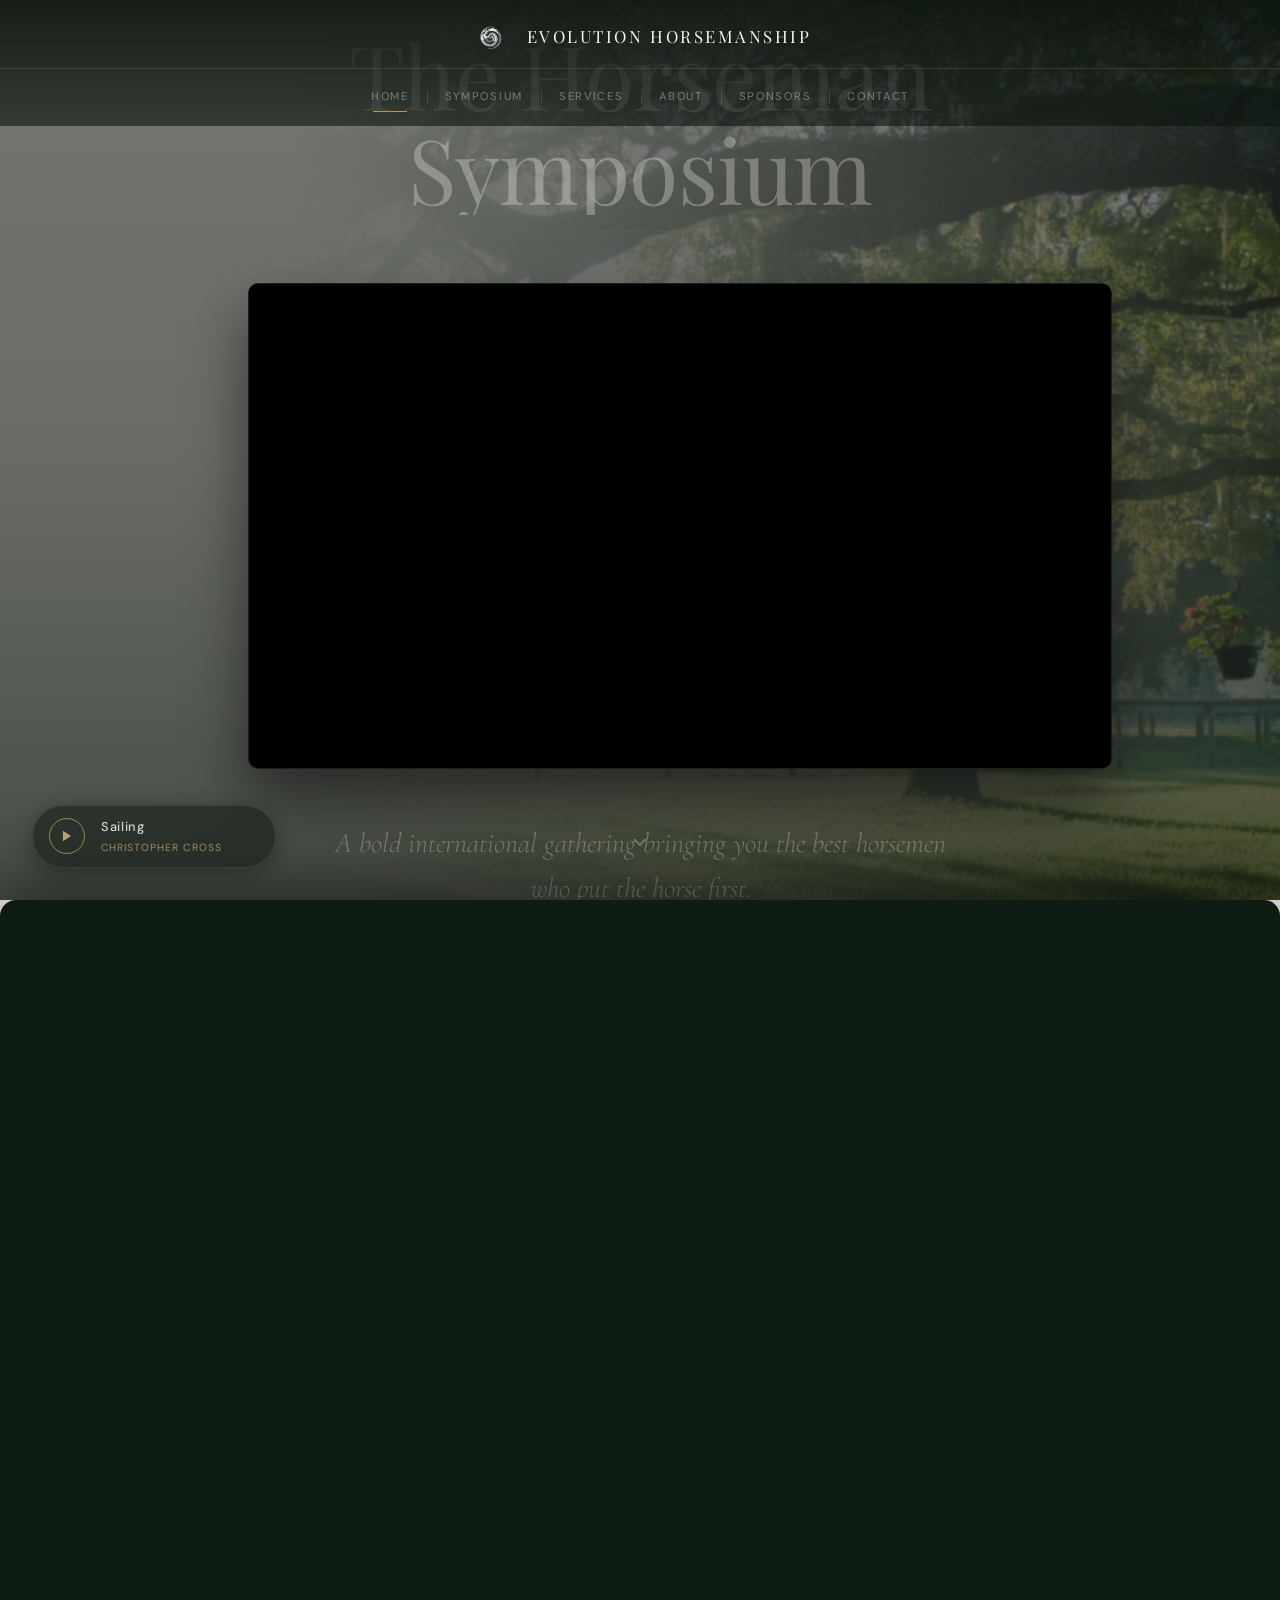
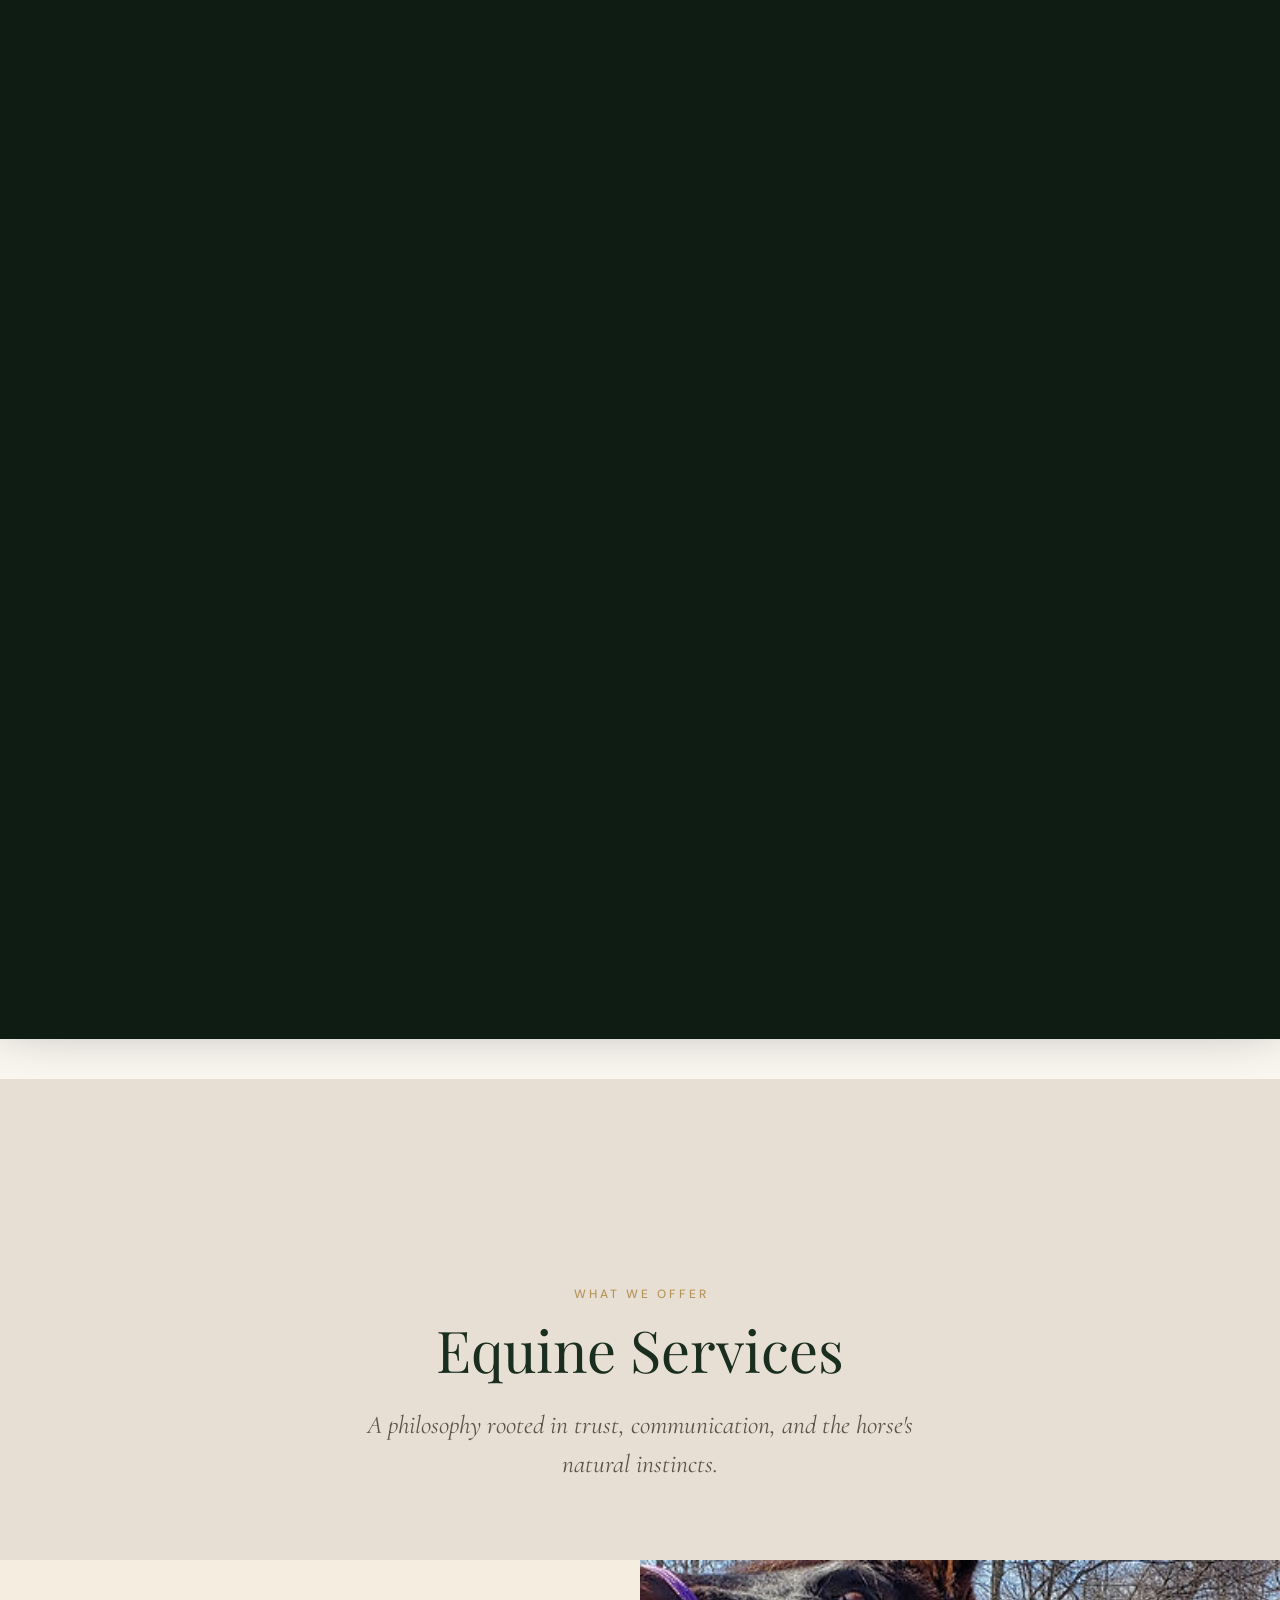
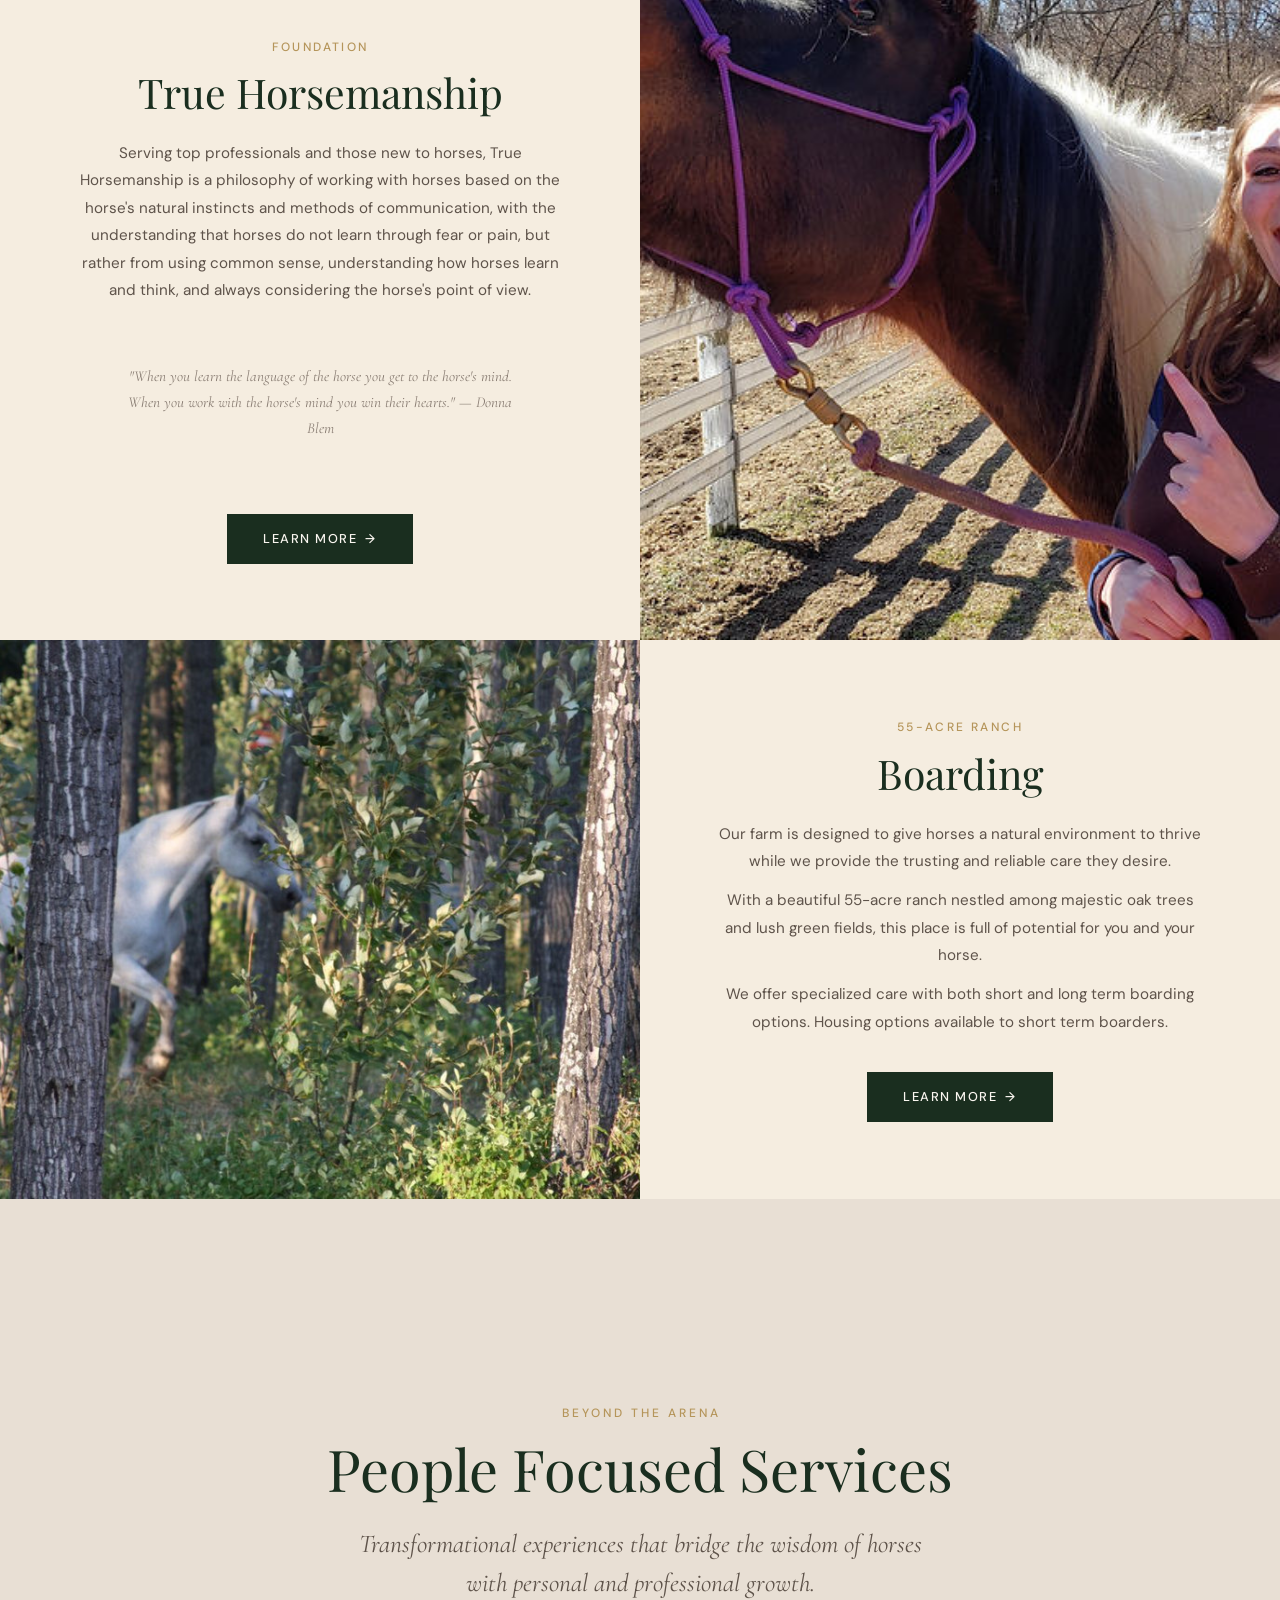
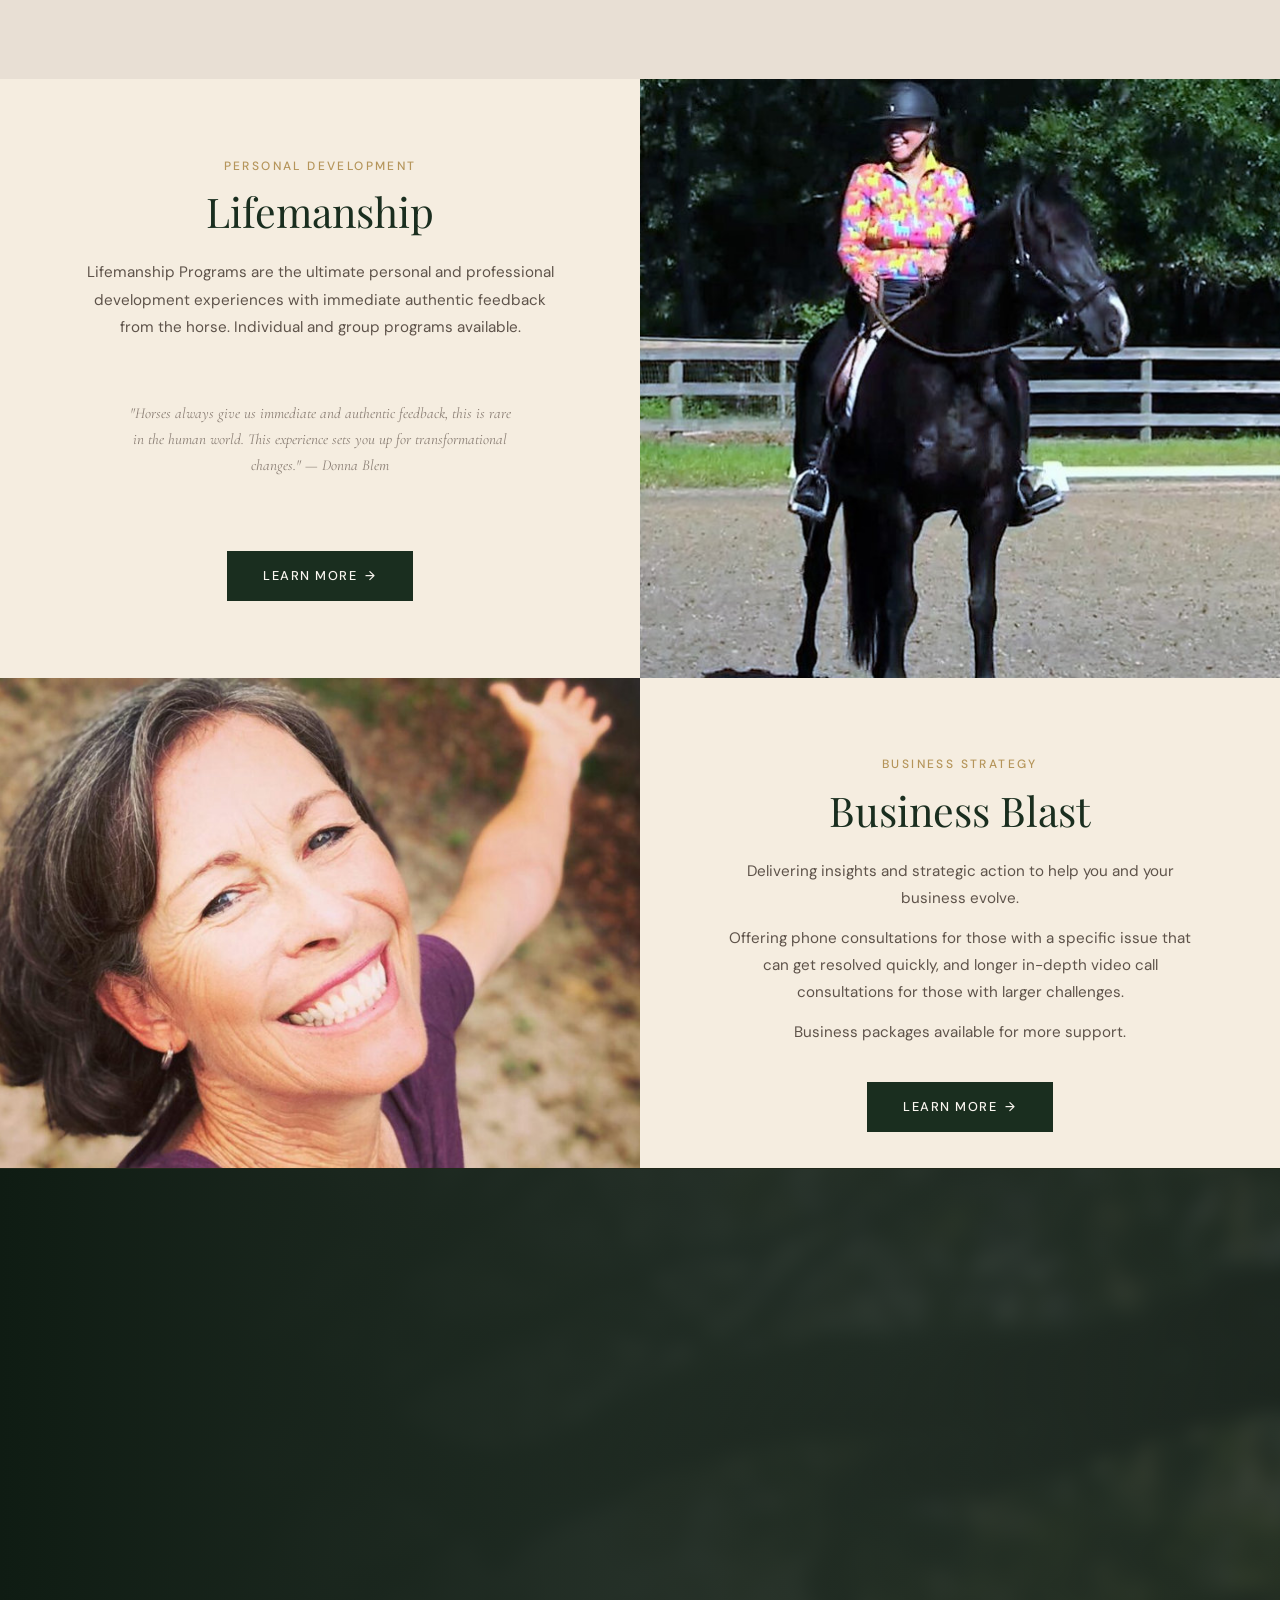
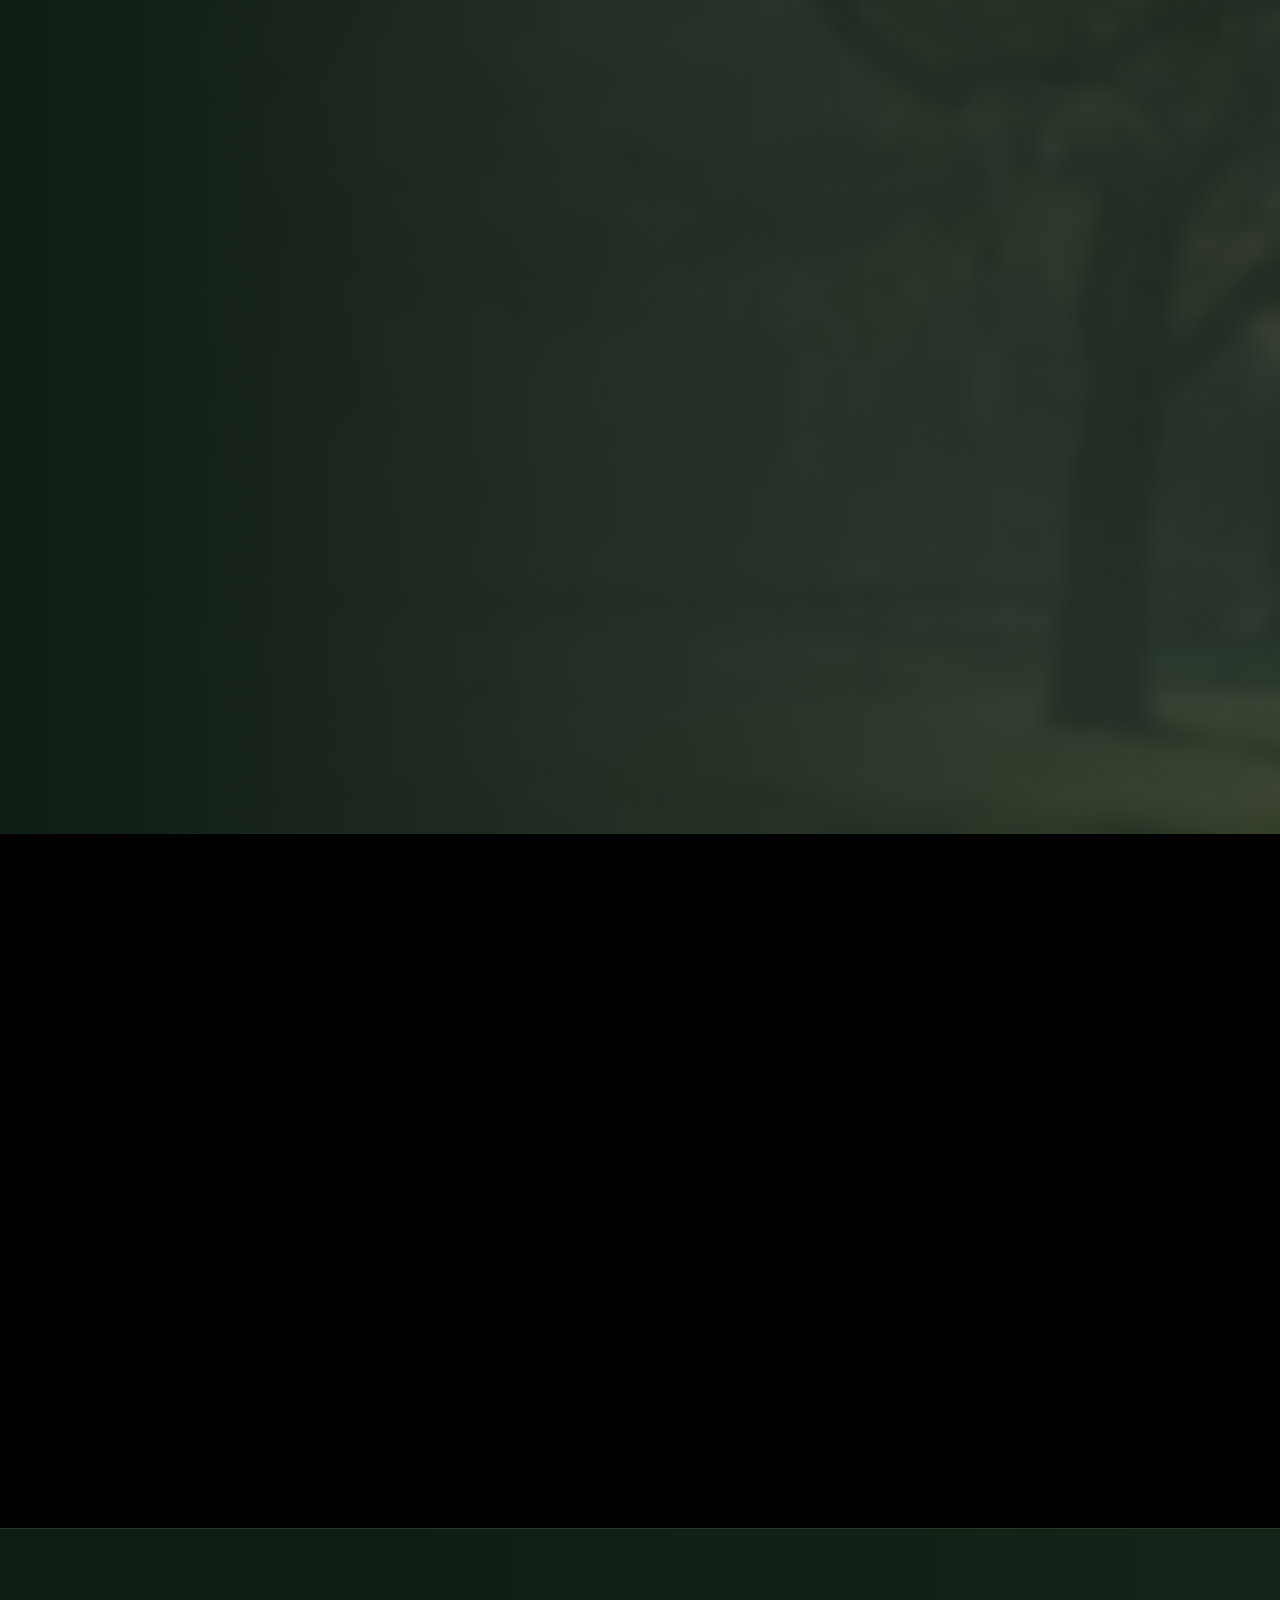
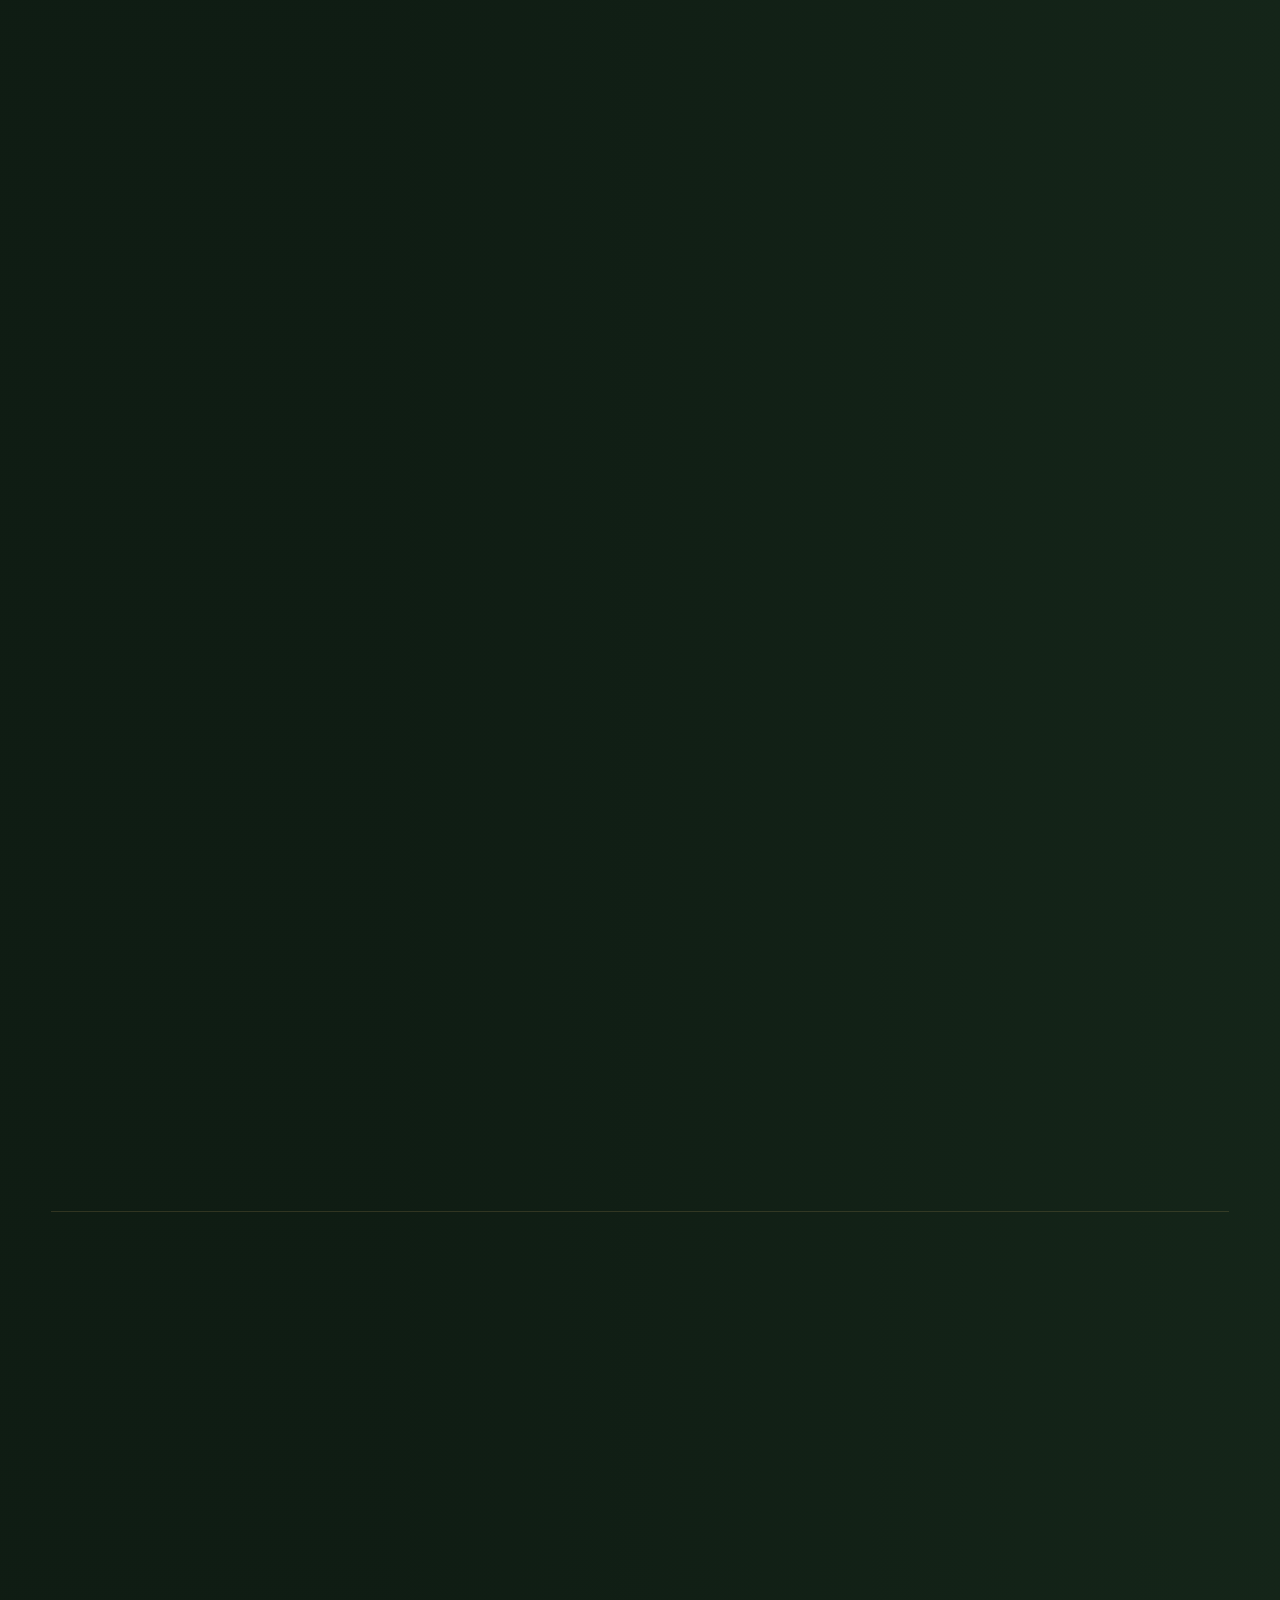
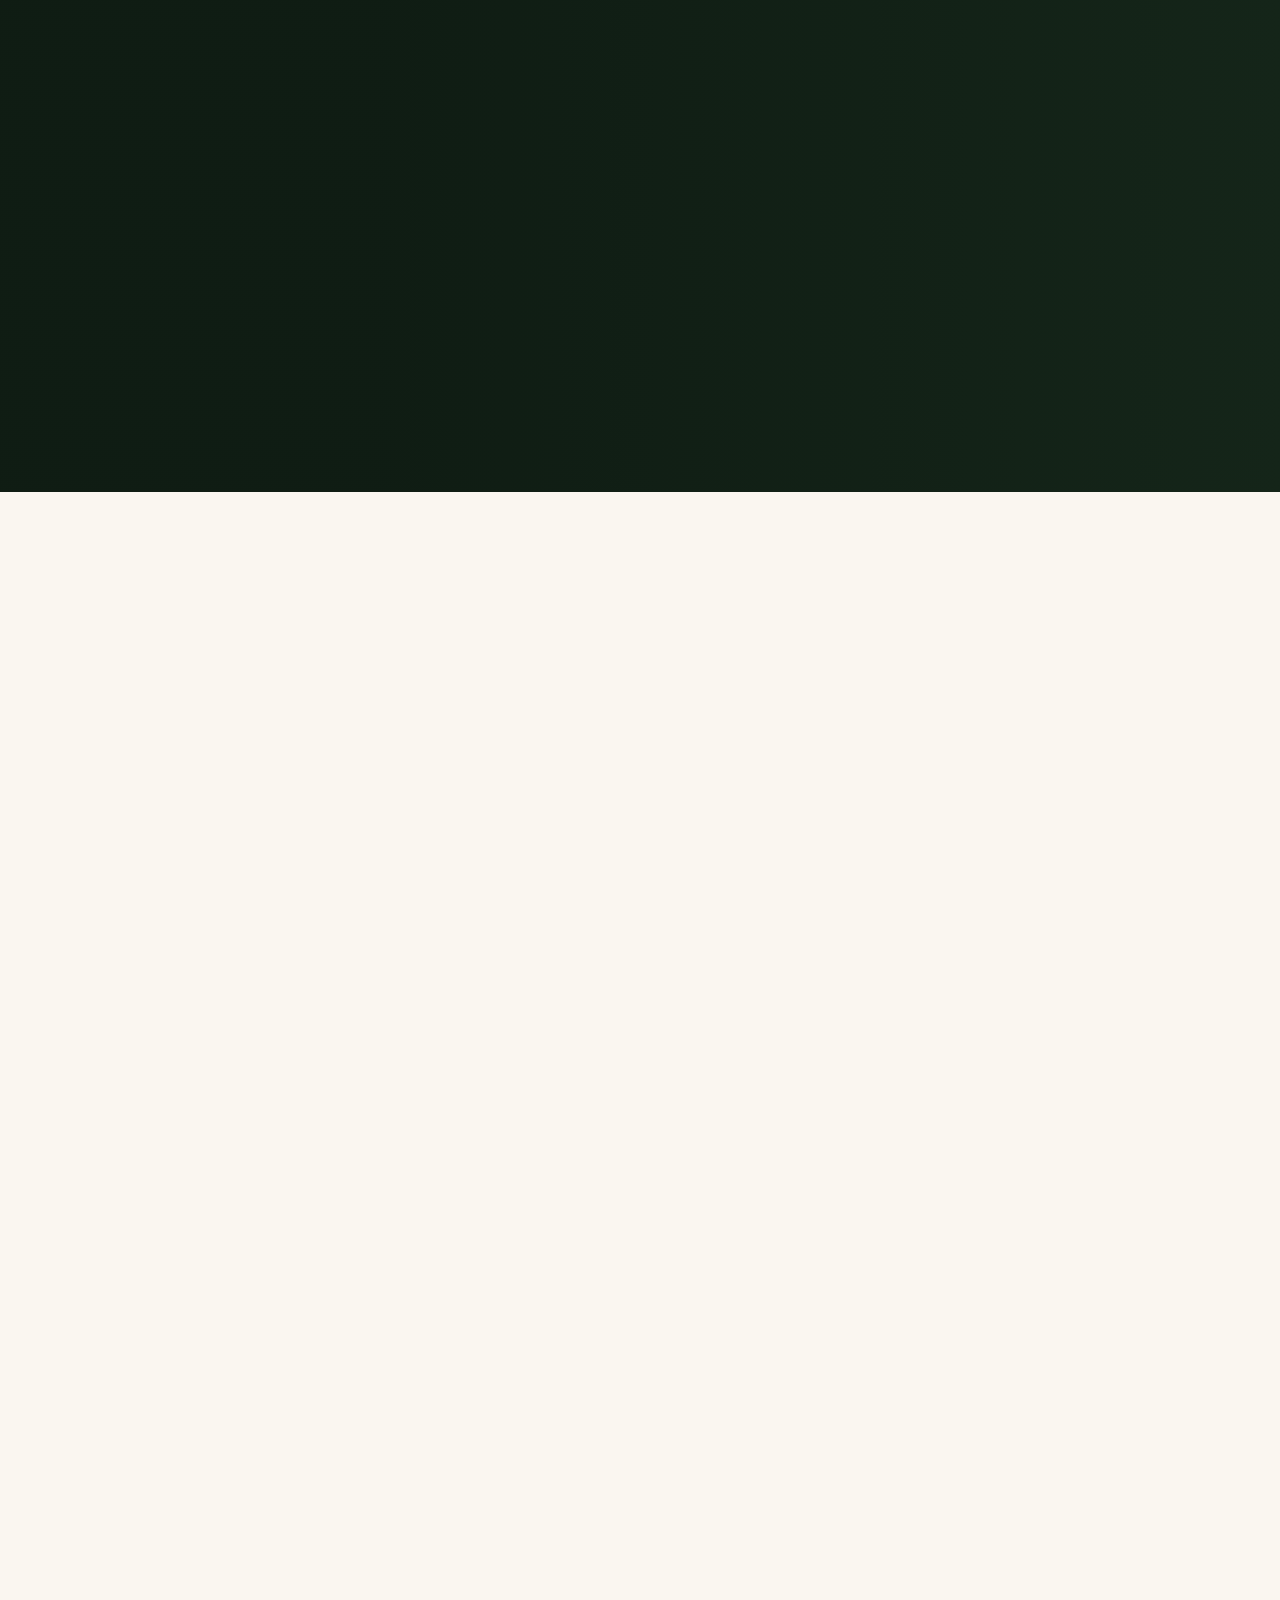
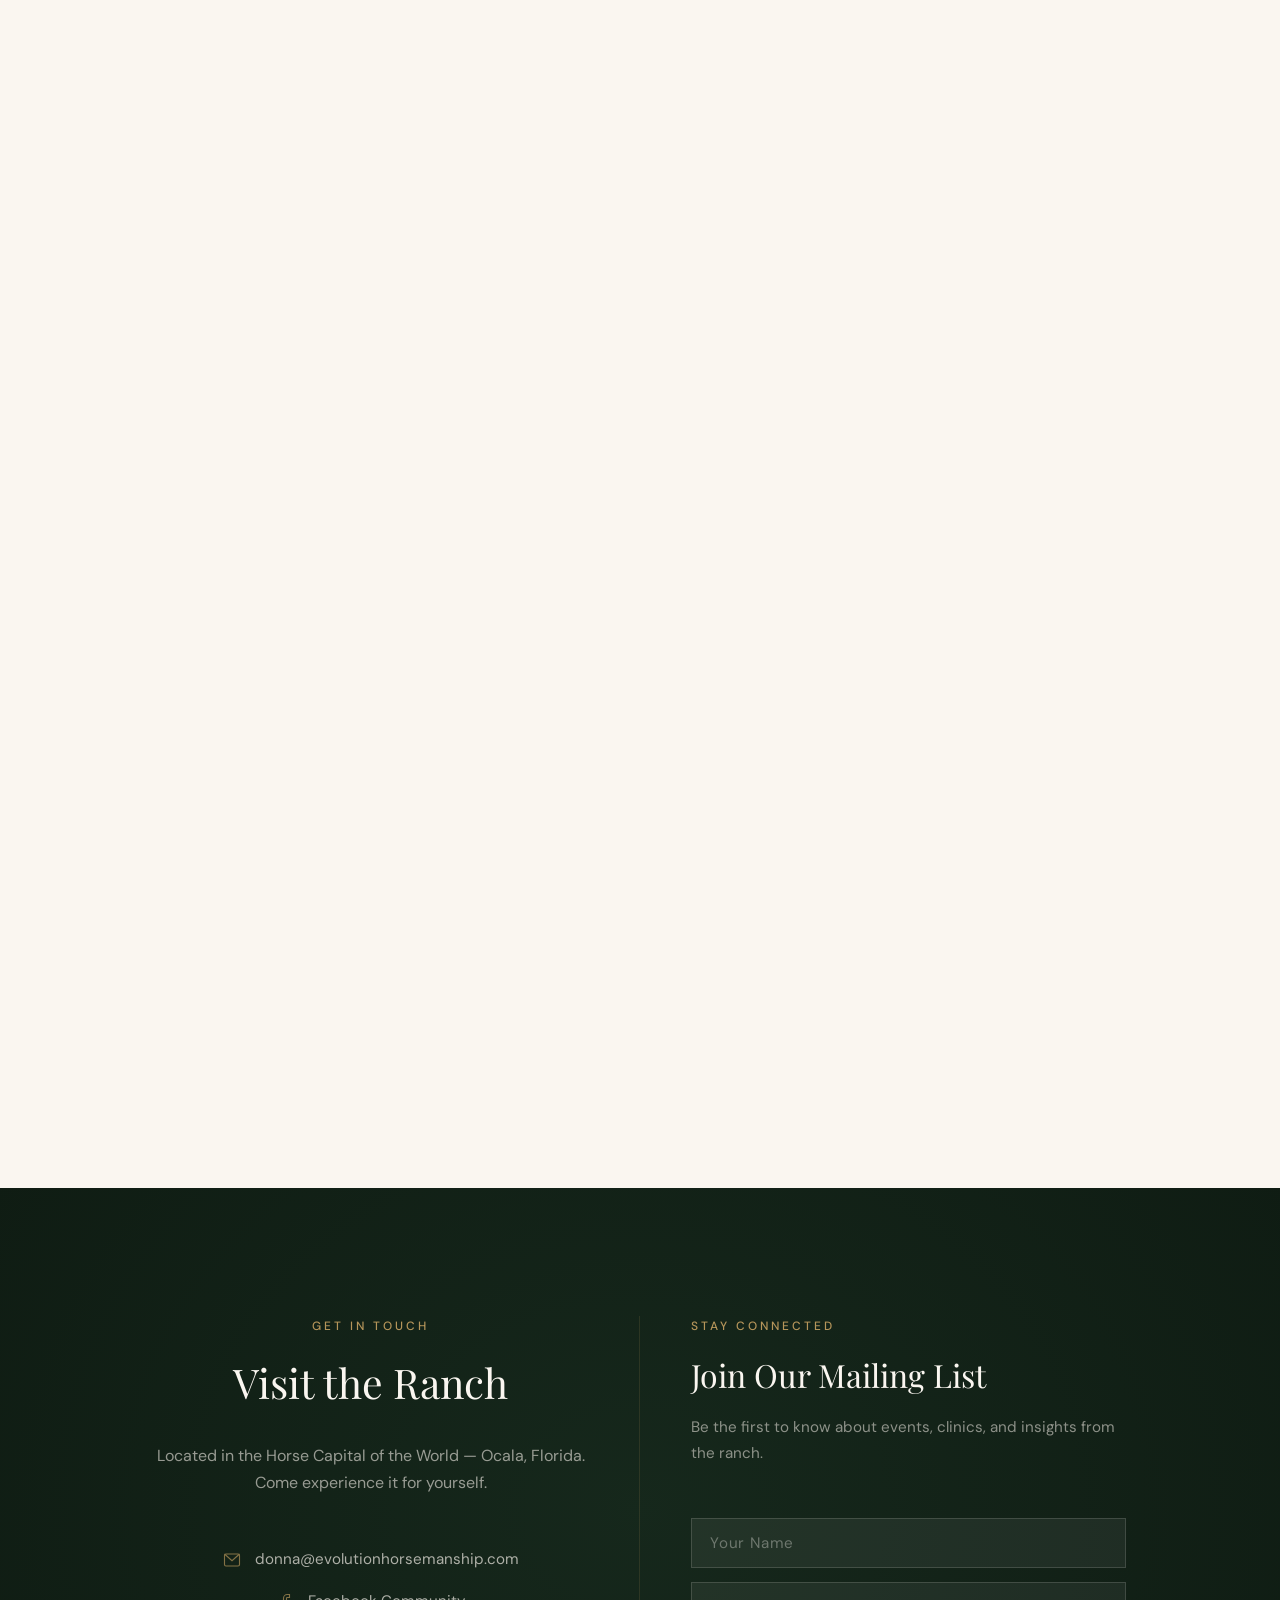
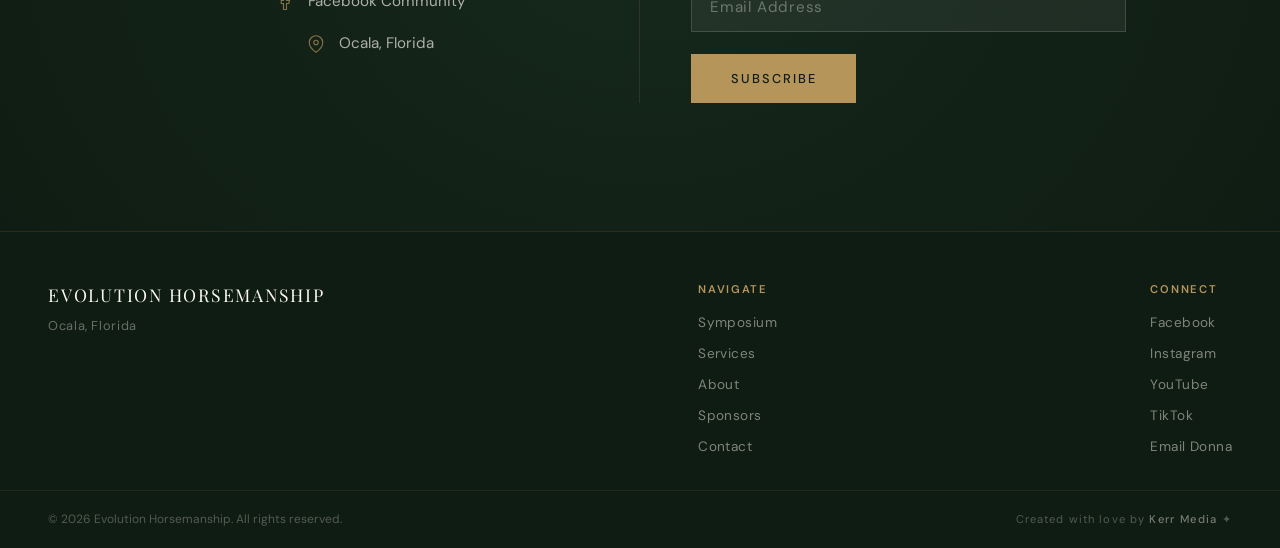
==== src/index.html @ a8182727 "feat: Implement native Vimeo hero player for deployment" ====
<!DOCTYPE html>
<html lang="en">
<head>
  <meta charset="UTF-8">
  <meta name="viewport" content="width=device-width, initial-scale=1.0, viewport-fit=cover">
  <title>Evolution Horsemanship — Find True Connection</title>
  <meta name="description" content="Find true connection with yourself, your horse, and others. Evolution Horsemanship offers True Horsemanship, Lifemanship Programs, Boarding, and Business Consulting in Ocala, Florida — Horse Capital of the World.">
  <meta property="og:title" content="Evolution Horsemanship — Ocala, Florida">
  <meta property="og:description" content="Home of The Horseman Symposium. Find true connection with yourself, your horse, and others.">
  <meta property="og:type" content="website">
  <link rel="stylesheet" href="style.css?v=23">
  <script>
    if ('scrollRestoration' in history) history.scrollRestoration = 'manual';
    window.scrollTo(0, 0);
  </script>
</head>
<body>

  <!-- ===== HEADER ===== -->
  <header class="site-header" id="header">
    <div class="logo-area">
      <img src="images/logo.png" alt="Evolution Horsemanship logo">
      <span class="brand-name">Evolution<span class="brand-sep"> </span>Horsemanship</span>
    </div>
    <nav class="main-nav" id="main-nav">
      <a href="#" class="active">Home</a>
      <a href="#symposium">Symposium</a>
      <a href="#services">Services</a>
      <a href="#about">About</a>
      <a href="#sponsorships">Sponsors</a>
      <a href="#contact">Contact</a>
    </nav>
    <button class="nav-toggle" id="nav-toggle" aria-label="Toggle navigation">
      <span></span><span></span><span></span>
    </button>
  </header>

  <!-- ===== BGM PLAYER WIDGET ===== -->
  <div class="bgm-player" id="bgm-player">
    <button class="bgm-btn" id="bgm-btn" aria-label="Play background music">
      <svg class="bgm-icon-play" viewBox="0 0 24 24" fill="currentColor">
        <polygon points="5,3 19,12 5,21"/>
      </svg>
      <svg class="bgm-icon-pause" viewBox="0 0 24 24" fill="currentColor" style="display:none;">
        <rect x="6" y="4" width="4" height="16"/>
        <rect x="14" y="4" width="4" height="16"/>
      </svg>
    </button>
    <div class="bgm-info">
      <span class="bgm-title">Sailing</span>
      <span class="bgm-artist">Christopher Cross</span>
    </div>
    <div class="bgm-waveform" id="bgm-waveform">
      <span></span><span></span><span></span><span></span>
    </div>
    <!-- Hidden YT Player -->
    <div id="yt-player-container" style="position: absolute; width: 1px; height: 1px; overflow: hidden; opacity: 0; pointer-events: none;">
      <div id="yt-player"></div>
    </div>
  </div>

  <!-- ===== HERO ===== -->
  <section class="hero" id="hero">
    <div class="hero-bg">
      <video autoplay muted loop playsinline poster="images/hero_trees.png" id="hero-video">
        <source src="video/hero_horses.mp4" type="video/mp4">
      </video>
    </div>
    <div class="hero-content">
      <div class="anim-wrap wrap-1"><div class="eyebrow">March 28–29, 2026 — Ocala, Florida</div></div>
      <div class="anim-wrap wrap-2"><h1>The Horseman<br>Symposium</h1></div>
      <div class="hero-divider"></div>
      
      <!-- Vimeo Promo Video -->
      <div class="anim-wrap wrap-3">
        <div class="video-showcase hero-video-box">
          <div class="video-frame" id="symposium-video">
            <div id="hero-vimeo-player"></div>
          </div>
        </div>
      </div>

      <div class="anim-wrap wrap-4"><p>A bold international gathering bringing you the best horsemen<br>
      who put the horse first.</p></div>
      
      <div class="anim-wrap wrap-5">
        <a href="#symposium" class="hero-cta glass-btn">Learn More</a>
      </div>
    </div>
    <a href="#symposium" class="hero-scroll-cue" aria-label="Scroll to explore">
      <svg width="24" height="24" viewBox="0 0 24 24" fill="none" stroke="currentColor" stroke-width="1.5">
        <path d="M6 9l6 6 6-6"/>
      </svg>
    </a>
  </section>

  <!-- ===== THE HORSEMAN SYMPOSIUM ===== -->
  <section class="symposium-section" id="symposium">
    <div class="symposium-header reveal">
      <div class="label">Flagship Event</div>
      <h2>The Horseman<br>Symposium</h2>
      <div class="symposium-meta">
        <div class="meta-item">
          <span class="meta-label">Date</span>
          <span class="meta-value">March 28 & 29, 2026</span>
        </div>
        <div class="meta-divider"></div>
        <div class="meta-item">
          <span class="meta-label">Venue</span>
          <span class="meta-value">Southeast Livestock Pavilion</span>
        </div>
        <div class="meta-divider"></div>
        <div class="meta-item">
          <span class="meta-label">Location</span>
          <span class="meta-value">Ocala, FL</span>
        </div>
      </div>
      <p class="symposium-tagline">Not just another event — it's a movement. A bold international gathering<br>bringing you the best horsemen who put the horse first.</p>
    </div>

    <!-- Presenter Grid -->
    <div class="presenters-label reveal">
      <div class="label">Featured Presenters</div>
    </div>
    <div class="presenters-grid">
      <article class="presenter reveal" style="--i:0">
        <div class="presenter-image">
          <img src="images/presenters/linda_parelli_new.jpg" alt="Linda Parelli" loading="lazy">
        </div>
        <div class="presenter-info">
          <h3>Linda Parelli</h3>
          <p>Natural Horsemanship Pioneer</p>
          <span class="presenter-cred">Co-founder, Parelli Natural Horsemanship</span>
        </div>
      </article>

      <article class="presenter reveal" style="--i:1">
        <div class="presenter-image">
          <img src="images/presenters/luis_lucio.jpg" alt="Luis Lucio" loading="lazy">
        </div>
        <div class="presenter-info">
          <h3>Luis Lucio</h3>
          <p>Olympic Dressage</p>
          <span class="presenter-cred">Spanish Olympic Team — Atlanta '96, Sydney 2000</span>
        </div>
      </article>

      <article class="presenter reveal" style="--i:2">
        <div class="presenter-image">
          <img src="images/presenters/ryan_rose.jpg" alt="Ryan Rose" loading="lazy">
        </div>
        <div class="presenter-info">
          <h3>Ryan Rose</h3>
          <p>Professional Trainer & Clinician</p>
          <span class="presenter-cred">Parelli-trained since 2005</span>
        </div>
      </article>

      <article class="presenter reveal" style="--i:3">
        <div class="presenter-image">
          <img src="images/presenters/emily_rose.jpg" alt="Dr. Emily Rose" loading="lazy">
        </div>
        <div class="presenter-info">
          <h3>Dr. Emily Rose</h3>
          <p>Equine Physical Therapy</p>
          <span class="presenter-cred">Doctorate, UW-Madison</span>
        </div>
      </article>

      <article class="presenter reveal" style="--i:4">
        <div class="presenter-image">
          <img src="images/presenters/jake_biernbaum.jpg" alt="Jake Biernbaum" loading="lazy">
        </div>
        <div class="presenter-info">
          <h3>Jake Biernbaum</h3>
          <p>Foundation Training</p>
          <span class="presenter-cred">Starts & develops horses for the public</span>
        </div>
      </article>

      <article class="presenter reveal" style="--i:5">
        <div class="presenter-image">
          <img src="images/presenters/pete_rodda.png" alt="Pete Rodda" loading="lazy">
        </div>
        <div class="presenter-info">
          <h3>Pete Rodda</h3>
          <p>Complementary Horsemanship</p>
          <span class="presenter-cred">15+ years, psychology-based training</span>
        </div>
      </article>
    </div>

    <div class="symposium-venue-line reveal">
      <span>Held at the historic <strong>Southeast Livestock Pavilion</strong> — 4,200-seat covered arena — Ocala, FL</span>
    </div>
  </section>

  <!-- ===== EQUINE SERVICES ===== -->
  <div class="section-intro reveal" id="services">
    <div class="label">What We Offer</div>
    <h2>Equine Services</h2>
    <p>A philosophy rooted in trust, communication, and the horse's natural instincts.</p>
  </div>

  <div class="service-row reveal">
    <div class="service-text">
      <div class="label">Foundation</div>
      <h2>True Horsemanship</h2>
      <p>Serving top professionals and those new to horses, True Horsemanship is a philosophy of working with horses based on the horse's natural instincts and methods of communication, with the understanding that horses do not learn through fear or pain, but rather from using common sense, understanding how horses learn and think, and always considering the horse's point of view.</p>
      <div class="quote">"When you learn the language of the horse you get to the horse's mind. When you work with the horse's mind you win their hearts." — Donna Blem</div>
      <a href="#" class="btn"><span>Learn More</span> <span class="arrow">→</span></a>
    </div>
    <div class="service-image">
      <img src="images/ranch_horses.jpg" alt="Horses grazing at the Evolution Horsemanship ranch">
    </div>
  </div>

  <div class="service-row reverse reveal">
    <div class="service-text">
      <div class="label">55-Acre Ranch</div>
      <h2>Boarding</h2>
      <p>Our farm is designed to give horses a natural environment to thrive while we provide the trusting and reliable care they desire.</p>
      <p>With a beautiful 55-acre ranch nestled among majestic oak trees and lush green fields, this place is full of potential for you and your horse.</p>
      <p>We offer specialized care with both short and long term boarding options. Housing options available to short term boarders.</p>
      <a href="#" class="btn"><span>Learn More</span> <span class="arrow">→</span></a>
    </div>
    <div class="service-image">
      <img src="images/horsemanship_session.jpg" alt="White horse among oak trees at Evolution Horsemanship ranch">
    </div>
  </div>

  <!-- ===== PEOPLE FOCUSED ===== -->
  <div class="section-intro reveal">
    <div class="label">Beyond the Arena</div>
    <h2>People Focused Services</h2>
    <p>Transformational experiences that bridge the wisdom of horses with personal and professional growth.</p>
  </div>

  <div class="service-row reveal">
    <div class="service-text">
      <div class="label">Personal Development</div>
      <h2>Lifemanship</h2>
      <p>Lifemanship Programs are the ultimate personal and professional development experiences with immediate authentic feedback from the horse. Individual and group programs available.</p>
      <div class="quote">"Horses always give us immediate and authentic feedback, this is rare in the human world. This experience sets you up for transformational changes." — Donna Blem</div>
      <a href="#" class="btn"><span>Learn More</span> <span class="arrow">→</span></a>
    </div>
    <div class="service-image">
      <img src="images/horsemanship_training.jpg" alt="Donna Blem training during a Lifemanship session">
    </div>
  </div>

  <div class="service-row reverse reveal">
    <div class="service-text">
      <div class="label">Business Strategy</div>
      <h2>Business Blast</h2>
      <p>Delivering insights and strategic action to help you and your business evolve.</p>
      <p>Offering phone consultations for those with a specific issue that can get resolved quickly, and longer in-depth video call consultations for those with larger challenges.</p>
      <p>Business packages available for more support.</p>
      <a href="#" class="btn"><span>Learn More</span> <span class="arrow">→</span></a>
    </div>
    <div class="service-image">
      <img src="images/business_blast.jpg" alt="Donna Blem — Business Blast consulting">
    </div>
  </div>

  <!-- ===== HEARTS IN HARMONY TEASER ===== -->
  <section class="therapeutic-section">
    <img src="images/hero_trees_full.png" alt="" class="section-image-bg">
    <div class="therapeutic-overlay"></div>
    <div class="therapeutic-inner">
      <div class="therapeutic-text glass-card reveal">
        <div class="label">Community Impact</div>
        <h2>Hearts in Harmony</h2>
        <p>A specialized equine therapy program bringing the healing power of horses to those navigating trauma, grief, and life transitions.</p>
        <div class="sponsor-box">
          <h4>Sponsor a Healing Session</h4>
          <p>Help us make transformational equine therapy accessible. Local businesses and individuals can sponsor a session for a community member in need.</p>
          <a href="#" class="btn btn-outline"><span>Become a Sponsor</span> <span class="arrow">→</span></a>
        </div>
      </div>
    </div>
  </section>

  <!-- ===== SPONSORS ===== -->
  <section class="affiliate-section" id="sponsorships">
    <div class="affiliate-inner reveal">
      <div class="label">Our Partners & Sponsors</div>
      <div class="affiliate-content">
        <a href="https://qualityhorseman.net/" target="_blank" rel="noopener">
          <img src="images/quality_horseman_logo.jpg" alt="Quality Horseman Equipment logo">
        </a>
        <div class="affiliate-text">
          <p>Quality Horseman Equipment offers a product line made with premium materials and superior craftsmanship by our industry's top rope technicians. Our products are meticulously designed to help our customers offer clear communication and the best feel to their horses.</p>
          <a href="https://qualityhorseman.net/" target="_blank" rel="noopener" class="btn"><span>Shop Now</span> <span class="arrow">→</span></a>
        </div>
      </div>
      <div class="sponsor-strip">
        <span>Pyranha Animal Health</span>
        <span class="sponsor-dot"></span>
        <span>High Brix Acres</span>
        <span class="sponsor-dot"></span>
        <span>Kit & Rick Maurer</span>
        <span class="sponsor-dot"></span>
        <span>Marianne Kunter</span>
        <span class="sponsor-dot"></span>
        <span>Brave Horse</span>
        <span class="sponsor-dot"></span>
        <span>The Horse Talk Show with Louisa Barton</span>
      </div>
    </div>
  </section>

  <!-- ===== THE SANCTUARY ===== -->
  <section class="sanctuary-section" id="ranch">
    <div class="sanctuary-inner equestrian-frame reveal">
      <div class="sanctuary-content">
        <div class="label">The Sanctuary</div>
        <h2>The 55-Acre Ranch</h2>
        <div class="decorative-quote" style="margin-top:0;">"</div>
        <blockquote class="sanctuary-quote">When you learn the language of the horse you get to the horse's mind. When you work with the horse's mind you win their hearts.</blockquote>
        <p>Located in Ocala, Florida—the Horse Capital of the World—Evolution Horsemanship is more than a venue. Our 55-acre ranch is a dedicated environment designed to strip away distractions and foster true connection. From ancient live oaks draped in Spanish moss to limestone-rich pastures, every acre is built to honor the nature of the horse and facilitate transformational learning.</p>
        
        <a href="#" class="btn btn-outline" style="margin-top: var(--space-sm);"><span>Explore the Grounds</span> <span class="arrow">→</span></a>
      </div>
      <div class="sanctuary-visual">
        <div class="visual-stack-anchor">
          <img src="images/hero_trees_full.png" alt="Evolution Horsemanship 55-Acre Ranch">
          <div class="anchor-badge">
            <span class="badge-title">Premium Boarding</span>
            <span class="badge-sub">Holistic & Pasture-Based</span>
          </div>
        </div>
        <div class="ranch-experience-mockup">
          <div class="ranch-main-view">
            <img src="images/hero_trees_full.png" alt="Evolution Horsemanship 55-Acre Ranch in Ocala Florida">
            <div class="ranch-interactive-overlay">
              <div class="ranch-map-pin">
                <svg width="24" height="24" viewBox="0 0 24 24" fill="none" stroke="currentColor" stroke-width="2"><path d="M21 10c0 7-9 13-9 13s-9-6-9-13a9 9 0 0118 0z"/><circle cx="12" cy="10" r="3"/></svg>
                <div class="pin-pulse"></div>
              </div>
              <div class="ranch-mock-ui">
                <div class="mock-ui-header">
                  <span class="mock-title">Interactive Ranch Tour</span>
                  <span class="mock-subtitle">Ocala, Florida</span>
                </div>
                <div class="mock-ui-stats">
                  <div class="mock-stat"><strong>55</strong> <span>Acres</span></div>
                  <div class="mock-stat"><strong>14</strong> <span>Pastures</span></div>
                  <div class="mock-stat"><strong>2</strong> <span>Arenas</span></div>
                </div>
                <button class="mock-ui-btn">Enter Experience</button>
              </div>
            </div>
          </div>
        </div>
      </div>
    </div>
    
    <!-- Gallery Expansion -->
    <div class="sanctuary-gallery">
      <div class="gallery-grid">
        <div class="gallery-item item-main reveal">
          <img src="images/horsemanship_work.jpg" alt="Expansive pastures in Ocala">
        </div>
        <div class="gallery-item item-sub reveal" style="transition-delay: 0.1s;">
          <img src="images/donna_charlie_full.jpg" alt="Premium boarding facility">
        </div>
        <div class="gallery-item item-sub reveal" style="transition-delay: 0.2s;">
          <img src="images/horsemanship_session.jpg" alt="Horses at Evolution Horsemanship">
        </div>
      </div>
    </div>
  </section>

  <!-- ===== THE VISIONARY (DONNA BLEM) ===== -->
  <section class="visionary-section" id="about">
    <div class="visionary-split reveal">
      <div class="visionary-image">
        <img src="images/donna_quality_horseman.jpg" alt="Donna Blem, Founder of Evolution Horsemanship">
      </div>
      <div class="visionary-content">
        <div class="label">The Visionary</div>
        <h2>Donna Blem</h2>
        <h3 class="visionary-subtitle">Creator of True Horsemanship</h3>
        <p class="drop-cap">For over three decades, Donna Blem has been bridging the gap between human intent and equine instinct. She doesn't just train horses; she decodes their language. Her life's work is centered around a profound, unshakable belief: that the horse comes first, always.</p>
        <p>At the 55-acre ranch in Ocala, Donna brings this philosophy to life through her signature "True Horsemanship" program. It's a sanctuary not just for the animals, but for the humans seeking a deeper, more authentic connection.</p>
        <div class="signature">Donna Blem</div>
        <a href="#services" class="btn btn-outline" style="margin-top: var(--space-md);"><span>Explore Her Methods</span> <span class="arrow">→</span></a>
      </div>
    </div>

    <!-- Featured Video Showcase -->
    <div class="featured-video-showcase reveal">
      <div class="featured-video-inner">
        <div class="featured-video-header">
          <div class="label">Featured Interview</div>
          <h3>Powerful Success Stories</h3>
          <p>Donna shares real-world results from her work with horses and light therapy — featured on Health Made Simple.</p>
        </div>
        <div class="featured-video-player">
          <div class="featured-video-glow"></div>
          <div class="featured-video-frame">
            <div id="featured-yt-player"></div>
            <div class="featured-video-overlay" id="featured-video-overlay">
              <button class="featured-play-btn" id="featured-play-btn" aria-label="Play interview">
                <svg viewBox="0 0 24 24" fill="none">
                  <polygon points="6,3 20,12 6,21" fill="currentColor"/>
                </svg>
              </button>
              <span class="featured-video-label">Watch Interview</span>
            </div>
          </div>
        </div>
        <div class="featured-video-meta">
          <span class="fv-channel">
            <svg width="16" height="16" viewBox="0 0 24 24" fill="currentColor"><path d="M23.5 6.2a3 3 0 00-2.1-2.1C19.5 3.5 12 3.5 12 3.5s-7.5 0-9.4.6A3 3 0 00.5 6.2 31.4 31.4 0 000 12a31.4 31.4 0 00.5 5.8 3 3 0 002.1 2.1c1.9.6 9.4.6 9.4.6s7.5 0 9.4-.6a3 3 0 002.1-2.1A31.4 31.4 0 0024 12a31.4 31.4 0 00-.5-5.8z"/><polygon points="9.75,15.02 15.5,12 9.75,8.98" fill="#fff"/></svg>
            Health Made Simple
          </span>
          <span class="fv-divider">•</span>
          <span class="fv-topic">Equine Light Therapy & Healing</span>
        </div>
      </div>
    </div>
  </section>

  <!-- ===== CONTACT & MAILING ===== -->
  <section class="contact-section" id="contact">
    <div class="contact-inner">
      <div class="contact-info">
        <div class="label">Get in Touch</div>
        <h2>Visit the Ranch</h2>
        <p>Located in the Horse Capital of the World — Ocala, Florida. Come experience it for yourself.</p>
        <div class="contact-details">
          <a href="mailto:donna@evolutionhorsemanship.com" class="contact-item">
            <svg width="18" height="18" viewBox="0 0 24 24" fill="none" stroke="currentColor" stroke-width="1.5"><rect x="2" y="4" width="20" height="16" rx="2"/><path d="M22 4L12 13 2 4"/></svg>
            donna@evolutionhorsemanship.com
          </a>
          <a href="https://www.facebook.com/groups/1515210098806972/" target="_blank" rel="noopener" class="contact-item">
            <svg width="18" height="18" viewBox="0 0 24 24" fill="none" stroke="currentColor" stroke-width="1.5"><path d="M18 2h-3a5 5 0 00-5 5v3H7v4h3v8h4v-8h3l1-4h-4V7a1 1 0 011-1h3z"/></svg>
            Facebook Community
          </a>
          <div class="contact-item">
            <svg width="18" height="18" viewBox="0 0 24 24" fill="none" stroke="currentColor" stroke-width="1.5"><path d="M21 10c0 7-9 13-9 13s-9-6-9-13a9 9 0 0118 0z"/><circle cx="12" cy="10" r="3"/></svg>
            Ocala, Florida
          </div>
        </div>
      </div>
      <div class="contact-form-wrap">
        <div class="label">Stay Connected</div>
        <h3>Join Our Mailing List</h3>
        <p>Be the first to know about events, clinics, and insights from the ranch.</p>
        <form class="mailing-form" onsubmit="event.preventDefault(); this.innerHTML='<p style=\'color:var(--gold-light);font-family:var(--font-heading);font-style:italic;font-size:1.2rem;\'>Thank you for joining us.</p>';">
          <input type="text" placeholder="Your Name" required>
          <input type="email" placeholder="Email Address" required>
          <button type="submit">Subscribe</button>
        </form>
      </div>
    </div>
  </section>

  <!-- ===== FOOTER ===== -->
  <footer class="site-footer">
    <div class="footer-top">
      <div class="footer-brand">
        <span class="footer-logo">Evolution Horsemanship</span>
        <p>Ocala, Florida</p>
      </div>
      <div class="footer-nav">
        <h4>Navigate</h4>
        <a href="#symposium">Symposium</a>
        <a href="#services">Services</a>
        <a href="#about">About</a>
        <a href="#sponsorships">Sponsors</a>
        <a href="#contact">Contact</a>
      </div>
      <div class="footer-connect">
        <h4>Connect</h4>
        <a href="https://www.facebook.com/evolutionhorsemanship" target="_blank" rel="noopener">Facebook</a>
        <a href="https://www.instagram.com/evolutionhorsemanship" target="_blank" rel="noopener">Instagram</a>
        <a href="https://www.youtube.com/evolutionhorsemanship" target="_blank" rel="noopener">YouTube</a>
        <a href="https://www.tiktok.com/@evolutionhorsemanship" target="_blank" rel="noopener">TikTok</a>
        <a href="mailto:donna@evolutionhorsemanship.com">Email Donna</a>
      </div>
    </div>
    <div class="footer-bottom">
      <span>© 2026 Evolution Horsemanship. All rights reserved.</span>
      <span class="credit-line">Created with love by <strong>Kerr Media</strong> ✦</span>
    </div>
  </footer>

  <!-- ===== SCRIPTS ===== -->
  <script src="https://player.vimeo.com/api/player.js"></script>
  <script>
    // Scroll reveal — IntersectionObserver with stagger
    const reveals = document.querySelectorAll('.reveal');
    const revealObserver = new IntersectionObserver((entries) => {
      entries.forEach(entry => {
        if (entry.isIntersecting) {
          entry.target.classList.add('visible');
          revealObserver.unobserve(entry.target);
        }
      });
    }, { threshold: 0.08, rootMargin: '0px 0px -60px 0px' });
    reveals.forEach(el => revealObserver.observe(el));

    // Header shrink on scroll
    const header = document.getElementById('header');
    const bgmPlayer = document.getElementById('bgm-player');
    window.addEventListener('scroll', () => {
      const isScrolled = window.scrollY > 60;
      header.classList.toggle('scrolled', isScrolled);
      if (bgmPlayer) {
        if (window.scrollY > 150) {
          bgmPlayer.classList.add('fade-out');
        } else {
          bgmPlayer.classList.remove('fade-out');
        }
      }
    }, { passive: true });

    // Mobile nav toggle
    const navToggle = document.getElementById('nav-toggle');
    const mainNav = document.getElementById('main-nav');
    navToggle.addEventListener('click', () => {
      mainNav.classList.toggle('open');
      navToggle.classList.toggle('open');
    });

    // --- HERO VIMEO PROMO VIDEO ---
    let vimeoPlayer;
    let featuredPlayer;
    let heroPlaying = false;
    let heroMuted = true;
    let isPlaying = false;
    let duration = 0;

    // --- BGM PLAYER LOGIC ---
    let ytPlayer;
    let bgmPlaying = false;
    const bgmBtn = document.getElementById('bgm-btn');
    const playIcon = document.querySelector('.bgm-icon-play');
    const pauseIcon = document.querySelector('.bgm-icon-pause');
    const waveform = document.getElementById('bgm-waveform');

    // Initialize Vimeo Player
    const vimeoContainer = document.getElementById('hero-vimeo-player');
    if (vimeoContainer) {
      vimeoPlayer = new Vimeo.Player(vimeoContainer, {
        id: 1194809710,
        autoplay: true,
        loop: true,
        muted: true,
        controls: true,
        playsinline: true,
        title: false,
        byline: false,
        portrait: false
      });

      // Pause BGM if Vimeo player is played or unmuted
      vimeoPlayer.on('play', () => {
        if (ytPlayer && bgmPlaying) {
          ytPlayer.pauseVideo();
        }
      });
      vimeoPlayer.on('volumechange', (data) => {
        if (data.volume > 0 && ytPlayer && bgmPlaying) {
          ytPlayer.pauseVideo();
        }
      });
    }

      // BGM player
      ytPlayer = new YT.Player('yt-player', {
        height: '1',
        width: '1',
        videoId: 'T2pN1htmxD8',
        playerVars: {
          'playsinline': 1,
          'controls': 0,
          'showinfo': 0,
          'rel': 0,
          'iv_load_policy': 3,
          'autoplay': 0
        },
        events: {
          'onStateChange': function(event) {
            if (event.data === YT.PlayerState.PLAYING) {
              bgmPlaying = true;
              playIcon.style.display = 'none';
              pauseIcon.style.display = 'block';
              waveform.classList.add('playing');
            } else {
              bgmPlaying = false;
              playIcon.style.display = 'block';
              pauseIcon.style.display = 'none';
              waveform.classList.remove('playing');
            }
          }
        }
      });

      // Featured interview video
      featuredPlayer = new YT.Player('featured-yt-player', {
        width: '100%',
        height: '100%',
        videoId: 'u3whQ2Fl1eY',
        playerVars: {
          'playsinline': 1,
          'controls': 1,
          'showinfo': 0,
          'rel': 0,
          'modestbranding': 1,
          'iv_load_policy': 3,
          'autoplay': 0,
          'start': 122
        },
        events: {
          'onStateChange': function(event) {
            var overlay = document.getElementById('featured-video-overlay');
            if (event.data === YT.PlayerState.PLAYING) {
              if (overlay) overlay.classList.add('hidden');
              // Pause BGM when featured video plays
              if (ytPlayer && bgmPlaying) {
                ytPlayer.pauseVideo();
              }
            } else if (event.data === YT.PlayerState.PAUSED || event.data === YT.PlayerState.ENDED) {
              if (overlay) overlay.classList.remove('hidden');
            }
          }
        }
      });

      // Featured play button
      var featuredPlayBtn = document.getElementById('featured-play-btn');
      if (featuredPlayBtn) {
        featuredPlayBtn.addEventListener('click', function() {
          if (featuredPlayer && featuredPlayer.playVideo) {
            featuredPlayer.playVideo();
          }
        });
      }
    };

    bgmBtn.addEventListener('click', () => {
      if (!ytPlayer || !ytPlayer.getPlayerState) return;
      if (bgmPlaying) {
        ytPlayer.pauseVideo();
      } else {
        ytPlayer.playVideo();
      }
    });

  </script>
  <script src="https://www.youtube.com/iframe_api"></script>
</body>
</html>
---- src/style.css ----
/* ============================================================
   Evolution Horsemanship — V2: Organic Luxury
   
   Aesthetic: High-end equestrian editorial. Think Architectural
   Digest meets a working ranch. Natural warmth, considered
   restraint, editorial confidence.
   
   Fonts: Playfair Display (display), Cormorant Garamond (headings),
          DM Sans (body) — warm, editorial, premium
   
   Palette: Deep forest #1a2e1f, warm cream #faf6f0,
            moss #3d6b4e, aged gold #b5955a, warm stone #e8dfd4
   ============================================================ */

@import url('https://fonts.googleapis.com/css2?family=Cormorant+Garamond:ital,wght@0,300;0,400;0,500;0,600;0,700;1,300;1,400&family=DM+Sans:ital,wght@0,300;0,400;0,500;0,700;1,400&family=Playfair+Display:ital,wght@0,400;0,500;0,600;0,700;0,800;1,400;1,500&family=Great+Vibes&display=swap');

/* ---- TOKENS ---- */
:root {
  /* Color — tinted neutrals, no pure black/white */
  --forest:      #1a2e1f;
  --forest-deep: #0f1c13;
  --moss:        #3d6b4e;
  --moss-light:  #5a9370;
  --sage:        #8bab7f;
  --gold:        #b5955a;
  --gold-light:  #d4b97a;
  --cream:       #faf6f0;
  --cream-warm:  #f5ede0;
  --stone:       #e8dfd4;
  --bark:        #2c2420;
  --bark-light:  #4a3f38;
  --text-primary:   #2c2420;
  --text-secondary: #5e534a;
  --text-on-dark:   #f0ebe4;
  --text-muted:     #8a7e74;

  /* Typography — fluid scales */
  --font-display: 'Playfair Display', Georgia, serif;
  --font-heading: 'Cormorant Garamond', Georgia, serif;
  --font-body:    'DM Sans', -apple-system, sans-serif;

  --fs-hero:    clamp(3.2rem, 7vw, 6.5rem);
  --fs-display: clamp(2.4rem, 4.5vw, 4.2rem);
  --fs-h2:      clamp(1.8rem, 3.2vw, 3rem);
  --fs-h3:      clamp(1.3rem, 2vw, 1.8rem);
  --fs-body:    clamp(0.95rem, 1.1vw, 1.1rem);
  --fs-small:   clamp(0.8rem, 0.9vw, 0.9rem);
  --fs-label:   0.75rem;

  /* Spacing */
  --space-xs:  clamp(0.5rem, 1vw, 0.75rem);
  --space-sm:  clamp(1rem, 2vw, 1.5rem);
  --space-md:  clamp(2rem, 4vw, 3.5rem);
  --space-lg:  clamp(3.5rem, 6vw, 6rem);
  --space-xl:  clamp(5rem, 10vw, 10rem);
  --space-2xl: clamp(7rem, 14vw, 14rem);

  /* Motion */
  --ease-out: cubic-bezier(0.16, 1, 0.3, 1);
  --ease-out-expo: cubic-bezier(0.19, 1, 0.22, 1);
  --duration-fast: 0.3s;
  --duration-med:  0.6s;
  --duration-slow: 1s;
}

/* ---- RESET ---- */
*, *::before, *::after {
  margin: 0;
  padding: 0;
  box-sizing: border-box;
}

html {
  scroll-behavior: smooth;
  -webkit-font-smoothing: antialiased;
  -moz-osx-font-smoothing: grayscale;
  background: var(--forest-deep);
}

body {
  font-family: var(--font-body);
  font-size: var(--fs-body);
  color: var(--text-primary);
  background: var(--cream);
  line-height: 1.7;
  overflow-x: hidden;
}

a {
  color: var(--moss);
  text-decoration: none;
  transition: color var(--duration-fast) var(--ease-out);
}

a:hover {
  color: var(--gold);
}

img {
  max-width: 100%;
  height: auto;
  display: block;
}

/* ---- REVEAL ANIMATIONS ---- */
.reveal {
  opacity: 0;
  transform: translateY(40px);
  transition: opacity var(--duration-slow) var(--ease-out-expo),
              transform var(--duration-slow) var(--ease-out-expo);
}

.reveal.visible {
  opacity: 1;
  transform: translateY(0);
}

/* Full-width sections: skip opacity fade so backgrounds always cover the hero */
.section-intro.reveal,
.service-row.reveal,
.founder-section.reveal,
.affiliate-section.reveal {
  opacity: 1;
}

.reveal-delay-1 { transition-delay: 0.1s; }
.reveal-delay-2 { transition-delay: 0.2s; }
.reveal-delay-3 { transition-delay: 0.3s; }

/* ---- HEADER ---- */
.site-header {
  position: fixed;
  top: 0;
  left: 0;
  right: 0;
  z-index: 100;
  display: flex;
  flex-direction: column;
  align-items: center;
  padding: 14px 0 0;
  background: linear-gradient(180deg, rgba(12, 20, 14, 0.9) 0%, rgba(12, 20, 14, 0.6) 100%);
  transition: background 0.5s var(--ease-out), box-shadow 0.5s var(--ease-out);
}

.site-header.scrolled {
  padding: 8px 0 0;
  background: rgba(12, 20, 14, 0.97);
  box-shadow: 0 4px 24px rgba(0, 0, 0, 0.35);
}

.logo-area {
  display: flex;
  align-items: center;
  gap: 14px;
  margin-bottom: 10px;
}

.logo-area img {
  width: 44px;
  height: 44px;
  object-fit: contain;
  filter: invert(1) brightness(1.8);
  opacity: 0.9;
}

.logo-area .brand-name {
  font-family: var(--font-display);
  font-size: 1.05rem;
  font-weight: 400;
  color: var(--cream);
  letter-spacing: 0.15em;
  text-transform: uppercase;
  white-space: nowrap;
  transition: color 0.5s var(--ease-out);
}

.site-header.scrolled .logo-area .brand-name {
  color: var(--cream);
}

.main-nav {
  display: flex;
  align-items: center;
  justify-content: center;
  gap: 0;
  border-top: 1px solid rgba(181, 149, 90, 0.2);
  padding-top: 10px;
  padding-bottom: 12px;
  width: 100%;
}

.main-nav a {
  font-family: var(--font-body);
  font-size: 0.7rem;
  font-weight: 400;
  color: rgba(240, 235, 228, 0.6);
  padding: 8px 18px;
  letter-spacing: 0.15em;
  text-transform: uppercase;
  position: relative;
  transition: color var(--duration-fast) var(--ease-out);
  background: linear-gradient(
    90deg,
    rgba(240, 235, 228, 0.4) 0%,
    rgba(240, 235, 228, 0.4) 45%,
    var(--gold-light) 50%,
    rgba(240, 235, 228, 0.4) 55%,
    rgba(240, 235, 228, 0.4) 100%
  );
  background-size: 400% 100%;
  -webkit-background-clip: text;
  -webkit-text-fill-color: transparent;
  background-clip: text;
  animation: navShimmer 15s linear infinite;
}

.main-nav a:nth-child(1) { animation-delay: 0s; }
.main-nav a:nth-child(2) { animation-delay: 0.3s; }
.main-nav a:nth-child(3) { animation-delay: 0.6s; }
.main-nav a:nth-child(4) { animation-delay: 0.9s; }
.main-nav a:nth-child(5) { animation-delay: 1.2s; }
.main-nav a:nth-child(6) { animation-delay: 1.5s; }

.main-nav a + a::before {
  content: '';
  position: absolute;
  left: 0;
  top: 50%;
  transform: translateY(-50%);
  width: 1px;
  height: 14px;
  background: rgba(181, 149, 90, 0.25);
}

.main-nav a::after {
  content: '';
  position: absolute;
  bottom: 2px;
  left: 20px;
  right: 20px;
  height: 1.5px;
  background: var(--gold);
  transform: scaleX(0);
  transform-origin: left;
  transition: transform var(--duration-fast) var(--ease-out-expo);
}

.main-nav a:hover,
.main-nav a.active {
  color: var(--cream);
  animation-play-state: paused;
}

.main-nav a:hover::after,
.main-nav a.active::after {
  transform: scaleX(1);
}

/* ---- HERO ---- */
.hero {
  position: sticky;
  top: 0;
  z-index: 0;
  width: 100%;
  height: 100vh;
  min-height: 600px;
  display: flex;
  align-items: center;
  justify-content: center;
  overflow: hidden;
}

/* All content after the sticky hero must stack above it */
.hero ~ * {
  position: relative;
  z-index: 1;
  background: var(--cream-warm);
}

/* Dark sections override back to their own backgrounds */
.hero ~ .symposium-section { background: var(--forest-deep); }
.hero ~ .affiliate-section { background: #000; }
.hero ~ .contact-section { background: var(--forest-deep); }
.hero ~ .site-footer { background: var(--forest-deep); }

.hero-bg {
  position: absolute;
  inset: 0;
  z-index: 0;
}

.hero-bg img,
.hero-bg video {
  width: 100%;
  height: 100%;
  object-fit: cover;
}

.hero-bg::after {
  content: '';
  position: absolute;
  inset: 0;
  background: linear-gradient(
    180deg,
    rgba(12, 20, 14, 0.55) 0%,
    rgba(12, 20, 14, 0.6) 50%,
    rgba(12, 20, 14, 0.75) 100%
  );
  pointer-events: none;
}

.hero-content {
  position: relative;
  z-index: 1;
  text-align: center;
  max-width: 960px;
  width: 100%;
  padding: 40px;
  margin: 80px auto 0;
}

.anim-wrap {
  opacity: 0;
  will-change: transform, opacity;
  transform: translateZ(0); /* Hardware acceleration to prevent background-clip text popping */
}
.anim-wrap.wrap-1 { animation: fadeUp 1s var(--ease-out-expo) 0.3s both; }
.anim-wrap.wrap-2 { animation: fadeUp 1.2s var(--ease-out-expo) 0.5s both; }
.anim-wrap.wrap-3 { animation: fadeUp 1s var(--ease-out-expo) 1.1s both; }
.anim-wrap.wrap-4 { animation: fadeUp 1s var(--ease-out-expo) 1.3s both; }
.anim-wrap.wrap-5 { animation: fadeUp 1s var(--ease-out-expo) 1.5s both; }

.hero-video-box {
  margin-top: 24px;
  margin-bottom: 24px;
  max-width: 900px;
  width: 90vw;
  margin-left: auto;
  margin-right: auto;
}
.hero-video-box .video-frame {
  aspect-ratio: 16 / 9;
  border-radius: 10px;
  border: 1px solid rgba(250, 246, 240, 0.12);
  box-shadow: 0 30px 60px rgba(0, 0, 0, 0.5);
  overflow: hidden;
}
/* Scale iframe to crop YouTube top chrome only */
.hero-video-box .video-frame iframe {
  position: absolute;
  top: 0; left: 0;
  width: 100%;
  height: 100%;
}



.hero-content .eyebrow {
  font-family: var(--font-body);
  font-size: var(--fs-label);
  font-weight: 500;
  letter-spacing: 0.25em;
  text-transform: uppercase;
  color: transparent;
  background: linear-gradient(90deg, rgba(181, 149, 90, 0.2) 0%, rgba(181, 149, 90, 0.2) 25%, rgba(181, 149, 90, 0.4) 40%, var(--gold-light) 50%, rgba(181, 149, 90, 0.4) 60%, rgba(181, 149, 90, 0.2) 75%, rgba(181, 149, 90, 0.2) 100%);
  background-size: 400% 100%;
  -webkit-background-clip: text;
  background-clip: text;
  margin-bottom: 12px; /* Tightened */
  animation: heroSweep 15s linear 0s infinite;
}

.hero-content h1 {
  font-family: var(--font-display);
  font-size: var(--fs-hero);
  font-weight: 400;
  color: transparent;
  background: linear-gradient(90deg, rgba(250, 246, 240, 0.3) 0%, rgba(250, 246, 240, 0.3) 25%, rgba(250, 246, 240, 0.5) 40%, #ffffff 50%, rgba(250, 246, 240, 0.5) 60%, rgba(250, 246, 240, 0.3) 75%, rgba(250, 246, 240, 0.3) 100%);
  background-size: 400% 100%;
  -webkit-background-clip: text;
  background-clip: text;
  line-height: 1.05;
  letter-spacing: -0.01em;
  margin-bottom: 16px; /* Tightened */
  animation: heroSweep 15s linear -14.5s infinite;
}


.hero-divider {
  width: 80px;
  height: 1px;
  background: linear-gradient(90deg, rgba(181, 149, 90, 0.1) 0%, rgba(181, 149, 90, 0.1) 25%, rgba(181, 149, 90, 0.3) 40%, var(--gold-light) 50%, rgba(181, 149, 90, 0.3) 60%, rgba(181, 149, 90, 0.1) 75%, rgba(181, 149, 90, 0.1) 100%);
  background-size: 400% 100%;
  margin: 16px auto; /* Tightened */
  opacity: 0;
  animation: scaleIn 1s var(--ease-out-expo) 0.9s both, heroSweep 15s linear -14.0s infinite, heroRuleExpand 15s ease-in-out -14.0s infinite;
}

.hero-content p {
  font-family: var(--font-heading);
  font-size: clamp(1.3rem, 2.5vw, 1.75rem);
  font-weight: 300;
  font-style: italic;
  color: transparent;
  background: linear-gradient(90deg, rgba(250, 246, 240, 0.3) 0%, rgba(250, 246, 240, 0.3) 25%, rgba(250, 246, 240, 0.5) 40%, #ffffff 50%, rgba(250, 246, 240, 0.5) 60%, rgba(250, 246, 240, 0.3) 75%, rgba(250, 246, 240, 0.3) 100%);
  background-size: 400% 100%;
  -webkit-background-clip: text;
  background-clip: text;
  line-height: 1.6;
  animation: heroSweep 15s linear -13.5s infinite;
}

.hero-cta {
  display: inline-block;
  margin-top: 16px; /* Tightened */
  padding: 14px 40px;
  font-family: var(--font-body);
  font-size: var(--fs-label);
  font-weight: 500;
  letter-spacing: 0.2em;
  text-transform: uppercase;
  color: var(--gold-light);
  border: 1px solid rgba(181, 149, 90, 0.4);
  border-radius: 0; /* User requested sharp edges */
  text-decoration: none;
  transition: all 0.4s var(--ease-out);
  position: relative;
  overflow: hidden;
}

.hero-cta.glass-btn {
  background: rgba(181, 149, 90, 0.15);
  border: 1px solid rgba(181, 149, 90, 0.5);
  color: var(--gold);
  backdrop-filter: blur(12px);
  -webkit-backdrop-filter: blur(12px);
}

.hero-cta::before {
  content: '';
  position: absolute;
  top: 0; left: -100%;
  width: 50%;
  height: 100%;
  background: linear-gradient(90deg, transparent, rgba(181, 149, 90, 0.4), transparent);
  transform: skewX(-20deg);
  animation: buttonSweep 15s linear -13.0s infinite;
}

.hero-cta:hover {
  background: rgba(181, 149, 90, 0.3);
  border-color: var(--gold);
  color: #fff;
  box-shadow: 0 10px 20px rgba(0, 0, 0, 0.2);
  transform: translateY(-2px);
}

.hero-scroll-cue {
  position: absolute;
  bottom: 36px;
  left: 0;
  right: 0;
  margin: 0 auto;
  width: 44px;
  height: 44px;
  display: flex;
  align-items: center;
  justify-content: center;
  color: rgba(240, 235, 228, 0.4);
  text-decoration: none;
  opacity: 0;
  animation: fadeUp 1s var(--ease-out-expo) 1.5s both;
  transition: color 0.3s ease;
}

.hero-scroll-cue:hover {
  color: var(--gold-light);
}

.hero-scroll-cue svg {
  animation: gentleBounce 2.5s ease-in-out infinite;
}

@keyframes gentleBounce {
  0%, 100% { transform: translateY(0); }
  50% { transform: translateY(6px); }
}

/* ---- SECTION INTRO ---- */
.section-intro {
  text-align: center;
  padding: var(--space-2xl) 0 var(--space-lg);
  background: var(--stone); /* Distinct background color */
  display: flex;
  flex-direction: column;
  align-items: center;
}

/* Decorative gold line above section intro labels */
.section-intro .label::before {
  content: '';
  display: block;
  width: 40px;
  height: 1px;
  background: var(--gold);
  margin: 0 auto var(--space-sm);
  opacity: 0.6;
  transform: scaleX(0);
}

.section-intro.visible .label::before {
  animation: lineGrow 1s ease-out forwards;
}

.section-intro .label {
  font-family: var(--font-body);
  font-size: var(--fs-label);
  font-weight: 500;
  letter-spacing: 0.25em;
  margin-right: -0.25em; /* Optical centering fix */
  text-transform: uppercase;
  color: var(--gold);
  margin-bottom: var(--space-xs);
}

.section-intro h2 {
  font-family: var(--font-display);
  font-size: var(--fs-display);
  font-weight: 400;
  color: var(--forest);
  line-height: 1.15;
}

.section-intro p {
  font-family: var(--font-heading);
  font-size: var(--fs-h3);
  font-style: italic;
  color: var(--text-secondary);
  max-width: 600px;
  margin: var(--space-sm) auto 0;
  line-height: 1.5;
}

/* ---- SERVICES GRID ---- */
.service-row {
  display: grid;
  grid-template-columns: 1fr 1fr;
  background: var(--cream-warm);
}

.service-row.reverse .service-text {
  order: 2;
}
.service-row.reverse .service-image {
  order: 1;
}

.service-text {
  display: flex;
  flex-direction: column;
  justify-content: center;
  align-items: center; /* Center horizontally */
  text-align: center; /* Center text */
  padding: var(--space-lg) clamp(48px, 6vw, 96px);
}

.service-text .label {
  font-family: var(--font-body);
  font-size: var(--fs-label);
  font-weight: 500;
  letter-spacing: 0.2em;
  text-transform: uppercase;
  color: var(--gold);
  margin-bottom: var(--space-xs);
}

.service-text h2 {
  font-family: var(--font-display);
  font-size: var(--fs-h2);
  font-weight: 400;
  color: var(--forest);
  line-height: 1.15;
  margin-bottom: var(--space-sm);
}

.service-text p {
  color: var(--text-secondary);
  margin-bottom: 12px;
  line-height: 1.8;
  max-width: 500px; /* Keep readability when centered */
}

.service-text .quote {
  font-family: var(--font-heading);
  font-style: italic;
  font-size: clamp(0.95rem, 1.1vw, 1.05rem);
  color: var(--text-muted);
  padding: var(--space-sm) 0;
  margin: var(--space-sm) 0;
  line-height: 1.7;
  text-align: center;
  max-width: 80%;
}

.btn {
  display: inline-flex;
  align-items: center;
  justify-content: center;
  gap: 8px;
  font-family: var(--font-body);
  font-size: var(--fs-small);
  font-weight: 500;
  letter-spacing: 0.12em;
  text-transform: uppercase;
  padding: 14px 36px;
  color: var(--cream);
  background: var(--forest);
  border: none;
  cursor: pointer;
  position: relative;
  overflow: hidden;
  transition: all var(--duration-fast) var(--ease-out);
  margin-top: var(--space-sm);
  width: fit-content;
}

.btn::before {
  content: '';
  position: absolute;
  inset: 0;
  background: var(--moss);
  transform: translateX(-101%);
  transition: transform var(--duration-med) var(--ease-out-expo);
}

.btn:hover {
  color: var(--cream);
  text-decoration: none;
}

.btn-outline {
  background: transparent;
  border: 1px solid var(--forest);
  color: var(--forest);
}

.btn-outline::before {
  background-color: var(--forest);
}

.btn-outline:hover {
  color: var(--cream);
}

.btn:hover::before {
  transform: translateX(0);
}

.btn span {
  position: relative;
  z-index: 1;
}

.btn .arrow {
  position: relative;
  z-index: 1;
  transition: transform var(--duration-fast) var(--ease-out);
}

.btn:hover .arrow {
  transform: translateX(4px);
}

.service-image {
  overflow: hidden;
  position: relative;
}

.service-image img {
  width: 100%;
  height: 100%;
  object-fit: cover;
  object-position: top center;
  transition: transform var(--duration-slow) var(--ease-out);
}

.service-row:hover .service-image img {
  transform: scale(1.03);
}

/* ---- HEARTS IN HARMONY ---- */
.therapeutic-section {
  position: relative;
  padding: var(--space-2xl) var(--space-md);
  border-top: 1px solid rgba(181, 149, 90, 0.1);
  background: var(--forest-deep);
  overflow: hidden;
  display: flex;
  align-items: center;
  min-height: 85vh;
}

.section-image-bg {
  position: absolute;
  top: 50%;
  left: 50%;
  min-width: 100%;
  min-height: 100%;
  width: auto;
  height: auto;
  transform: translate(-50%, -50%) scale(1.1);
  object-fit: cover;
  z-index: 0;
  opacity: 0.35;
  filter: blur(8px) grayscale(20%) brightness(0.8);
  animation: slowPan 40s alternate infinite ease-in-out;
}

.therapeutic-overlay {
  position: absolute;
  inset: 0;
  background: linear-gradient(to right, var(--forest-deep) 0%, rgba(15, 28, 19, 0.3) 100%);
  z-index: 1;
}

.therapeutic-inner {
  max-width: 1200px;
  margin: 0 auto;
  position: relative;
  z-index: 2;
  width: 100%;
}

.therapeutic-text.glass-card {
  max-width: 580px;
  background: rgba(15, 28, 19, 0.7);
  backdrop-filter: blur(12px);
  -webkit-backdrop-filter: blur(12px);
  border: 1px solid rgba(181, 149, 90, 0.2);
  padding: var(--space-lg);
  border-radius: 8px;
  box-shadow: 0 30px 60px rgba(0,0,0,0.6);
}

.therapeutic-text h2 {
  color: var(--cream);
  font-size: var(--fs-display);
  margin-bottom: var(--space-sm);
}

.therapeutic-text .label {
  color: var(--gold);
}

.therapeutic-text p {
  color: rgba(250, 246, 240, 0.9);
  font-size: 1.15rem;
  line-height: 1.7;
  margin-bottom: var(--space-md);
}

.sponsor-box {
  background: rgba(181, 149, 90, 0.08);
  border: 1px solid rgba(181, 149, 90, 0.25);
  padding: var(--space-md);
  border-radius: 6px;
  margin-top: var(--space-md);
}

.sponsor-box h4 {
  font-family: var(--font-display);
  font-size: 1.5rem;
  color: var(--gold-light);
  font-weight: 400;
  margin-bottom: var(--space-xs);
}

.sponsor-box p {
  font-size: 0.95rem;
  margin-bottom: var(--space-sm);
  color: rgba(250, 246, 240, 0.85);
}

/* ---- FOUNDER ---- */
.founder-section {
  display: grid;
  grid-template-columns: 1.1fr 1fr;
  gap: 0;
  background: var(--forest-deep);
  position: relative;
  overflow: hidden;
}

.founder-image {
  position: relative;
  min-height: 500px;
}

.founder-image img {
  width: 100%;
  height: 100%;
  object-fit: cover;
}

.founder-image::after {
  content: '';
  position: absolute;
  top: 0;
  right: 0;
  bottom: 0;
  width: 120px;
  background: linear-gradient(to right, transparent, var(--forest-deep));
}

.founder-text {
  display: flex;
  flex-direction: column;
  justify-content: center;
  padding: var(--space-lg) clamp(48px, 5vw, 80px);
}

.founder-text .decorative-quote {
  font-family: var(--font-display);
  font-size: 6rem;
  color: var(--gold);
  line-height: 0.5;
  opacity: 0.4;
  margin-bottom: var(--space-sm);
}

.founder-text blockquote {
  font-family: var(--font-heading);
  font-size: clamp(1.1rem, 1.4vw, 1.3rem);
  font-weight: 300;
  font-style: italic;
  color: var(--text-on-dark);
  line-height: 1.8;
  margin-bottom: var(--space-md);
}

.founder-text .founder-name {
  font-family: var(--font-display);
  font-size: var(--fs-h3);
  font-weight: 400;
  color: var(--cream);
  margin-bottom: 4px;
}

.founder-text .founder-title {
  font-family: var(--font-body);
  font-size: var(--fs-small);
  letter-spacing: 0.15em;
  text-transform: uppercase;
  color: var(--gold);
}

.founder-text .bio-link {
  display: inline-flex;
  align-items: center;
  gap: 6px;
  font-size: var(--fs-small);
  color: var(--gold-light);
  margin-top: var(--space-sm);
  letter-spacing: 0.1em;
  text-transform: uppercase;
}

.founder-text .bio-link:hover {
  color: var(--cream);
}

/* ---- AFFILIATE ---- */
.affiliate-section {
  padding: var(--space-xl) 48px;
  background: #000;
}

.affiliate-inner {
  max-width: 960px;
  margin: 0 auto;
}

.affiliate-inner .label {
  font-family: var(--font-body);
  font-size: var(--fs-label);
  font-weight: 500;
  letter-spacing: 0.25em;
  text-transform: uppercase;
  color: var(--gold);
  text-align: center;
  margin-bottom: var(--space-md);
}

.affiliate-content {
  display: flex;
  align-items: center;
  gap: clamp(32px, 5vw, 64px);
}

.affiliate-content > a {
  flex-shrink: 0;
}

.affiliate-content img {
  max-width: 360px;
  transition: transform var(--duration-fast) var(--ease-out);
}

.affiliate-content img:hover {
  transform: scale(1.02);
}

.affiliate-text p {
  color: rgba(240, 235, 228, 0.75);
  line-height: 1.8;
  margin-bottom: var(--space-sm);
}

/* ---- MAILING LIST ---- */
/* ---- CONTACT SECTION ---- */
.contact-section {
  background: var(--forest-deep);
  padding: var(--space-xl) 0;
  position: relative;
  overflow: hidden;
}

.contact-section::before {
  content: '';
  position: absolute;
  top: -50%;
  left: -10%;
  width: 120%;
  height: 200%;
  background: radial-gradient(ellipse at center, rgba(61, 107, 78, 0.15), transparent 70%);
  pointer-events: none;
}

.contact-inner {
  display: grid;
  grid-template-columns: 1fr 1fr;
  gap: 0;
  max-width: 1100px;
  margin: 0 auto;
  padding: 0 clamp(24px, 5vw, 64px);
  position: relative;
}

.contact-info {
  padding-right: clamp(32px, 4vw, 64px);
  border-right: 1px solid rgba(181, 149, 90, 0.15);
  display: flex;
  flex-direction: column;
  align-items: center;
  text-align: center;
}

.contact-info .label,
.contact-form-wrap .label {
  font-family: var(--font-body);
  font-size: var(--fs-label);
  font-weight: 500;
  letter-spacing: 0.25em;
  text-transform: uppercase;
  color: var(--gold);
  margin-bottom: var(--space-xs);
}

.contact-info h2 {
  font-family: var(--font-display);
  font-size: var(--fs-h2);
  font-weight: 400;
  color: var(--cream);
  margin-bottom: var(--space-sm);
}

.contact-info p {
  font-family: var(--font-body);
  font-size: clamp(1rem, 1.2vw, 1.1rem);
  color: rgba(240, 235, 228, 0.6);
  line-height: 1.7;
  margin-bottom: var(--space-md);
}

.contact-details {
  display: flex;
  flex-direction: column;
  gap: 16px;
}

.contact-item {
  display: flex;
  align-items: center;
  justify-content: center;
  gap: 14px;
  font-family: var(--font-body);
  font-size: var(--fs-body);
  color: rgba(240, 235, 228, 0.7);
  text-decoration: none;
  transition: color 0.3s ease;
}

a.contact-item:hover {
  color: var(--gold-light);
}

.contact-item svg {
  flex-shrink: 0;
  color: var(--gold);
  opacity: 0.7;
}

.contact-form-wrap {
  padding-left: clamp(32px, 4vw, 64px);
}

.contact-form-wrap h3 {
  font-family: var(--font-display);
  font-size: clamp(1.6rem, 2.5vw, 2rem);
  font-weight: 400;
  color: var(--cream);
  margin-bottom: var(--space-xs);
}

.contact-form-wrap p {
  font-family: var(--font-body);
  font-size: clamp(0.95rem, 1.1vw, 1.05rem);
  color: rgba(240, 235, 228, 0.55);
  line-height: 1.7;
  margin-bottom: var(--space-md);
}

.mailing-form {
  display: flex;
  flex-direction: column;
  gap: 14px;
  position: relative;
}

.mailing-form input {
  font-family: var(--font-body);
  font-size: var(--fs-body);
  padding: 14px 18px;
  background: rgba(250, 246, 240, 0.06);
  border: 1px solid rgba(250, 246, 240, 0.15);
  color: var(--cream);
  outline: none;
  transition: all var(--duration-fast) var(--ease-out);
}

.mailing-form input::placeholder {
  color: rgba(250, 246, 240, 0.35);
  letter-spacing: 0.05em;
}

.mailing-form input:focus {
  border-color: var(--gold);
  background: rgba(250, 246, 240, 0.08);
}

.mailing-form button {
  font-family: var(--font-body);
  font-size: var(--fs-small);
  font-weight: 500;
  letter-spacing: 0.15em;
  text-transform: uppercase;
  padding: 16px 40px;
  background: var(--gold);
  color: var(--forest-deep);
  border: none;
  cursor: pointer;
  margin-top: 8px;
  align-self: flex-start;
  transition: all var(--duration-fast) var(--ease-out);
}

.mailing-form button:hover {
  background: var(--gold-light);
  transform: translateY(-1px);
}

/* ---- FOOTER ---- */
.site-footer {
  background: var(--forest-deep);
  border-top: 1px solid rgba(181, 149, 90, 0.15);
  font-size: var(--fs-small);
  color: var(--text-muted);
}

.footer-top {
  display: flex;
  justify-content: space-between;
  gap: 48px;
  padding: 48px 48px 32px;
  border-bottom: 1px solid rgba(181, 149, 90, 0.1);
}

.footer-brand .footer-logo {
  font-family: var(--font-display);
  font-size: 1.1rem;
  color: var(--cream);
  letter-spacing: 0.1em;
  text-transform: uppercase;
  display: block;
  margin-bottom: 6px;
}

.footer-brand p {
  font-size: 0.8rem;
  color: rgba(240, 235, 228, 0.4);
  letter-spacing: 0.05em;
}

.footer-nav,
.footer-connect {
  display: flex;
  flex-direction: column;
  gap: 8px;
}

.footer-nav h4,
.footer-connect h4 {
  font-family: var(--font-body);
  font-size: 0.7rem;
  font-weight: 600;
  letter-spacing: 0.15em;
  text-transform: uppercase;
  color: var(--gold);
  margin-bottom: 4px;
}

.footer-nav a,
.footer-connect a {
  font-size: 0.85rem;
  color: rgba(240, 235, 228, 0.5);
  letter-spacing: 0.03em;
  transition: color 0.3s var(--ease-out);
}

.footer-nav a:hover,
.footer-connect a:hover {
  color: var(--gold-light);
}

.footer-bottom {
  display: flex;
  align-items: center;
  justify-content: space-between;
  padding: 18px 48px;
  font-size: 0.75rem;
  color: rgba(240, 235, 228, 0.3);
}

.credit-line {
  font-family: var(--font-body);
  font-size: 0.7rem;
  color: rgba(240, 235, 228, 0.3);
  letter-spacing: 0.1em;
}

.credit-line strong {
  color: rgba(240, 235, 228, 0.45);
  font-weight: 500;
  letter-spacing: 0.12em;
}

/* ---- SYMPOSIUM ---- */
.symposium-section {
  position: relative;
  z-index: 1;
  background: var(--forest-deep);
  padding: var(--space-xl) 0 var(--space-lg);
  overflow: hidden;
  box-shadow: 0 -20px 60px rgba(0, 0, 0, 0.4);
  border-radius: 16px 16px 0 0;
}

.symposium-header {
  text-align: center;
  padding: 0 48px var(--space-md);
}

.symposium-header .label {
  font-family: var(--font-body);
  font-size: var(--fs-label);
  font-weight: 500;
  letter-spacing: 0.25em;
  text-transform: uppercase;
  color: var(--gold);
  margin-bottom: var(--space-xs);
}

.symposium-header h2 {
  font-family: var(--font-display);
  font-size: var(--fs-hero);
  font-weight: 400;
  color: var(--cream);
  line-height: 1.05;
  letter-spacing: -0.01em;
  margin-bottom: var(--space-md);
}

.symposium-meta {
  display: flex;
  align-items: center;
  justify-content: center;
  gap: 24px;
  margin-bottom: var(--space-sm);
}

.meta-item {
  display: flex;
  flex-direction: column;
  gap: 4px;
}

.meta-label {
  font-family: var(--font-body);
  font-size: 0.65rem;
  font-weight: 500;
  letter-spacing: 0.2em;
  text-transform: uppercase;
  color: var(--gold);
}

.meta-value {
  font-family: var(--font-heading);
  font-size: clamp(1rem, 1.3vw, 1.2rem);
  font-weight: 400;
  color: var(--text-on-dark);
}

.meta-divider {
  width: 1px;
  height: 36px;
  background: rgba(181, 149, 90, 0.25);
}

.symposium-tagline {
  font-family: var(--font-heading);
  font-size: clamp(1rem, 1.2vw, 1.15rem);
  font-weight: 300;
  font-style: italic;
  color: var(--text-muted);
  line-height: 1.7;
  max-width: 600px;
  margin: 0 auto;
}

/* ---- VIDEO SHOWCASE ---- */
.video-showcase {
  max-width: 960px;
  margin: var(--space-md) auto;
  padding: 0 48px;
}

.video-frame {
  position: relative;
  aspect-ratio: 16 / 9;
  overflow: hidden;
  border-radius: 8px;
  background: #000;
}

.video-frame video {
  width: 100%;
  height: 100%;
  object-fit: cover;
  display: block;
}

.video-frame iframe {
  position: absolute;
  top: 0; left: 0;
  width: 100%;
  height: 100%;
  border: 0;
}


.video-overlay {
  position: absolute;
  inset: 0;
  display: flex;
  flex-direction: column;
  align-items: center;
  justify-content: center;
  gap: 16px;
  background: rgba(0, 0, 0, 0.35);
  transition: opacity 0.4s var(--ease-out);
  cursor: pointer;
}

.video-overlay.hidden {
  opacity: 0;
  pointer-events: none;
}

.play-btn {
  width: 80px;
  height: 80px;
  border: 2px solid rgba(250, 246, 240, 0.5);
  border-radius: 50%;
  background: rgba(26, 46, 31, 0.4);
  color: var(--cream);
  cursor: pointer;
  display: flex;
  align-items: center;
  justify-content: center;
  transition: all var(--duration-fast) var(--ease-out);
  backdrop-filter: blur(4px);
}

.play-btn svg {
  width: 28px;
  height: 28px;
  margin-left: 4px;
}

.play-btn:hover {
  border-color: var(--gold);
  background: rgba(181, 149, 90, 0.25);
  transform: scale(1.08);
}

.video-caption {
  font-family: var(--font-body);
  font-size: var(--fs-label);
  letter-spacing: 0.2em;
  text-transform: uppercase;
  color: rgba(250, 246, 240, 0.6);
}

/* ---- PRESENTERS ---- */
.presenters-label {
  text-align: center;
  padding: var(--space-md) 48px var(--space-sm);
}

.presenters-label .label {
  font-family: var(--font-body);
  font-size: var(--fs-label);
  font-weight: 500;
  letter-spacing: 0.25em;
  text-transform: uppercase;
  color: var(--gold);
}

.presenters-grid {
  display: grid;
  grid-template-columns: repeat(3, 1fr);
  gap: 2px;
  max-width: 1100px;
  margin: 0 auto;
  padding: 0 48px;
}

.presenter {
  position: relative;
  overflow: hidden;
  animation-delay: calc(var(--i, 0) * 100ms);
}

.presenter-image {
  aspect-ratio: 3 / 4;
  overflow: hidden;
}

.presenter-image img {
  width: 100%;
  height: 100%;
  object-fit: cover;
  object-position: top center;
  filter: grayscale(30%) brightness(0.85);
  transition: all var(--duration-med) var(--ease-out);
}

.presenter:hover .presenter-image img {
  filter: grayscale(0%) brightness(1);
  transform: scale(1.04);
}

.presenter-info {
  position: absolute;
  bottom: 0;
  left: 0;
  right: 0;
  padding: 24px 20px 20px;
  background: linear-gradient(transparent, rgba(15, 28, 19, 0.92));
  transition: all var(--duration-fast) var(--ease-out);
}

.presenter-info h3 {
  font-family: var(--font-display);
  font-size: clamp(1.2rem, 1.6vw, 1.5rem);
  font-weight: 400;
  color: var(--cream);
  margin-bottom: 2px;
}

.presenter-info p {
  font-family: var(--font-body);
  font-size: var(--fs-label);
  letter-spacing: 0.15em;
  text-transform: uppercase;
  color: var(--gold);
  margin-bottom: 4px;
}

.presenter-cred {
  font-family: var(--font-heading);
  font-size: var(--fs-small);
  font-style: italic;
  color: rgba(240, 235, 228, 0.55);
  display: block;
  max-height: 0;
  overflow: hidden;
  transition: max-height var(--duration-fast) var(--ease-out);
}

.presenter:hover .presenter-cred {
  max-height: 60px;
}

.symposium-venue-line {
  text-align: center;
  padding: var(--space-md) 48px var(--space-sm);
  font-family: var(--font-body);
  font-size: var(--fs-small);
  letter-spacing: 0.08em;
  color: var(--text-muted);
}

.symposium-venue-line strong {
  color: var(--text-on-dark);
  font-weight: 500;
}

/* ---- SPONSOR STRIP ---- */
.sponsor-strip {
  display: flex;
  align-items: center;
  justify-content: center;
  flex-wrap: wrap;
  gap: 12px 20px;
  margin-top: var(--space-md);
  padding-top: var(--space-md);
  border-top: 1px solid rgba(181, 149, 90, 0.2);
  font-family: var(--font-body);
  font-size: var(--fs-small);
  color: rgba(240, 235, 228, 0.5);
  letter-spacing: 0.03em;
}

.sponsor-dot {
  width: 3px;
  height: 3px;
  background: var(--gold);
  border-radius: 50%;
  display: inline-block;
}

/* ---- MOBILE NAV ---- */
.nav-toggle {
  display: none;
  flex-direction: column;
  gap: 5px;
  background: none;
  border: none;
  cursor: pointer;
  padding: 8px;
  z-index: 101;
}

.nav-toggle span {
  width: 24px;
  height: 2px;
  background: var(--forest);
  transition: all var(--duration-fast) var(--ease-out);
}

.nav-toggle.open span:nth-child(1) { transform: rotate(45deg) translate(5px, 5px); }
.nav-toggle.open span:nth-child(2) { opacity: 0; }
.nav-toggle.open span:nth-child(3) { transform: rotate(-45deg) translate(5px, -5px); }

/* ---- KEYFRAMES ---- */
@keyframes fadeUp {
  from {
    opacity: 0;
    transform: translateY(30px);
  }
  to {
    opacity: 1;
    transform: translateY(0);
  }
}

@keyframes scaleIn {
  from {
    opacity: 0;
    transform: scaleX(0);
  }
  to {
    opacity: 1;
    transform: scaleX(1);
  }
}

@keyframes scrollPulse {
  0%, 100% { opacity: 0.3; transform: scaleY(1); }
  50% { opacity: 0.8; transform: scaleY(1.2); }
}

@keyframes lineGrow {
  to { transform: scaleX(1); }
}

@keyframes navShimmer {
  0%       { background-position: 100% center; }
  20%      { background-position: 0% center; }
  100%     { background-position: 0% center; }
}

@keyframes heroSweep {
  0%       { background-position: 100% center; }
  100%     { background-position: 0% center; }
}

@keyframes heroRuleExpand {
  0%, 100% { width: 60px; }
  50%      { width: 180px; }
}

@keyframes slowPan {
  0% { transform: translate(-50%, -50%) scale(1.1); }
  100% { transform: translate(-52%, -48%) scale(1.18); }
}

@keyframes buttonSweep {
  0%        { left: -100%; }
  100%      { left: 300%; }
}

.video-loader {
  display: none; /* Hidden by default */
  position: absolute;
  top: 50%;
  left: 50%;
  transform: translate(-50%, -50%);
  width: 48px;
  height: 48px;
  border: 3px solid rgba(181, 149, 90, 0.2);
  border-top-color: var(--gold);
  border-radius: 50%;
  animation: spin 1s linear infinite;
  z-index: 10;
  pointer-events: none;
}

@keyframes spin {
  100% { transform: translate(-50%, -50%) rotate(360deg); }
}

/* ---- SANCTUARY SECTION ---- */
.sanctuary-section {
  padding: var(--space-xl) var(--space-md);
  background: var(--forest);
  position: relative;
  overflow: hidden;
  border-top: 1px solid rgba(181, 149, 90, 0.1);
}

.sanctuary-section::before {
  content: '';
  position: absolute;
  top: 0; left: 0; right: 0; bottom: 0;
  background-image: url('images/ranch_horses.jpg');
  background-size: cover;
  background-position: center;
  background-attachment: fixed;
  opacity: 0.2;
  z-index: 0;
  filter: grayscale(30%);
}

.sanctuary-section::after {
  content: '';
  position: absolute;
  top: 0; left: 0; right: 0; bottom: 0;
  background: linear-gradient(to right, rgba(15,28,19, 0.98) 30%, rgba(15,28,19, 0.5) 100%);
  z-index: 1;
}

.sanctuary-section h2 {
  color: var(--cream);
  position: relative;
  z-index: 2;
}

.sanctuary-section .label {
  color: var(--gold);
  position: relative;
  z-index: 2;
}

.sanctuary-section p, .sanctuary-quote {
  position: relative;
  z-index: 2;
}

.sanctuary-inner {
  max-width: 1200px;
  margin: 0 auto;
  display: grid;
  grid-template-columns: 1fr 1.2fr;
  gap: var(--space-xl);
  align-items: center;
  position: relative;
  z-index: 2;
  padding: var(--space-xl) var(--space-lg);
}

/* Reusable Editorial Framing Device */
.equestrian-frame::before {
  content: '';
  position: absolute;
  top: 0;
  right: 0;
  width: 40%;
  height: 30%;
  border-top: 1px solid rgba(181, 149, 90, 0.4);
  border-right: 1px solid rgba(181, 149, 90, 0.4);
  z-index: 0;
  pointer-events: none;
}

.equestrian-frame::after {
  content: '';
  position: absolute;
  bottom: 0;
  left: 0;
  width: 40%;
  height: 30%;
  border-bottom: 1px solid rgba(181, 149, 90, 0.4);
  border-left: 1px solid rgba(181, 149, 90, 0.4);
  z-index: 0;
  pointer-events: none;
}

.sanctuary-content {
  padding-right: var(--space-lg);
  position: relative;
  z-index: 2;
  display: flex;
  flex-direction: column;
  justify-content: center;
  align-items: center;
  text-align: center;
}

.sanctuary-visual {
  position: relative;
  height: 100%;
  min-height: 600px;
  display: flex;
  align-items: flex-end;
  justify-content: flex-start;
}

.visual-stack-anchor {
  position: absolute;
  top: 0;
  right: 0;
  width: 100%;
  height: 100%;
  z-index: 1;
  border-radius: 4px;
  overflow: hidden;
  box-shadow: 0 20px 40px rgba(0,0,0,0.4);
}

.visual-stack-anchor img {
  width: 100%;
  height: 100%;
  object-fit: cover;
  object-position: center;
  transition: transform 1s ease;
}

.visual-stack-anchor:hover img {
  transform: scale(1.03);
}

.anchor-badge {
  position: absolute;
  top: 24px;
  right: 24px;
  background: rgba(15, 28, 19, 0.85);
  backdrop-filter: blur(8px);
  padding: 12px 20px;
  border-left: 2px solid var(--gold);
  display: flex;
  flex-direction: column;
  align-items: flex-end;
}

.badge-title {
  color: var(--gold);
  font-family: var(--font-heading);
  font-size: 1.2rem;
  letter-spacing: 0.05em;
}

.badge-sub {
  color: var(--cream);
  font-family: var(--font-body);
  font-size: 0.7rem;
  text-transform: uppercase;
  letter-spacing: 0.1em;
  opacity: 0.8;
}

.sanctuary-quote {
  font-family: var(--font-heading);
  font-size: clamp(1.4rem, 2vw, 1.8rem);
  font-style: italic;
  font-weight: 300;
  line-height: 1.5;
  color: var(--gold-light);
  margin-bottom: var(--space-md);
}

.sanctuary-content p {
  font-size: 1.1rem;
  line-height: 1.8;
  color: rgba(250, 246, 240, 0.8);
  margin-bottom: var(--space-md);
}

.sanctuary-visual {
  position: relative;
  perspective: 1000px;
}

.ranch-experience-mockup {
  position: relative;
  border-radius: 12px;
  overflow: hidden;
  box-shadow: 0 40px 80px rgba(0,0,0,0.8), 0 0 40px rgba(181, 149, 90, 0.1);
  border: 1px solid rgba(181, 149, 90, 0.25);
  transform: rotateY(-5deg) rotateX(2deg);
  transition: transform 0.6s cubic-bezier(0.2, 0.8, 0.2, 1), box-shadow 0.6s ease;
  cursor: pointer;
  background: #000;
}

.ranch-experience-mockup:hover {
  transform: rotateY(0deg) rotateX(0deg) translateY(-10px);
  box-shadow: 0 50px 100px rgba(0,0,0,0.9), 0 0 60px rgba(181, 149, 90, 0.2);
}

.ranch-main-view {
  position: relative;
  width: 100%;
  padding-bottom: 70%; /* Aspect ratio */
  overflow: hidden;
}

.ranch-main-view img {
  position: absolute;
  top: 0;
  left: 0;
  width: 100%;
  height: 100%;
  object-fit: cover;
  opacity: 0.85;
  transition: transform 1.2s cubic-bezier(0.2, 0.8, 0.2, 1), filter 0.8s ease;
  filter: saturate(1.1) contrast(1.1);
}

.ranch-experience-mockup:hover .ranch-main-view img {
  transform: scale(1.06);
  filter: saturate(1.2) contrast(1.1) brightness(1.1);
}

.ranch-interactive-overlay {
  position: absolute;
  inset: 0;
  background: linear-gradient(to top, rgba(10, 15, 12, 0.98) 0%, rgba(10, 15, 12, 0.6) 60%, transparent 100%);
  display: flex;
  flex-direction: column;
  justify-content: flex-end;
  padding: 30px;
}

.ranch-map-pin {
  position: absolute;
  top: 40%;
  left: 50%;
  transform: translate(-50%, -50%);
  color: var(--gold);
  filter: drop-shadow(0 2px 10px rgba(0,0,0,0.5));
}

.pin-pulse {
  position: absolute;
  top: 50%;
  left: 50%;
  width: 40px;
  height: 40px;
  background: var(--gold);
  border-radius: 50%;
  transform: translate(-50%, -50%);
  z-index: -1;
  animation: pinPulseAnim 2s infinite ease-out;
}

@keyframes pinPulseAnim {
  0% { transform: translate(-50%, -50%) scale(0.5); opacity: 0.8; }
  100% { transform: translate(-50%, -50%) scale(2); opacity: 0; }
}

.ranch-mock-ui {
  position: relative;
  z-index: 2;
  transform: translateY(20px);
  opacity: 0.9;
  transition: all 0.5s cubic-bezier(0.2, 0.8, 0.2, 1);
}

.ranch-experience-mockup:hover .ranch-mock-ui {
  transform: translateY(0);
  opacity: 1;
}

.mock-ui-header {
  display: flex;
  flex-direction: column;
  gap: 4px;
  margin-bottom: 16px;
}

.mock-title {
  font-family: var(--font-display);
  font-size: 1.6rem;
  color: var(--cream);
  text-shadow: 0 2px 10px rgba(0,0,0,0.8);
}

.mock-subtitle {
  font-family: var(--font-body);
  font-size: 0.8rem;
  letter-spacing: 0.2em;
  text-transform: uppercase;
  color: var(--gold);
}

.mock-ui-stats {
  display: flex;
  gap: 24px;
  margin-bottom: 24px;
  border-top: 1px solid rgba(255,255,255,0.1);
  padding-top: 16px;
}

.mock-stat {
  display: flex;
  flex-direction: column;
  gap: 2px;
}

.mock-stat strong {
  font-family: var(--font-display);
  font-size: 1.4rem;
  color: var(--cream);
  font-weight: 400;
}

.mock-stat span {
  font-family: var(--font-body);
  font-size: 0.7rem;
  text-transform: uppercase;
  letter-spacing: 0.1em;
  color: rgba(240, 235, 228, 0.6);
}

.mock-ui-btn {
  background: rgba(181, 149, 90, 0.15);
  border: 1px solid var(--gold);
  color: var(--gold-light);
  padding: 12px 24px;
  font-family: var(--font-body);
  font-size: 0.8rem;
  letter-spacing: 0.15em;
  text-transform: uppercase;
  border-radius: 4px;
  cursor: pointer;
  backdrop-filter: blur(4px);
  -webkit-backdrop-filter: blur(4px);
  transition: all 0.3s ease;
  width: 100%;
}

.ranch-experience-mockup:hover .mock-ui-btn {
  background: var(--gold);
  color: var(--forest-deep);
  box-shadow: 0 0 20px rgba(181, 149, 90, 0.4);
}

/* Gallery Expansion */
.sanctuary-gallery {
  position: relative;
  z-index: 2;
  max-width: 1200px;
  margin: var(--space-xl) auto 0;
  padding-top: var(--space-xl);
  border-top: 1px solid rgba(181, 149, 90, 0.2);
}

.gallery-grid {
  display: grid;
  grid-template-columns: 1.5fr 1fr 1fr;
  grid-auto-rows: 300px;
  gap: 24px;
}

.gallery-item {
  border-radius: 4px;
  overflow: hidden;
  position: relative;
  box-shadow: 0 10px 30px rgba(0,0,0,0.3);
}

.gallery-item img {
  width: 100%;
  height: 100%;
  object-fit: cover;
  object-position: top center;
  transition: transform 0.6s cubic-bezier(0.25, 1, 0.5, 1);
}

.gallery-item:hover img {
  transform: scale(1.05);
}

.item-main {
  grid-column: 1 / 2;
  grid-row: 1 / 3;
}

.item-sub:nth-child(2) {
  grid-column: 2 / 4;
  grid-row: 1 / 2;
}

.item-sub:nth-child(3) {
  grid-column: 2 / 4;
  grid-row: 2 / 3;
}

/* ---- VISIONARY SECTION ---- */
.visionary-section {
  background: var(--cream);
  color: var(--forest);
  padding: 0;
  position: relative;
}

.visionary-split {
  display: flex;
  min-height: 700px;
}

.visionary-image {
  flex: 1;
  position: relative;
  overflow: hidden;
}

.visionary-image img {
  position: absolute;
  top: 0; left: 0;
  width: 100%;
  height: 100%;
  object-fit: cover;
  object-position: center top;
}



.visionary-content {
  flex: 1;
  padding: var(--space-2xl) var(--space-xl);
  display: flex;
  flex-direction: column;
  justify-content: center;
}

.visionary-content .label {
  color: var(--gold);
}

.visionary-content h2 {
  color: var(--forest);
  font-size: 4rem;
  margin-bottom: 0.2rem;
}

.visionary-subtitle {
  font-family: var(--font-body);
  font-weight: 300;
  font-size: 1.1rem;
  letter-spacing: 0.15em;
  text-transform: uppercase;
  color: rgba(26, 46, 31, 0.7);
  margin-bottom: var(--space-lg);
  border-bottom: 1px solid rgba(181, 149, 90, 0.3);
  padding-bottom: var(--space-sm);
  display: inline-block;
}

.visionary-content p {
  color: rgba(26, 46, 31, 0.85);
  font-size: 1.15rem;
  line-height: 1.8;
  max-width: 600px;
}

.visionary-content .drop-cap::first-letter {
  float: left;
  font-size: 4.8rem;
  line-height: 1;
  margin-right: 0.15em;
  margin-top: -0.05em;
  padding-right: 0.1em;
  font-family: var(--font-heading);
  color: var(--gold);
}

.signature {
  font-family: 'Great Vibes', 'Playfair Display', cursive, var(--font-heading);
  font-size: 4rem;
  color: var(--forest);
  opacity: 0.9;
  margin-top: var(--space-md);
  margin-bottom: var(--space-lg);
  transform: rotate(-3deg);
}

.visionary-content .btn {
  align-self: flex-start;
  background: transparent;
  border: 1px solid var(--forest);
  color: var(--forest);
}

.visionary-content .btn::before {
  background-color: var(--forest);
}

.visionary-content .btn:hover {
  color: var(--cream);
}

/* ---- BGM PLAYER WIDGET ---- */
.bgm-player {
  position: fixed;
  bottom: 32px;
  left: 32px;
  z-index: 1000;
  display: flex;
  align-items: center;
  gap: 16px;
  padding: 10px 16px;
  background: rgba(12, 20, 14, 0.6);
  backdrop-filter: blur(12px);
  -webkit-backdrop-filter: blur(12px);
  border: 1px solid rgba(181, 149, 90, 0.2);
  border-radius: 40px;
  box-shadow: 0 4px 20px rgba(0, 0, 0, 0.4);
  transition: all var(--duration-med) var(--ease-out);
  opacity: 0.8;
}

.bgm-player.fade-out {
  opacity: 0;
  pointer-events: none;
  transform: translateY(20px);
}

.bgm-player:hover {
  opacity: 1;
  background: rgba(12, 20, 14, 0.8);
  border-color: rgba(181, 149, 90, 0.5);
}

.bgm-btn {
  width: 36px;
  height: 36px;
  border-radius: 50%;
  border: 1px solid var(--gold);
  background: transparent;
  color: var(--gold-light);
  display: flex;
  align-items: center;
  justify-content: center;
  cursor: pointer;
  transition: all var(--duration-fast) var(--ease-out);
}

.bgm-btn svg {
  width: 14px;
  height: 14px;
}

.bgm-btn:hover {
  background: rgba(181, 149, 90, 0.2);
  color: #fff;
  transform: scale(1.05);
}

.bgm-info {
  display: flex;
  flex-direction: column;
  justify-content: center;
}

.bgm-title {
  font-family: var(--font-body);
  font-size: 0.8rem;
  font-weight: 500;
  color: var(--cream);
  letter-spacing: 0.05em;
  margin-bottom: 2px;
}

.bgm-artist {
  font-family: var(--font-body);
  font-size: 0.65rem;
  color: var(--gold-light);
  letter-spacing: 0.1em;
  text-transform: uppercase;
  opacity: 0.8;
}

.bgm-waveform {
  display: flex;
  align-items: center;
  gap: 3px;
  height: 16px;
  margin-left: 4px;
  opacity: 0;
  transition: opacity var(--duration-fast) var(--ease-out);
}

.bgm-waveform.playing {
  opacity: 1;
}

.bgm-waveform span {
  display: block;
  width: 2px;
  height: 4px;
  background: var(--gold);
  border-radius: 1px;
  animation: waveform 1s ease-in-out infinite;
}

.bgm-waveform span:nth-child(1) { animation-delay: 0.0s; }
.bgm-waveform span:nth-child(2) { animation-delay: 0.2s; height: 10px; }
.bgm-waveform span:nth-child(3) { animation-delay: 0.4s; height: 14px; }
.bgm-waveform span:nth-child(4) { animation-delay: 0.6s; height: 6px; }

@keyframes waveform {
  0%, 100% { transform: scaleY(0.5); }
  50% { transform: scaleY(1.5); }
}

/* ---- RESPONSIVE ---- */
@media (max-width: 900px) {
  .site-header {
    padding: 12px 24px;
  }

  .main-nav {
    position: fixed;
    top: 0;
    right: -100%;
    width: 280px;
    height: 100vh;
    background: var(--cream);
    flex-direction: column;
    padding: 80px 32px 32px;
    gap: 0;
    transition: right var(--duration-fast) var(--ease-out);
    box-shadow: -4px 0 24px rgba(0,0,0,0.1);
  }

  .main-nav.open { right: 0; }

  .main-nav a {
    padding: 14px 0;
    font-size: var(--fs-small);
    border-bottom: 1px solid rgba(26, 46, 31, 0.06);
  }

  .nav-toggle { display: flex; }

  .service-row,
  .service-row.reverse {
    grid-template-columns: 1fr;
  }

  .service-row.reverse .service-text { order: 1; }
  .service-row.reverse .service-image { order: 2; }

  .service-image { min-height: 300px; }
  .service-text { padding: var(--space-md) 24px; }

  .therapeutic-overlay {
    background: linear-gradient(to top, var(--forest-deep) 0%, rgba(15, 28, 19, 0.5) 100%);
  }
  
  .therapeutic-text.glass-card {
    padding: var(--space-md);
  }

  .founder-section { grid-template-columns: 1fr; }
  .founder-image { min-height: 350px; }
  .founder-image::after { display: none; }
  .founder-text { padding: var(--space-md) 24px; }

  .affiliate-content {
    flex-direction: column;
    text-align: center;
  }

  .section-intro,
  .contact-section,
  .affiliate-section {
    padding-left: 24px;
    padding-right: 24px;
  }

  .contact-inner {
    grid-template-columns: 1fr;
    gap: var(--space-lg);
  }
  .contact-info {
    border-right: none;
    padding-right: 0;
    border-bottom: 1px solid rgba(181, 149, 90, 0.15);
    padding-bottom: var(--space-md);
  }
  .contact-form-wrap {
    padding-left: 0;
  }

  .symposium-header { padding: 0 24px var(--space-md); }
  .symposium-meta { flex-wrap: wrap; gap: 16px; }
  .meta-divider { display: none; }
  .video-showcase { padding: 0 24px; }
  .presenters-grid {
    grid-template-columns: repeat(2, 1fr);
    padding: 0 24px;
  }
  .presenters-label { padding: var(--space-md) 24px var(--space-sm); }
  .symposium-venue-line { padding: var(--space-md) 24px var(--space-sm); }

  .site-footer {
    flex-direction: column;
    gap: 16px;
    text-align: center;
    padding: 24px;
  }

  .hero-scroll-cue { display: none; }
  
  .hero-video-box .video-frame {
    aspect-ratio: 16 / 9; /* Make video taller on mobile */
  }

  .sanctuary-inner {
    grid-template-columns: 1fr;
    gap: var(--space-lg);
  }

  .sanctuary-content {
    padding-right: 0;
  }

  .visionary-split {
    flex-direction: column;
  }
  .visionary-image {
    min-height: 500px;
  }
  .gallery-grid {
    grid-template-columns: 1fr;
    grid-auto-rows: auto;
  }
  .item-main, .item-sub:nth-child(2), .item-sub:nth-child(3) {
    grid-column: 1 / -1;
    grid-row: auto;
    height: 300px;
  }
}

@media (max-width: 600px) {
  .site-header {
    padding: 10px 16px;
  }

  .logo-area .brand-name { font-size: 1rem; }

  .hero-content h1 { font-size: 2.8rem; }

  .symposium-header h2 { font-size: 2.4rem; }

  .presenters-grid {
    grid-template-columns: 1fr 1fr;
    gap: 1px;
    padding: 0 16px;
  }

  .presenter-info { padding: 16px 12px 12px; }
  .presenter-info h3 { font-size: 1rem; }

  .sponsor-strip { font-size: 0.7rem; }
}

/* ---- REDUCED MOTION ---- */
/* ---- FEATURED VIDEO SHOWCASE ---- */
.featured-video-showcase {
  max-width: 960px;
  margin: var(--space-2xl) auto 0;
  padding: 0 var(--space-md);
}
.featured-video-inner {
  background: linear-gradient(135deg, rgba(26,46,31,0.6), rgba(15,28,19,0.8));
  border: 1px solid rgba(193,167,111,0.15);
  border-radius: 16px;
  padding: var(--space-lg);
  backdrop-filter: blur(12px);
}
.featured-video-header {
  text-align: center;
  margin-bottom: var(--space-md);
}
.featured-video-header h3 {
  font-family: var(--font-heading);
  font-size: clamp(1.6rem, 3vw, 2.2rem);
  color: var(--cream);
  margin: var(--space-xs) 0 var(--space-2xs);
  font-weight: 500;
}
.featured-video-header p {
  color: var(--cream);
  opacity: 0.65;
  font-size: 0.95rem;
  max-width: 560px;
  margin: 0 auto;
  line-height: 1.6;
}
.featured-video-player {
  position: relative;
  margin: 0 auto;
}
.featured-video-glow {
  position: absolute;
  inset: -20px;
  background: radial-gradient(ellipse at center, rgba(181,149,90,0.12) 0%, transparent 70%);
  border-radius: 20px;
  z-index: 0;
  pointer-events: none;
}
.featured-video-frame {
  position: relative;
  padding-bottom: 56.25%;
  height: 0;
  overflow: hidden;
  border-radius: 10px;
  border: 1px solid rgba(193,167,111,0.2);
  z-index: 1;
  box-shadow: 0 8px 40px rgba(0,0,0,0.4), 0 0 80px rgba(181,149,90,0.06);
}
.featured-video-frame iframe {
  position: absolute;
  top: 0; left: 0;
  width: 100%; height: 100%;
  border: 0;
}
/* Custom play overlay */
.featured-video-overlay {
  position: absolute;
  inset: 0;
  display: flex;
  flex-direction: column;
  align-items: center;
  justify-content: center;
  gap: 12px;
  background: rgba(0,0,0,0.45);
  z-index: 2;
  cursor: pointer;
  transition: opacity 0.4s ease;
  border-radius: 10px;
}
.featured-video-overlay.hidden {
  opacity: 0;
  pointer-events: none;
}
.featured-play-btn {
  width: 68px;
  height: 68px;
  border: 2px solid rgba(250,246,240,0.5);
  border-radius: 50%;
  background: rgba(26,46,31,0.5);
  color: var(--cream);
  cursor: pointer;
  display: flex;
  align-items: center;
  justify-content: center;
  backdrop-filter: blur(4px);
  padding: 0;
  transition: all 0.2s ease;
}
.featured-play-btn svg {
  width: 26px;
  height: 26px;
}
.featured-play-btn:hover {
  background: rgba(181,149,90,0.35);
  border-color: var(--gold-light);
  transform: scale(1.08);
}
.featured-video-label {
  color: var(--cream);
  font-family: var(--font-body);
  font-size: 0.85rem;
  letter-spacing: 0.08em;
  text-transform: uppercase;
  opacity: 0.8;
}
.featured-video-meta {
  display: flex;
  align-items: center;
  justify-content: center;
  gap: 8px;
  margin-top: var(--space-sm);
  font-size: 0.82rem;
  color: var(--cream);
  opacity: 0.5;
}
.fv-channel {
  display: flex;
  align-items: center;
  gap: 6px;
}
.fv-channel svg {
  color: #c4302b;
  flex-shrink: 0;
}
.fv-divider {
  opacity: 0.4;
}

@media (max-width: 768px) {
  .featured-video-inner {
    padding: var(--space-md) var(--space-sm);
    border-radius: 12px;
  }
  .featured-video-header h3 {
    font-size: 1.4rem;
  }
  .featured-video-meta {
    flex-wrap: wrap;
    font-size: 0.75rem;
  }
}

@media (prefers-reduced-motion: reduce) {
  *, *::before, *::after {
    animation-duration: 0.01ms !important;
    transition-duration: 0.01ms !important;
  }
  .reveal {
    opacity: 1;
    transform: none;
  }
}
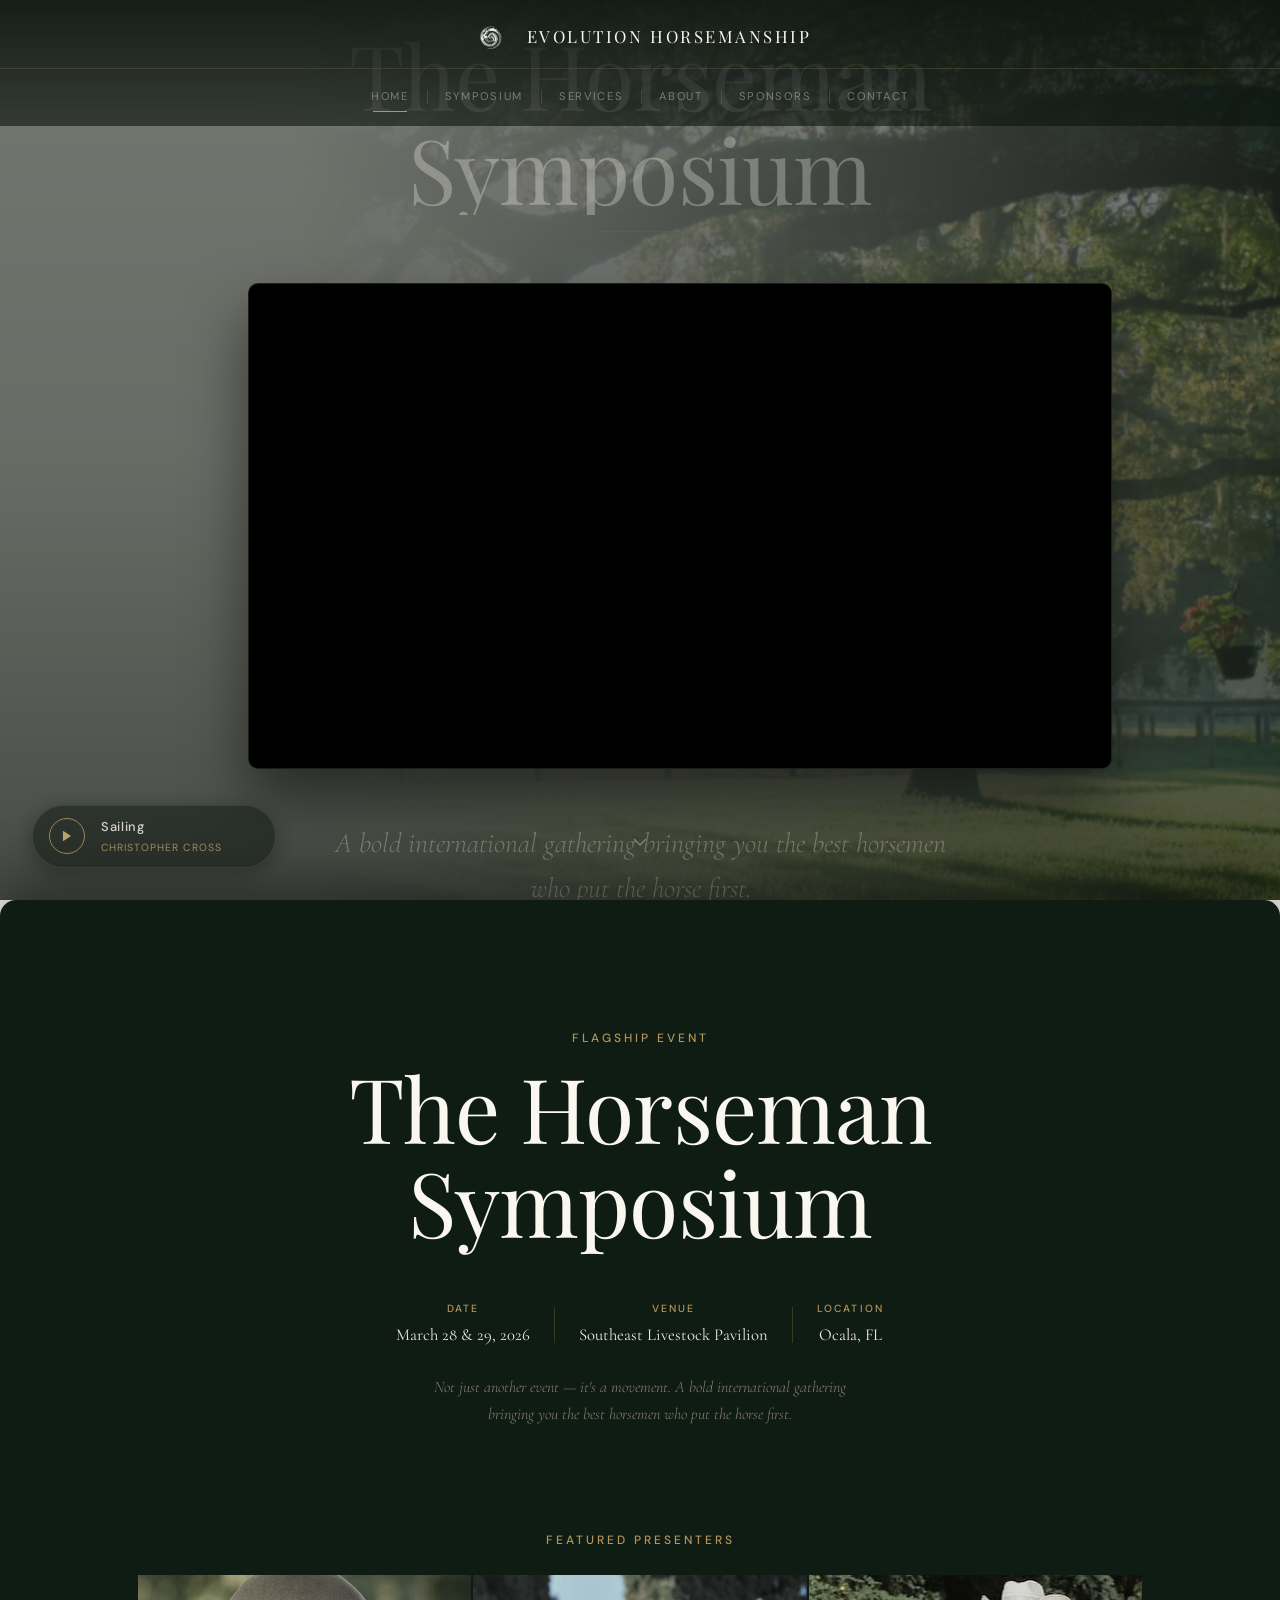
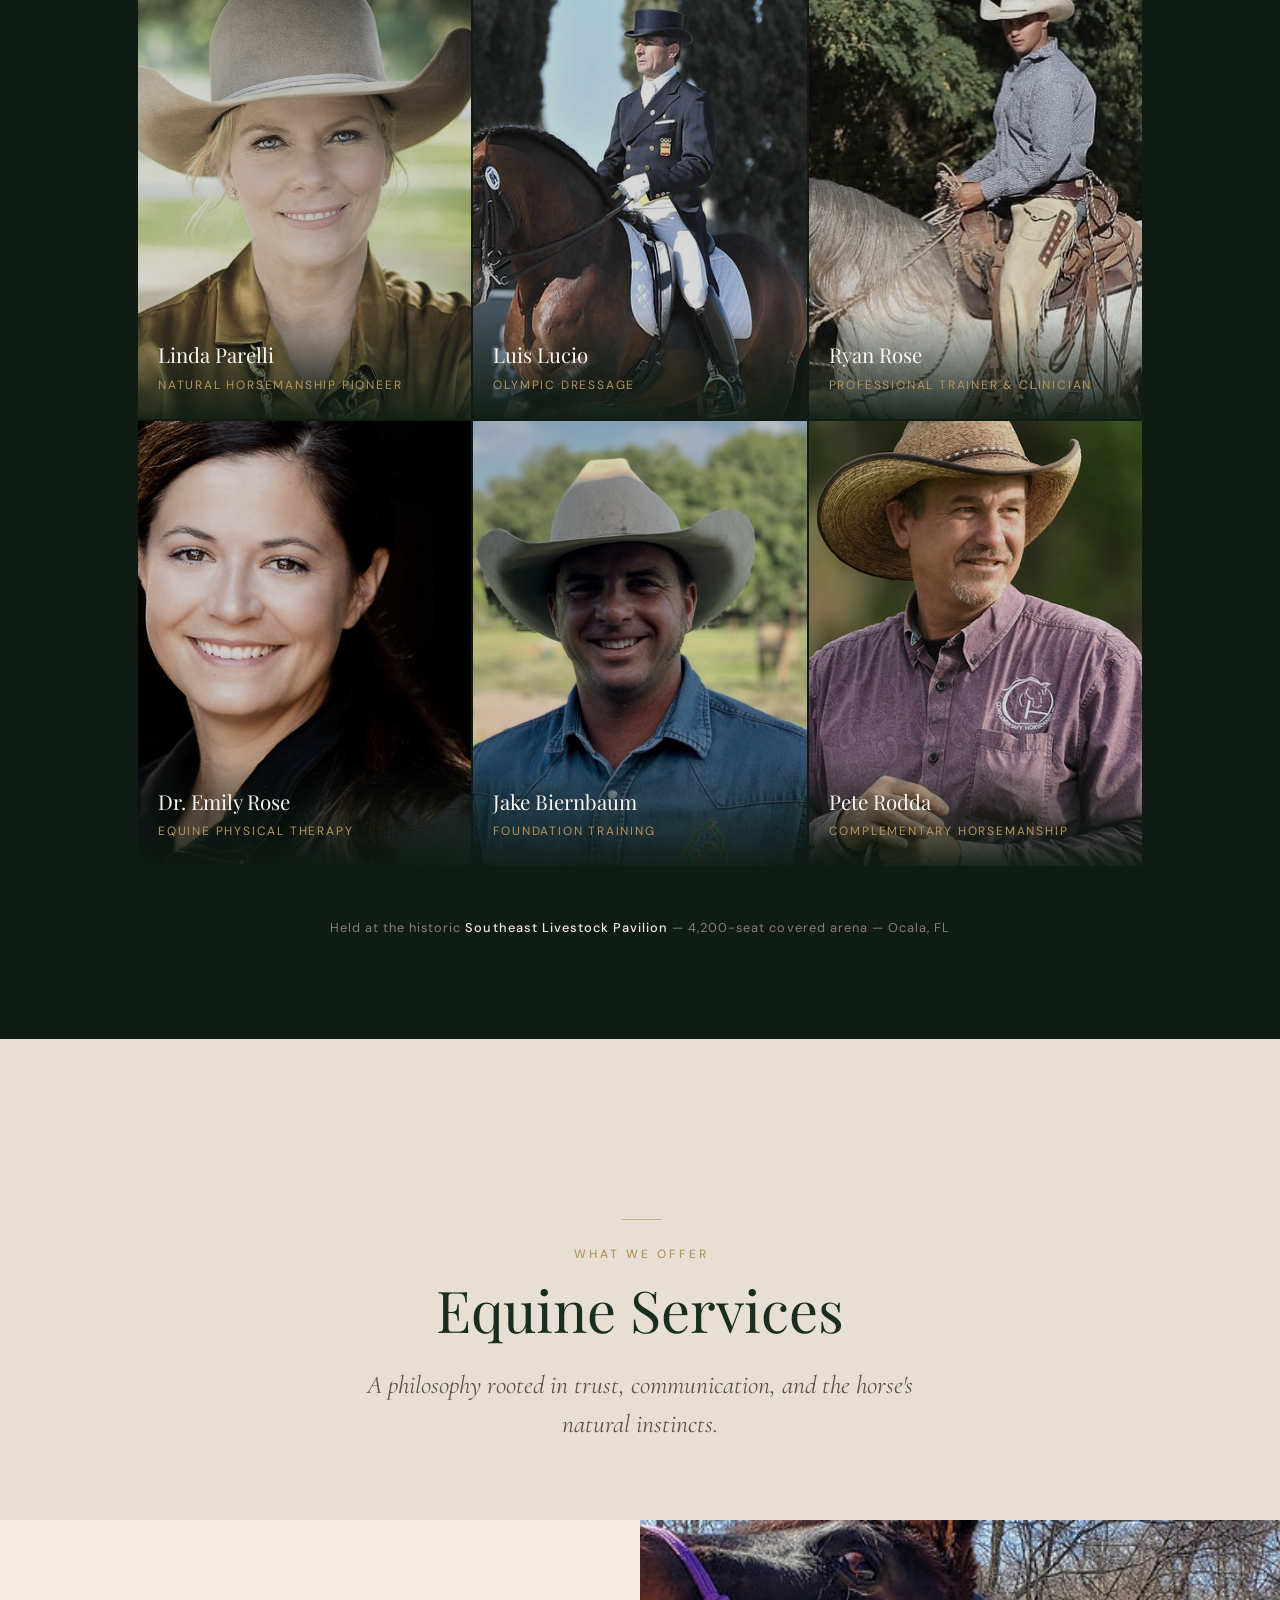
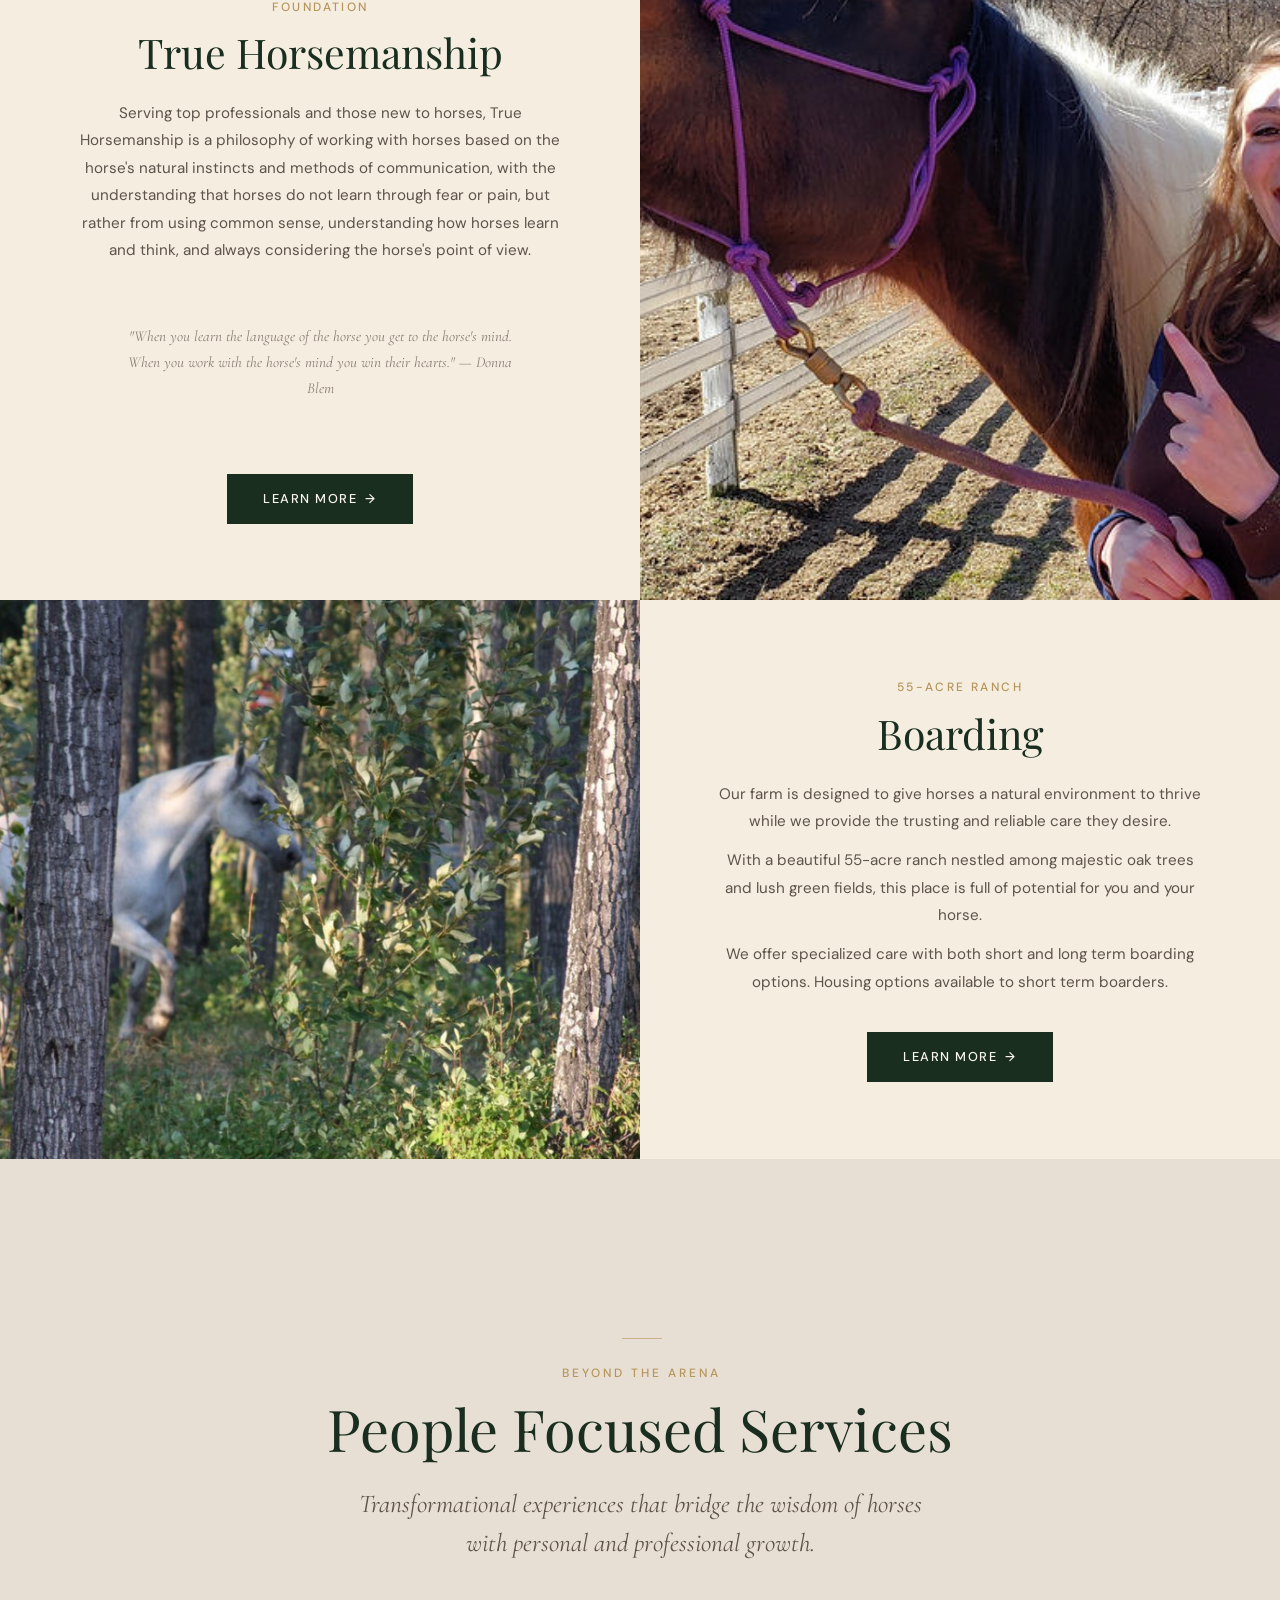
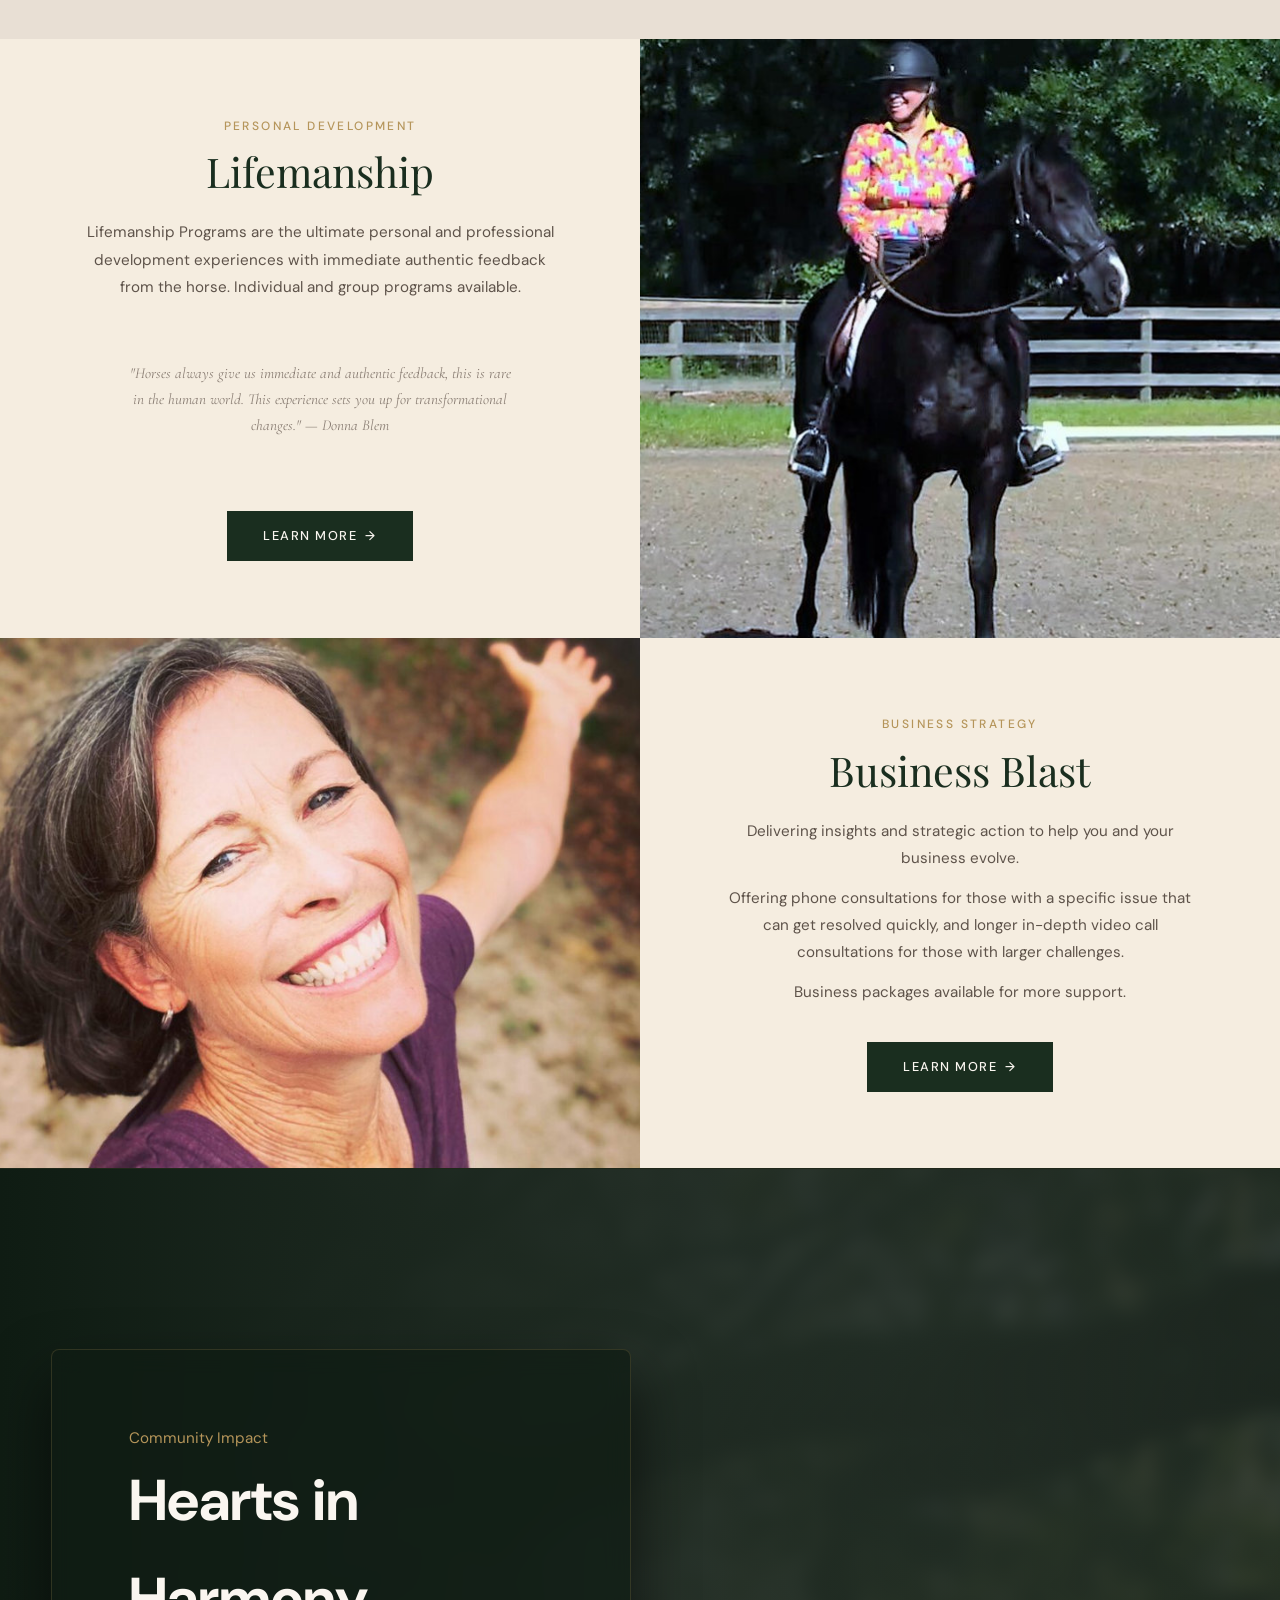
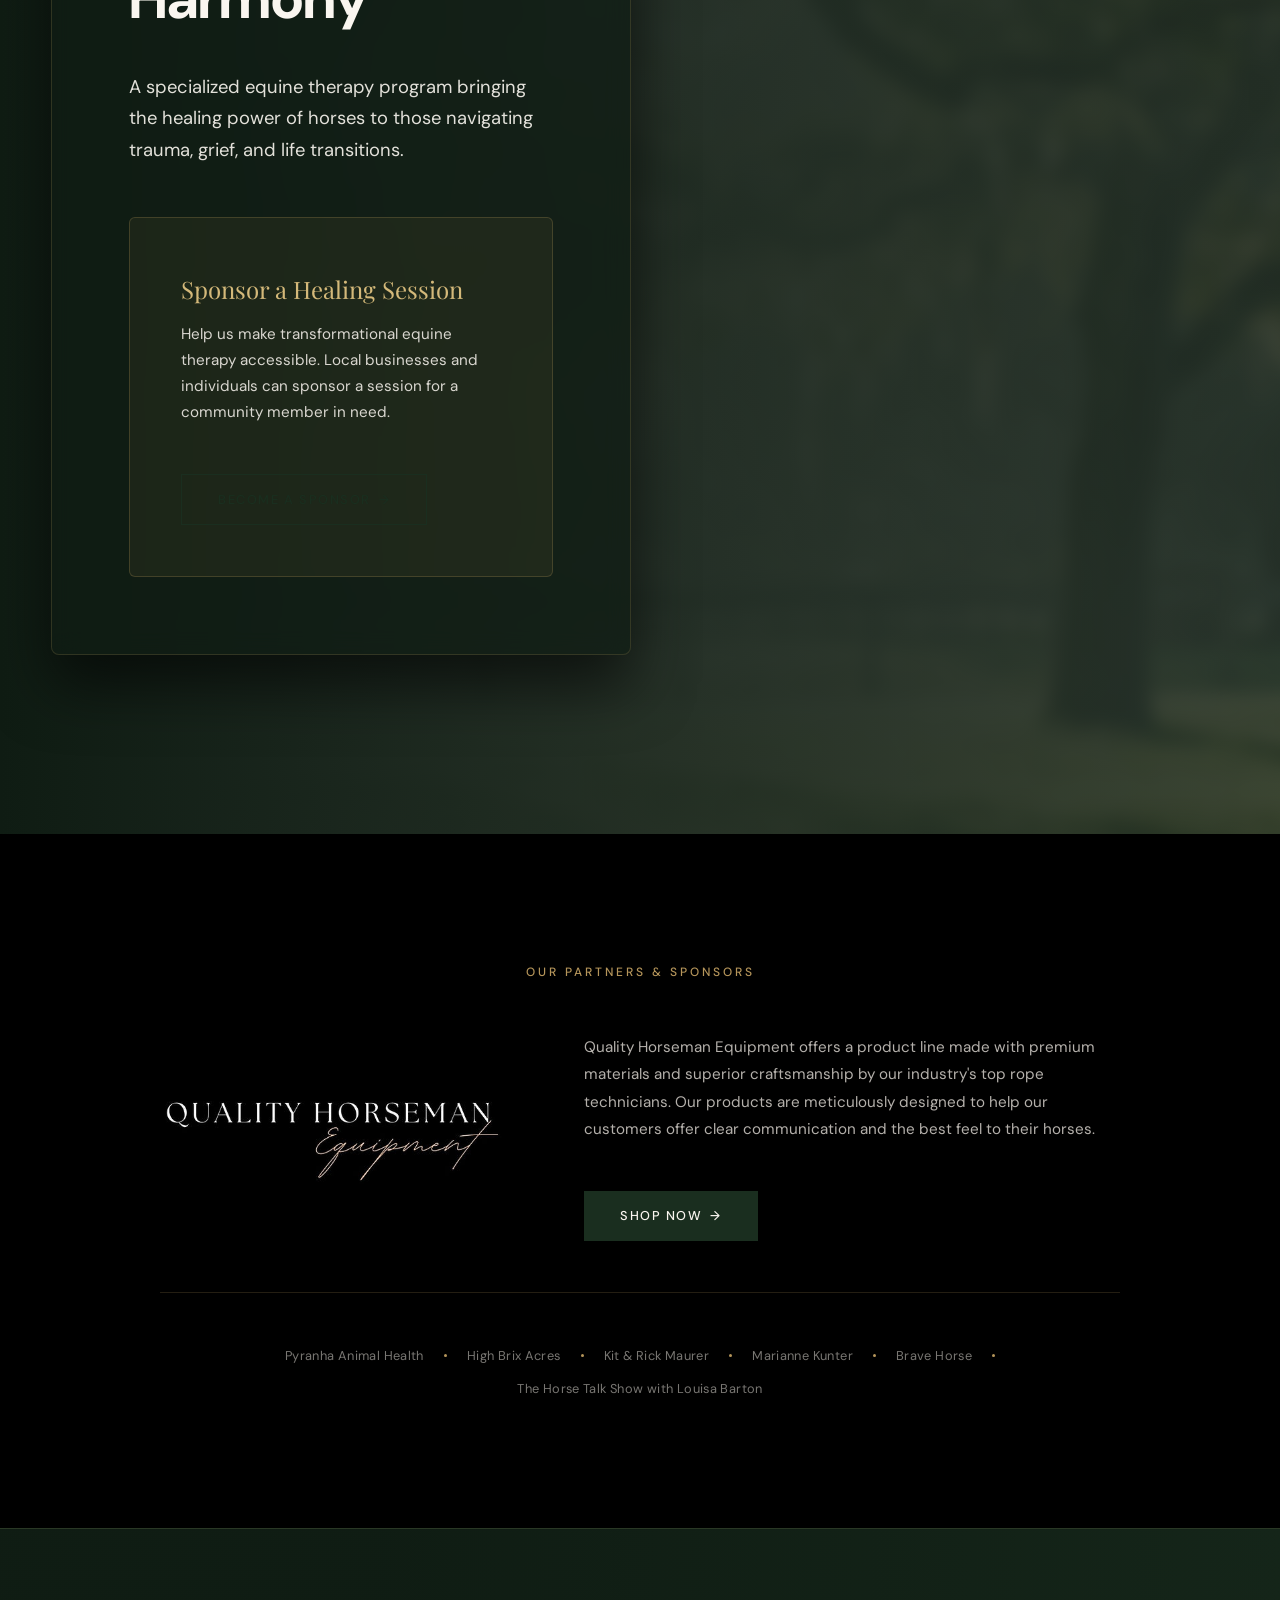
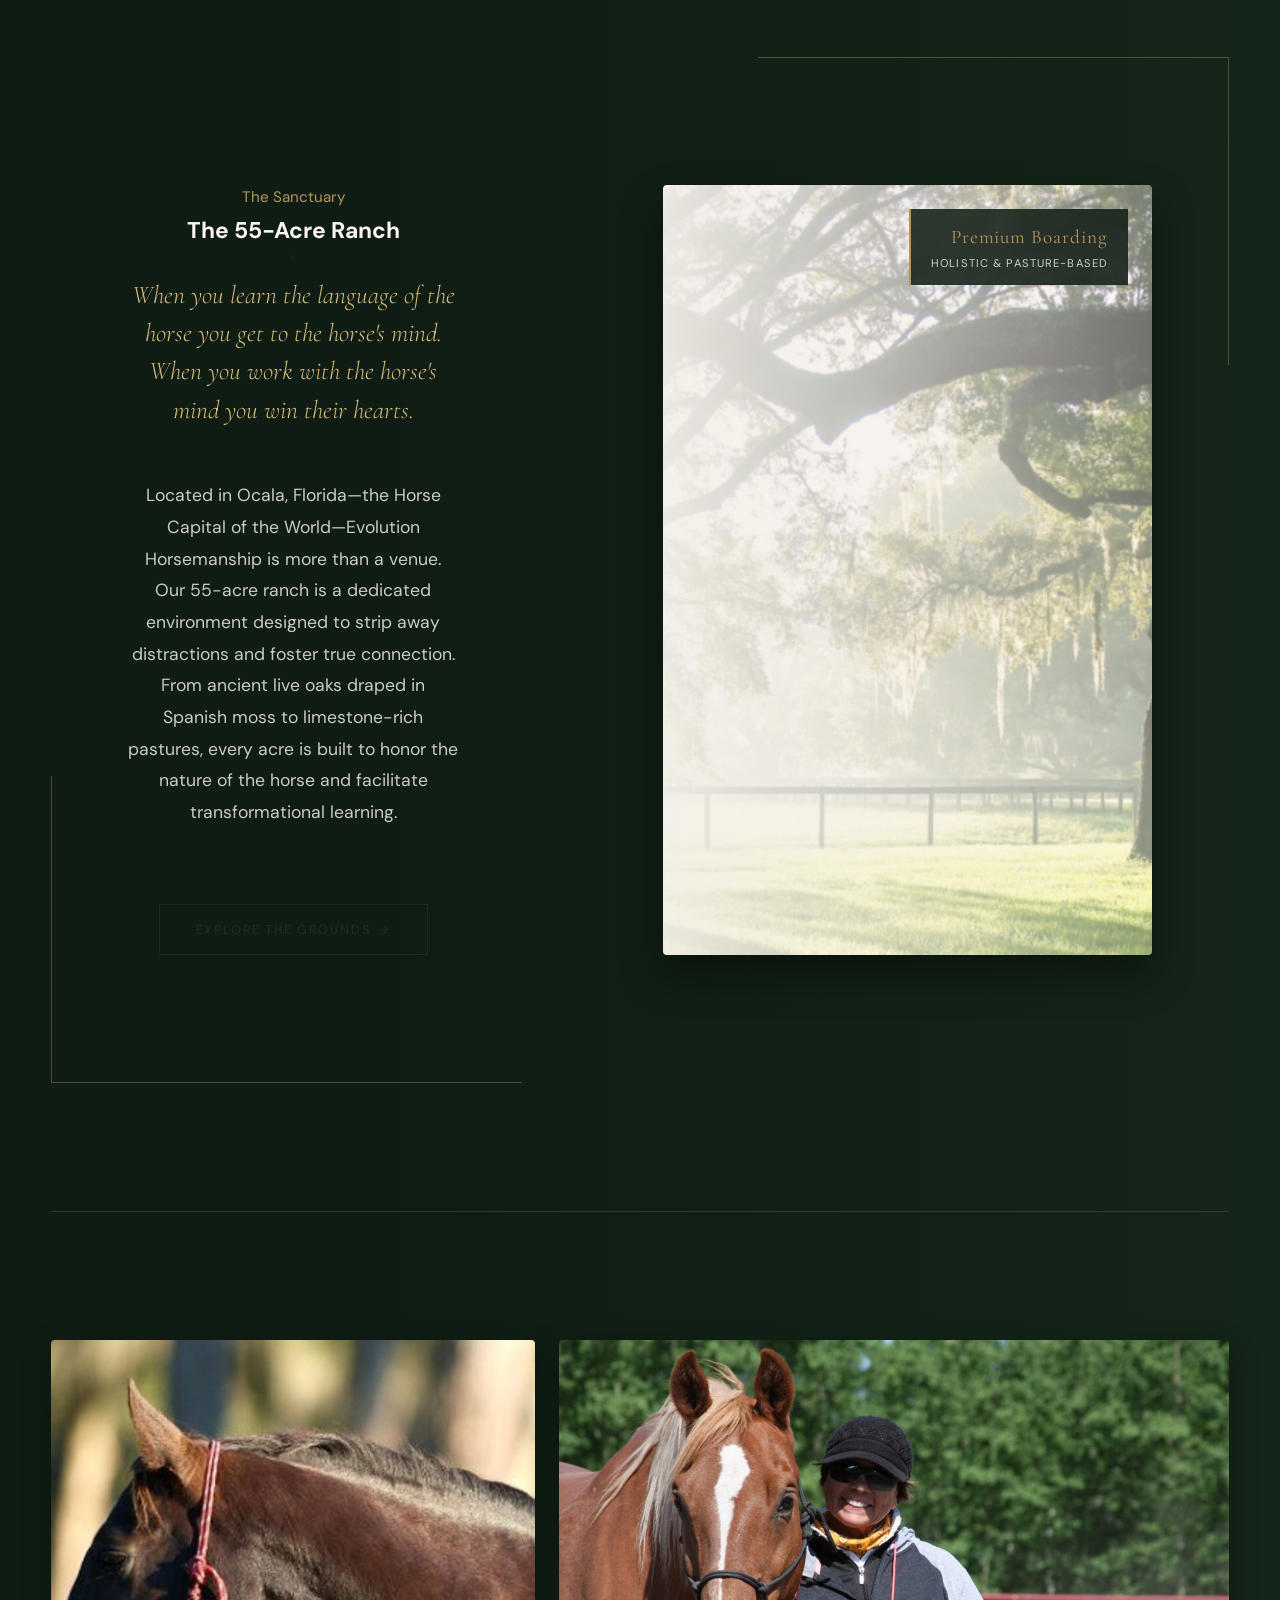
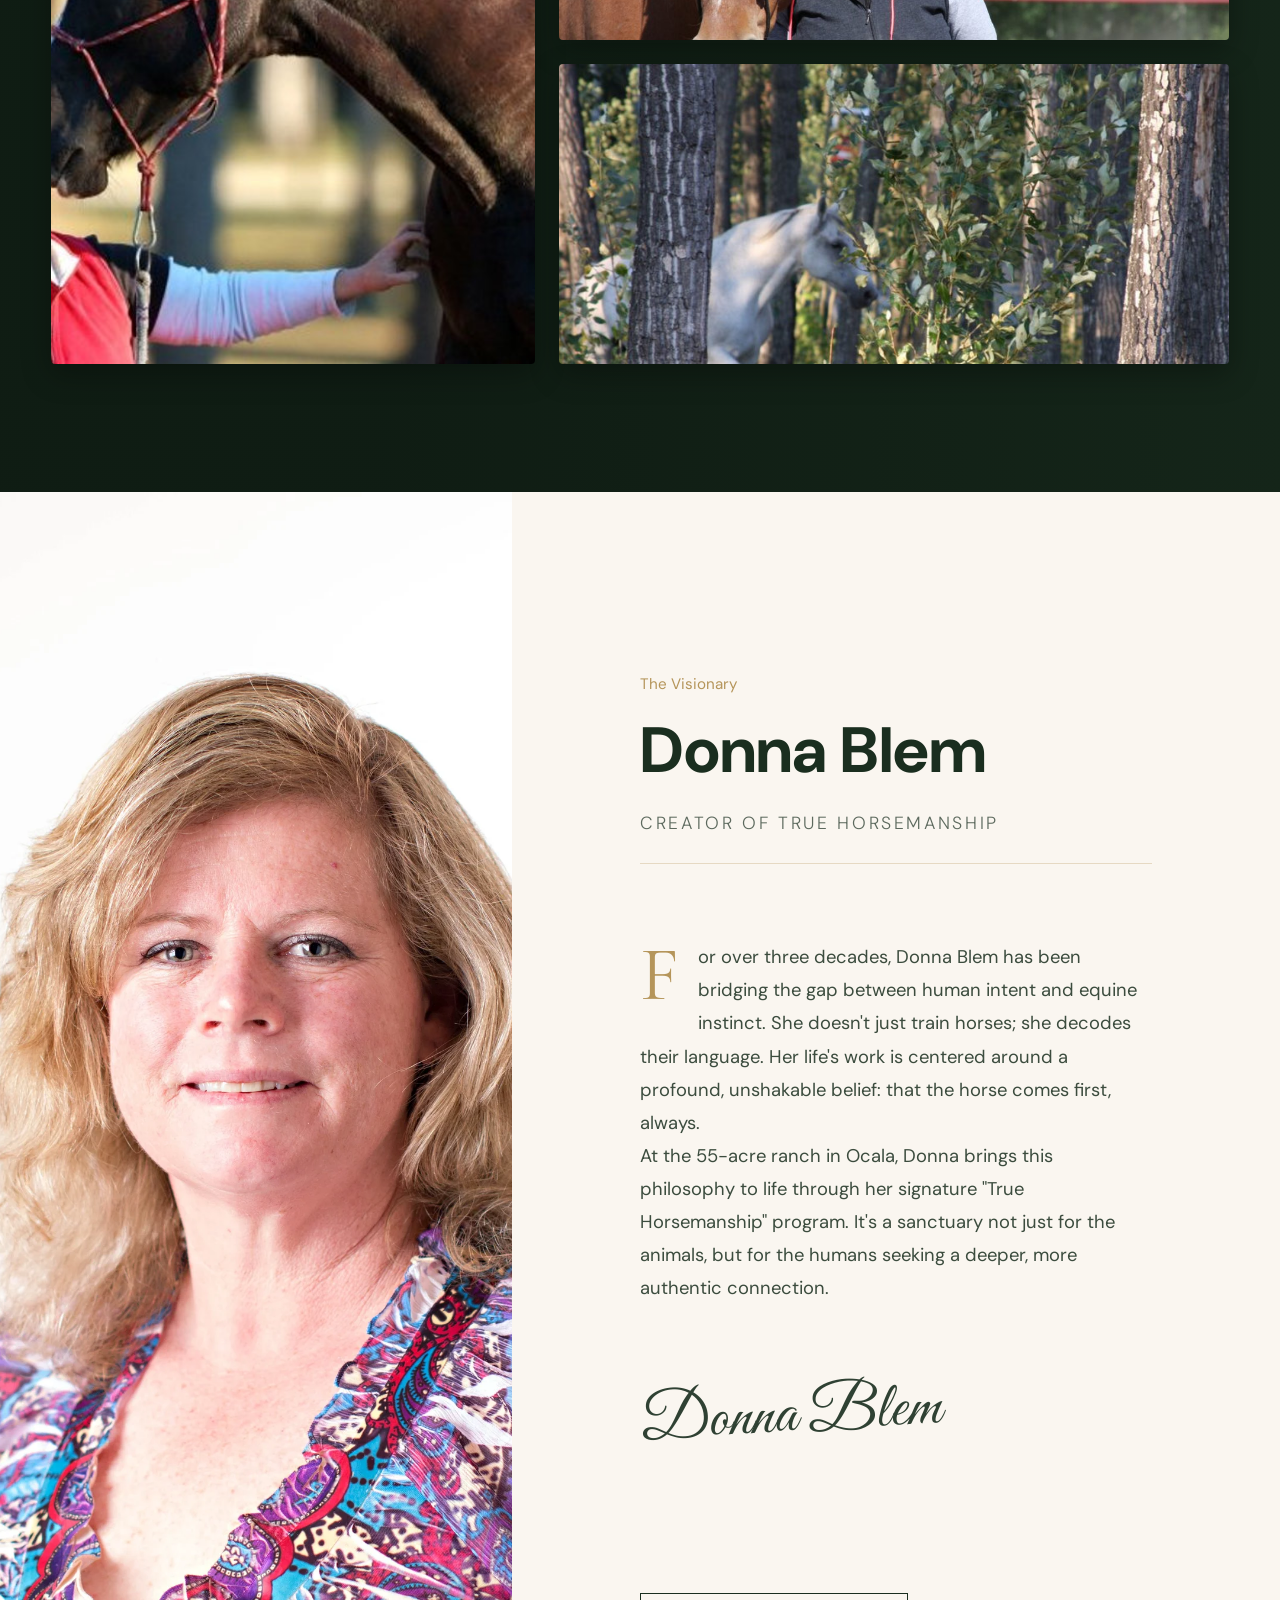
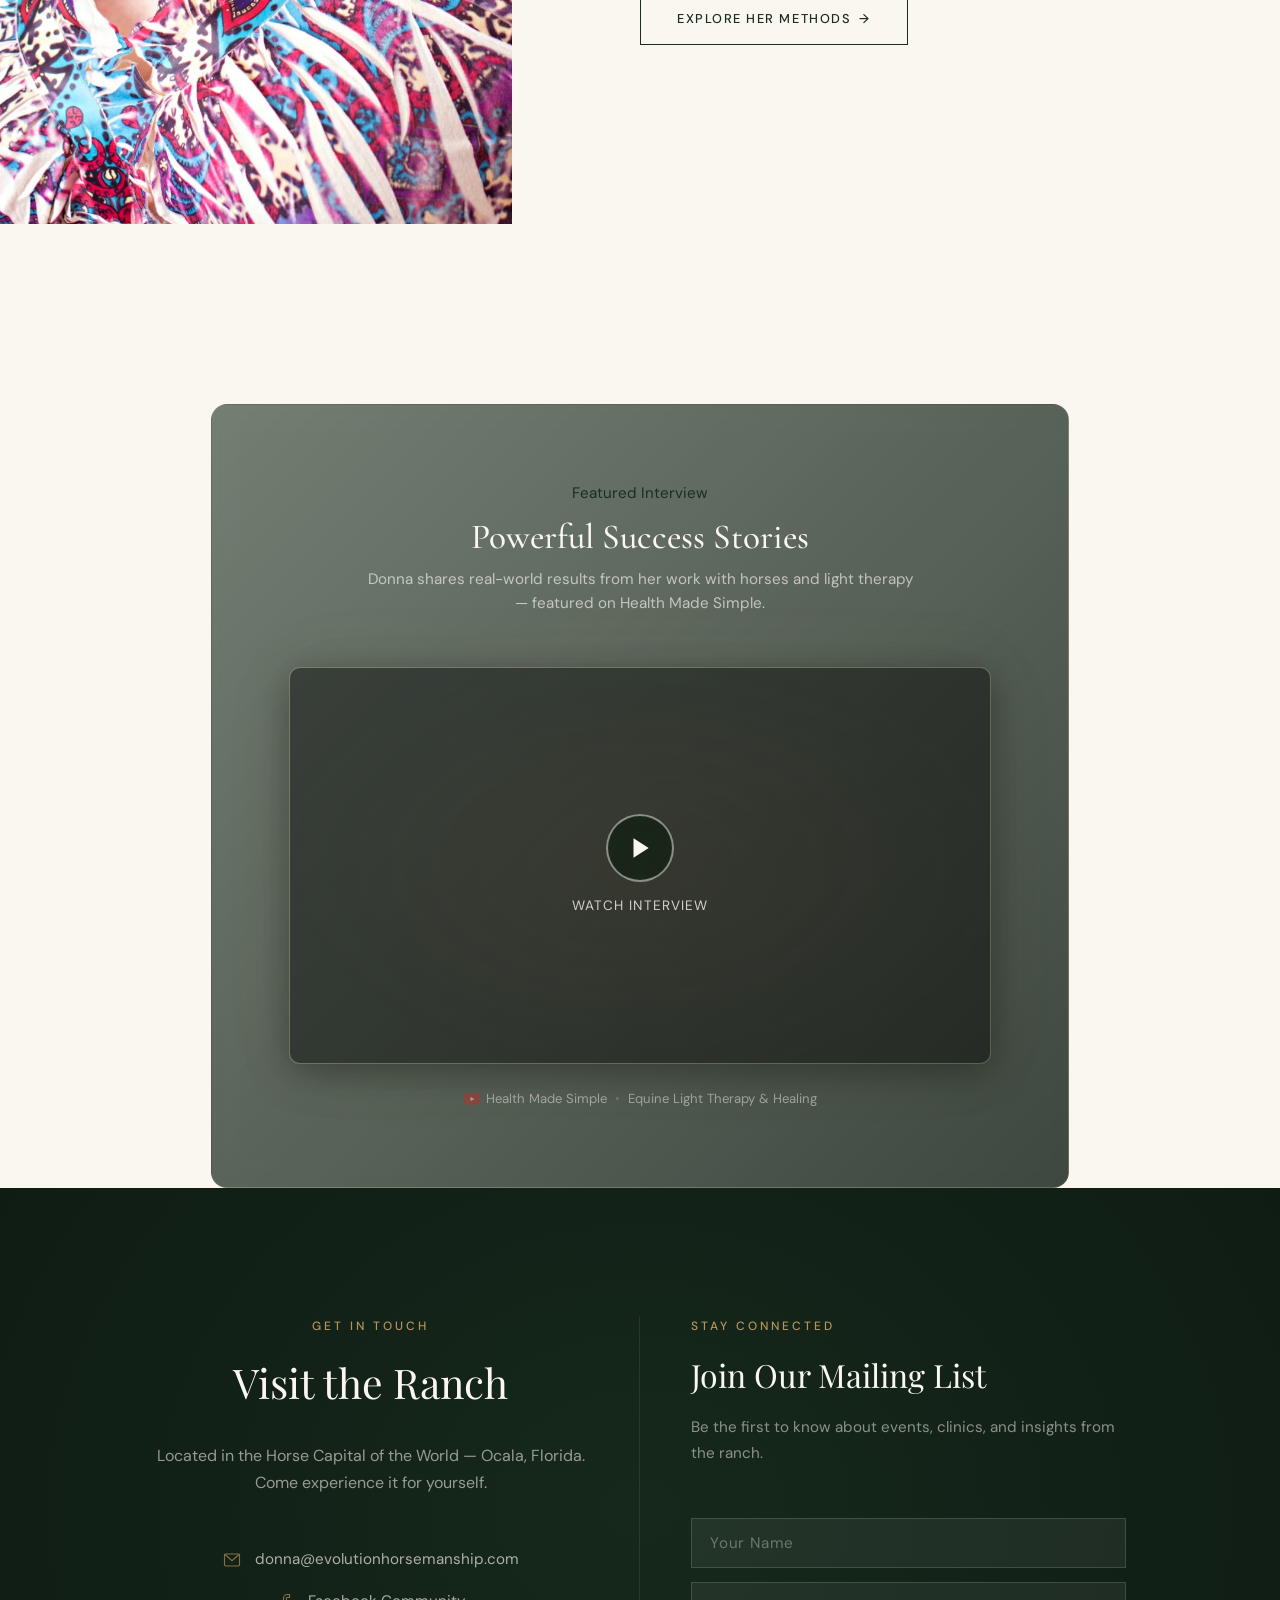
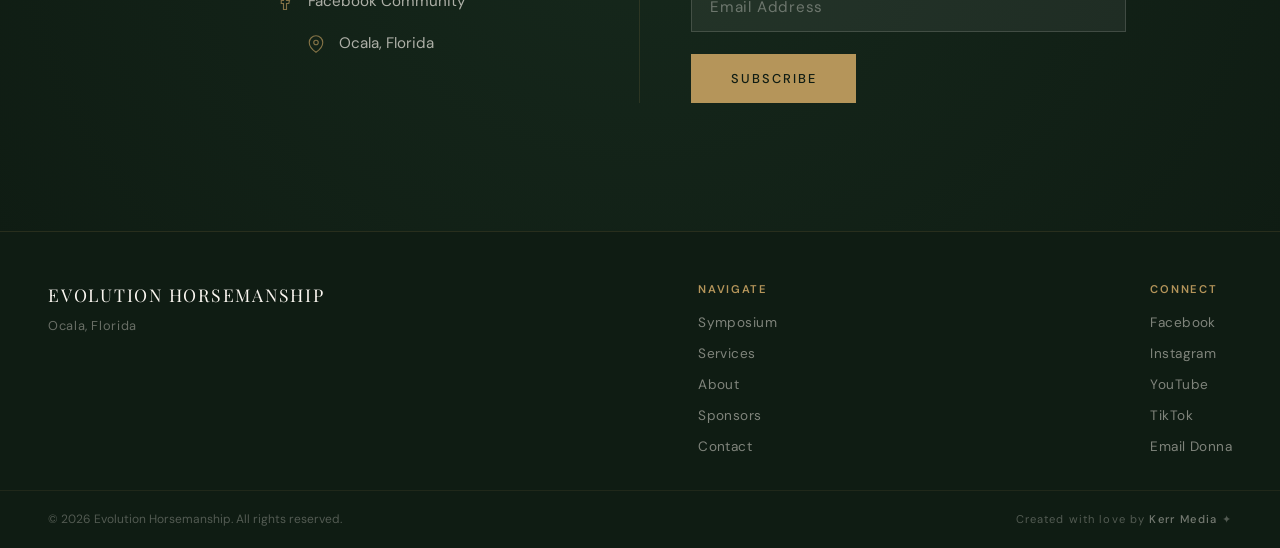
==== commit 17f8009d: "fix: ensure YT player initialized properly for BGM" ====
--- a/src/index.html
+++ b/src/index.html
@@ -570,6 +570,7 @@
       });
     }
 
+    window.onYouTubeIframeAPIReady = function() {
       // BGM player
       ytPlayer = new YT.Player('yt-player', {
         height: '1',
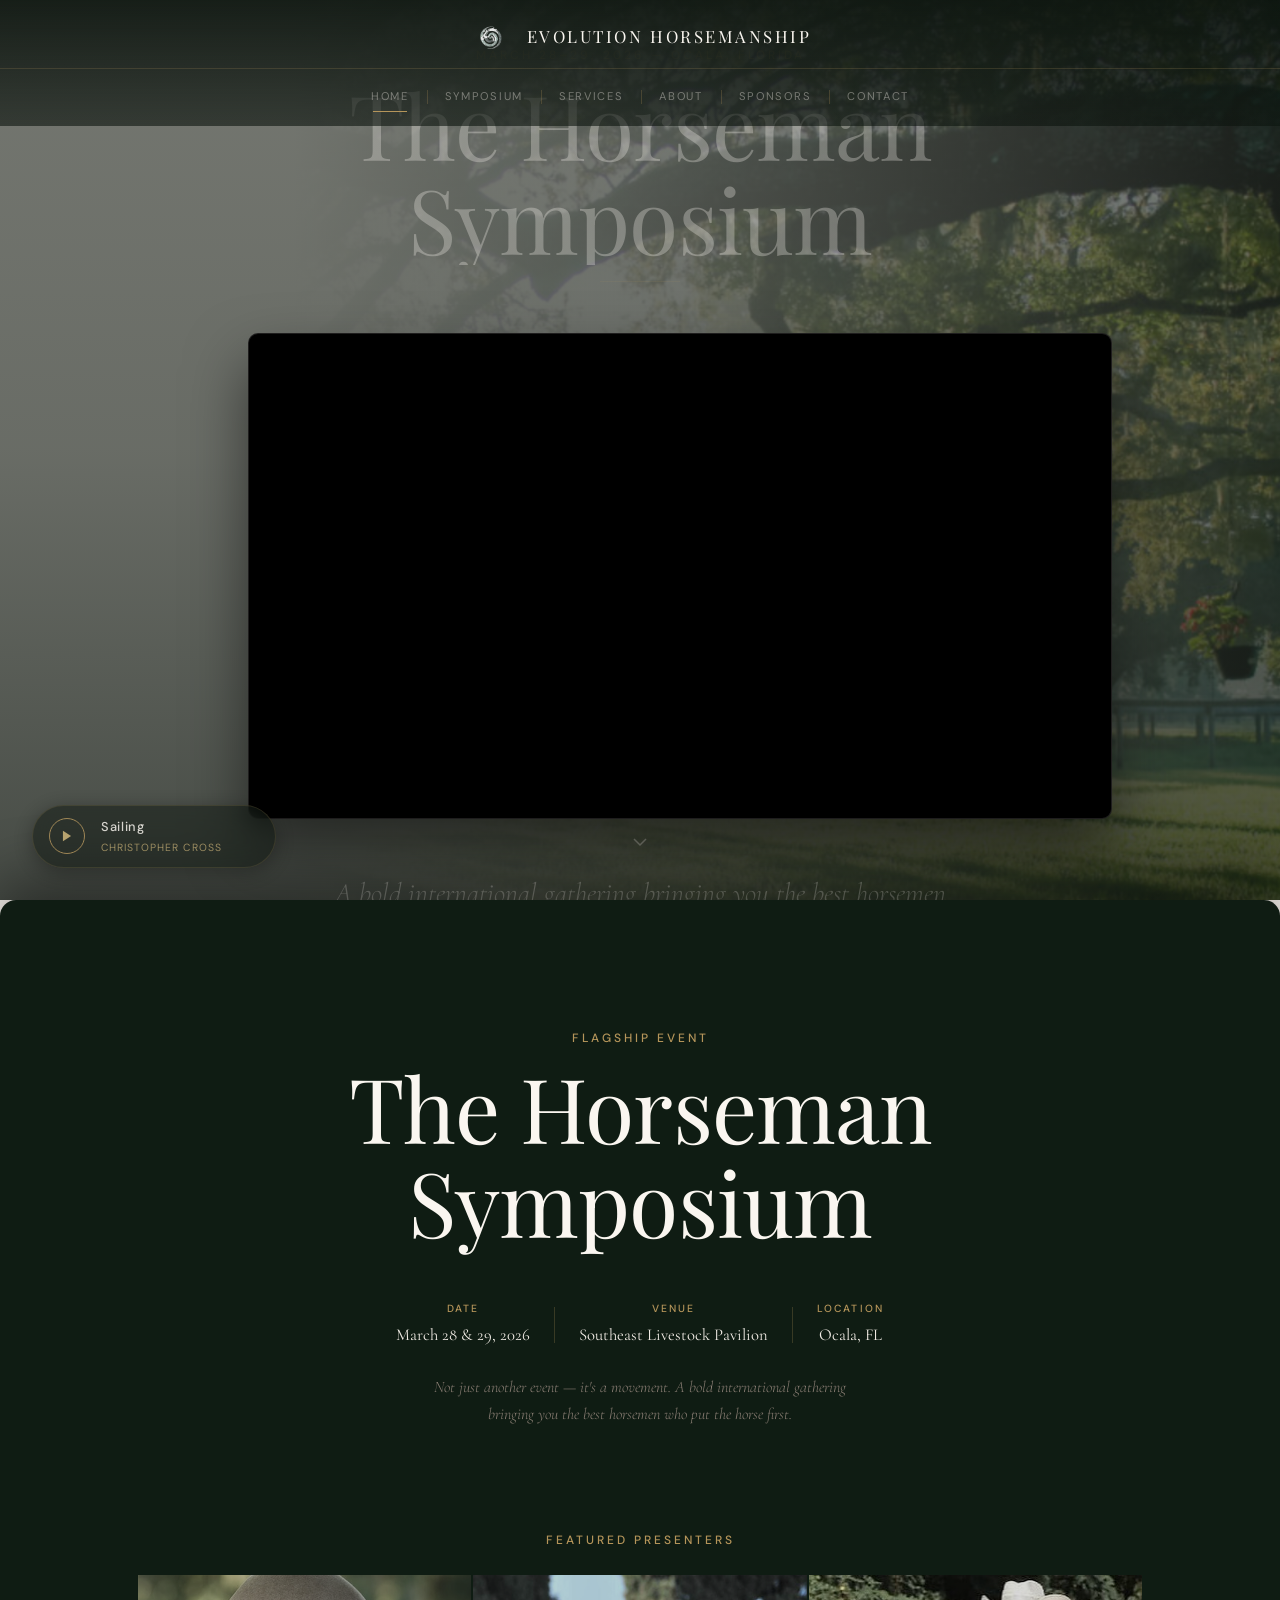
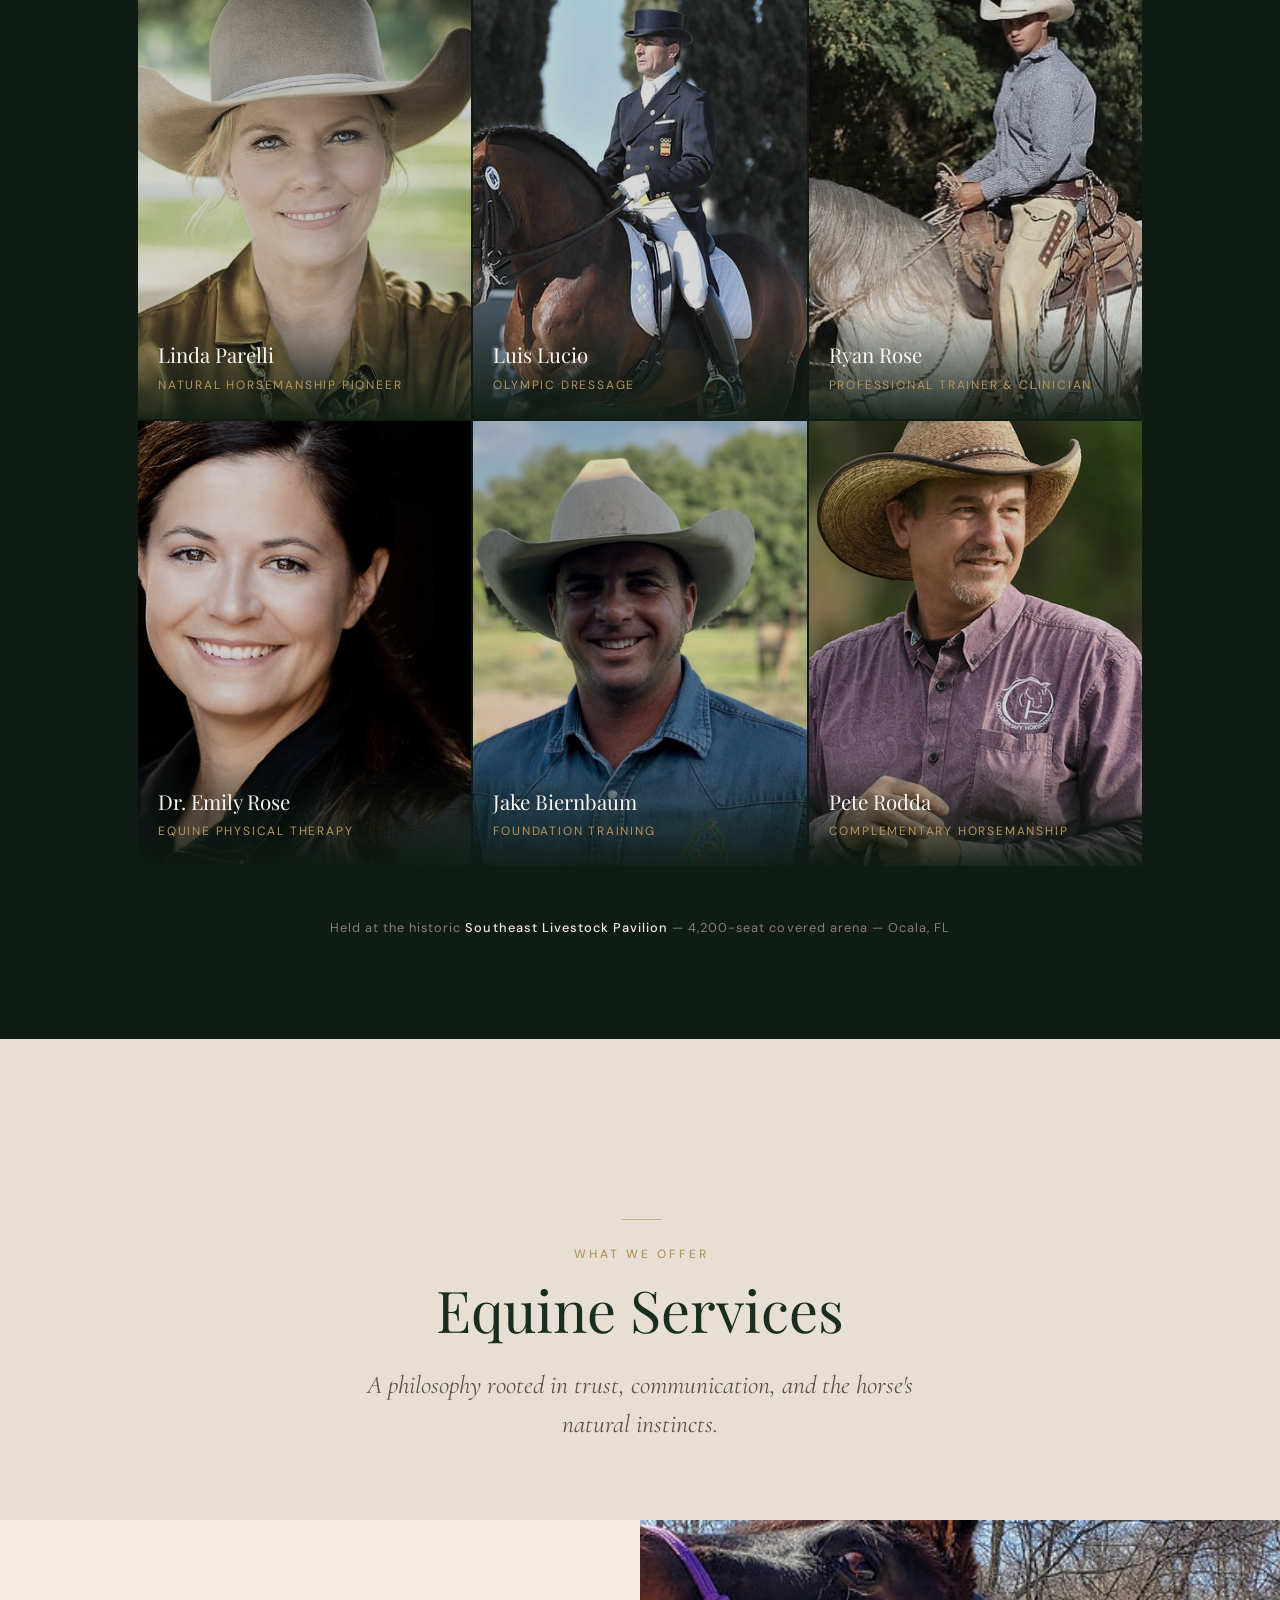
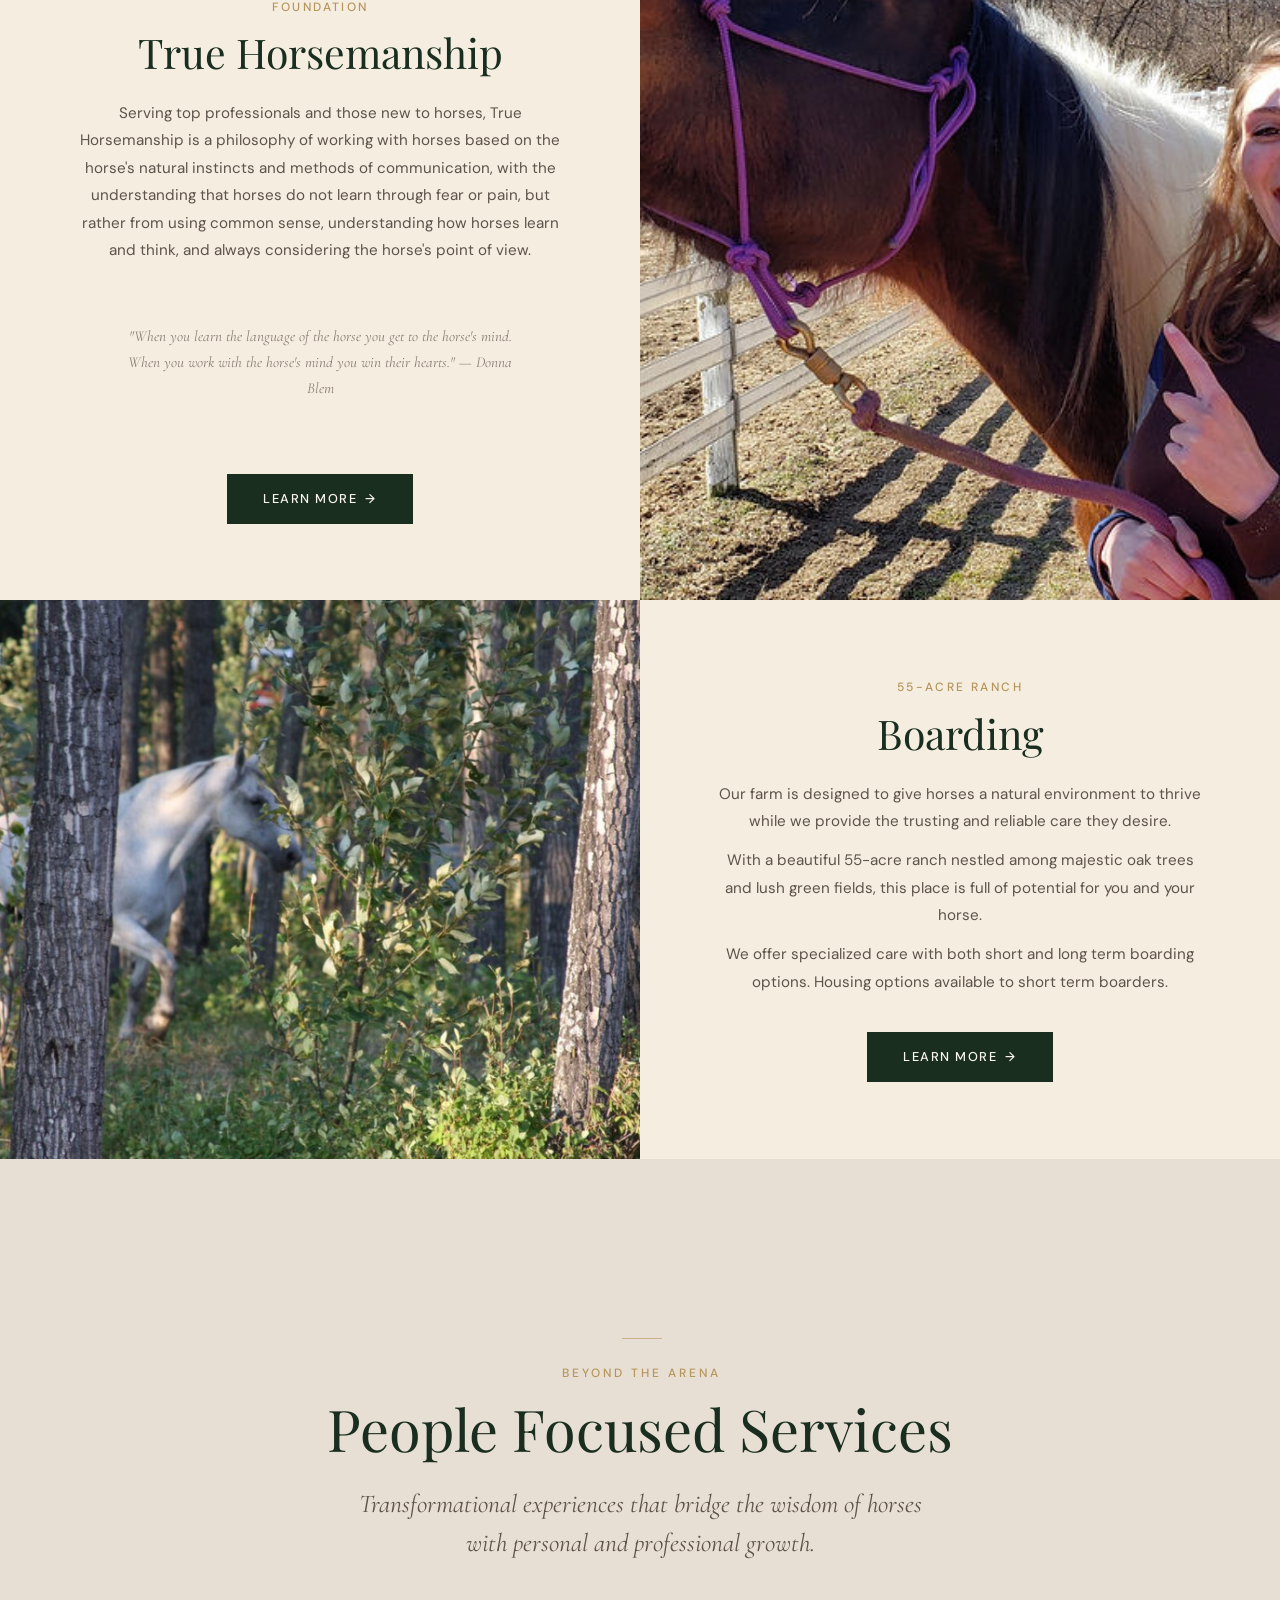
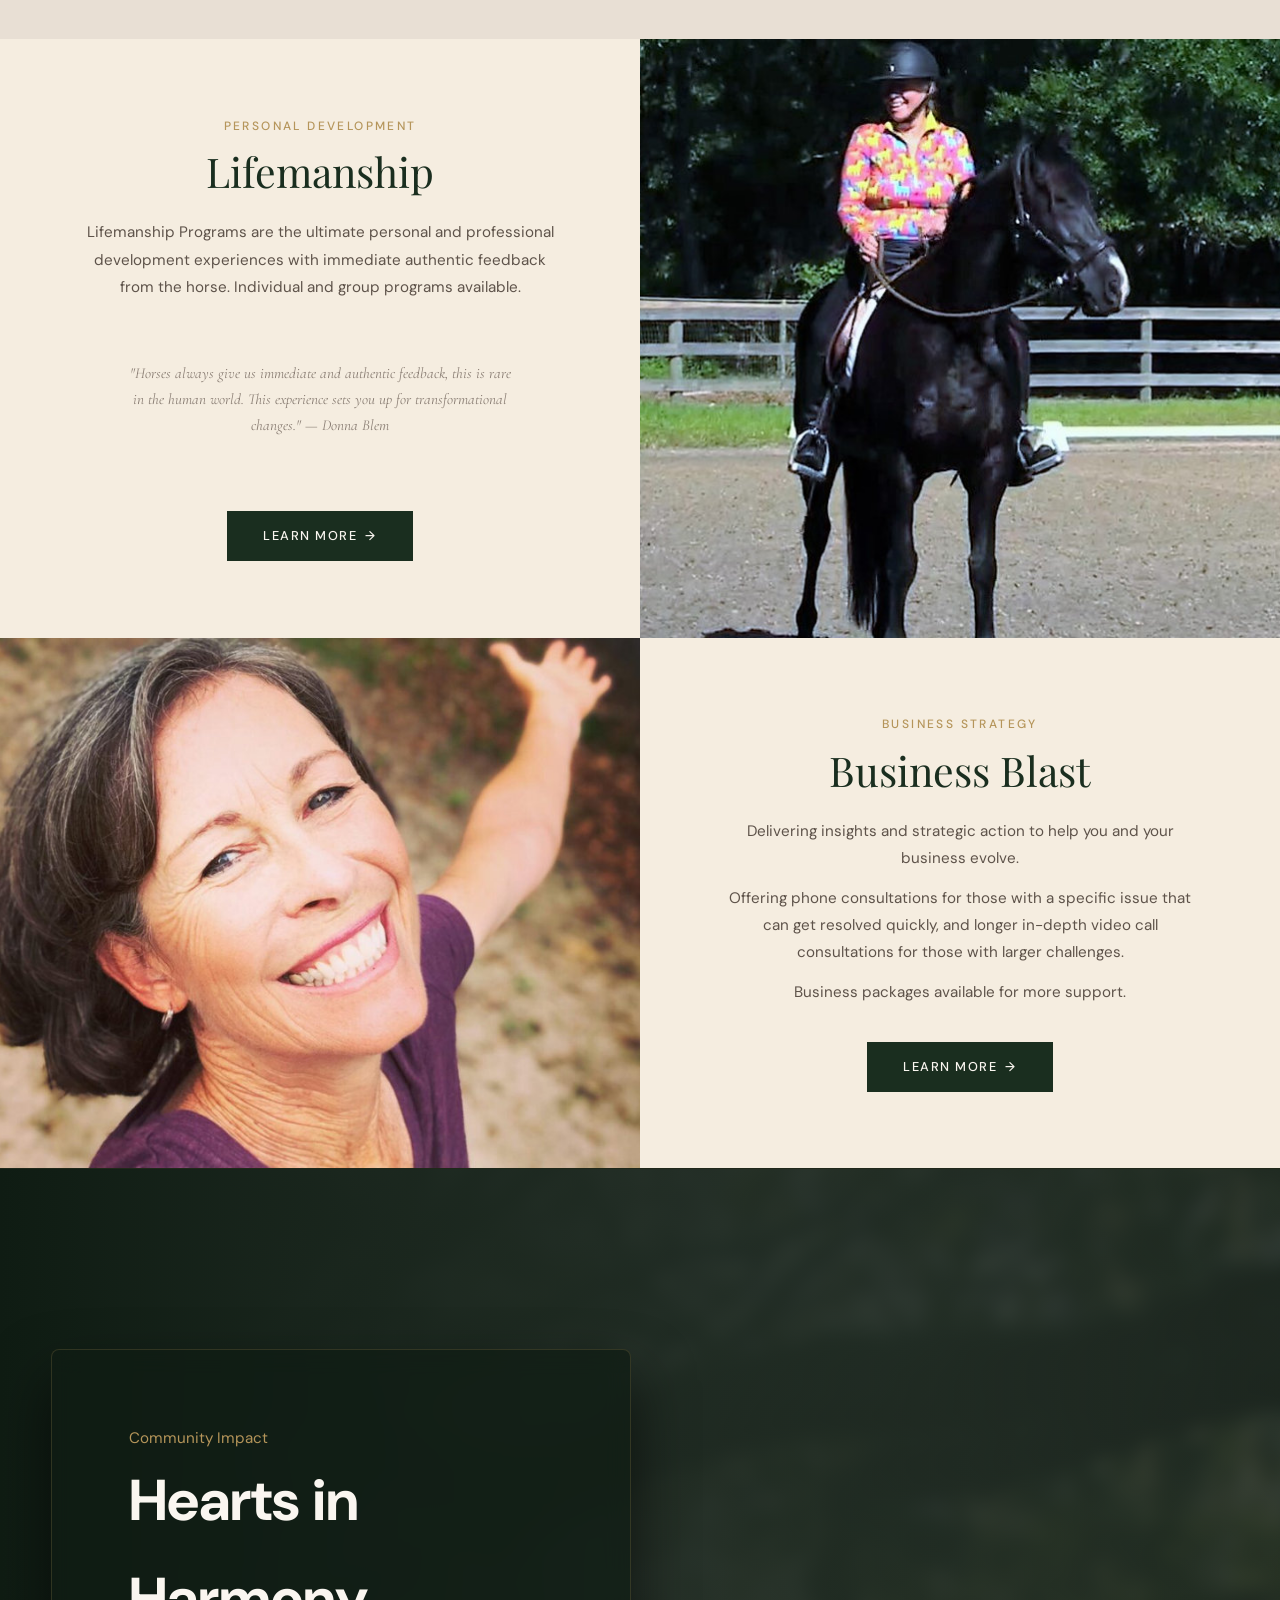
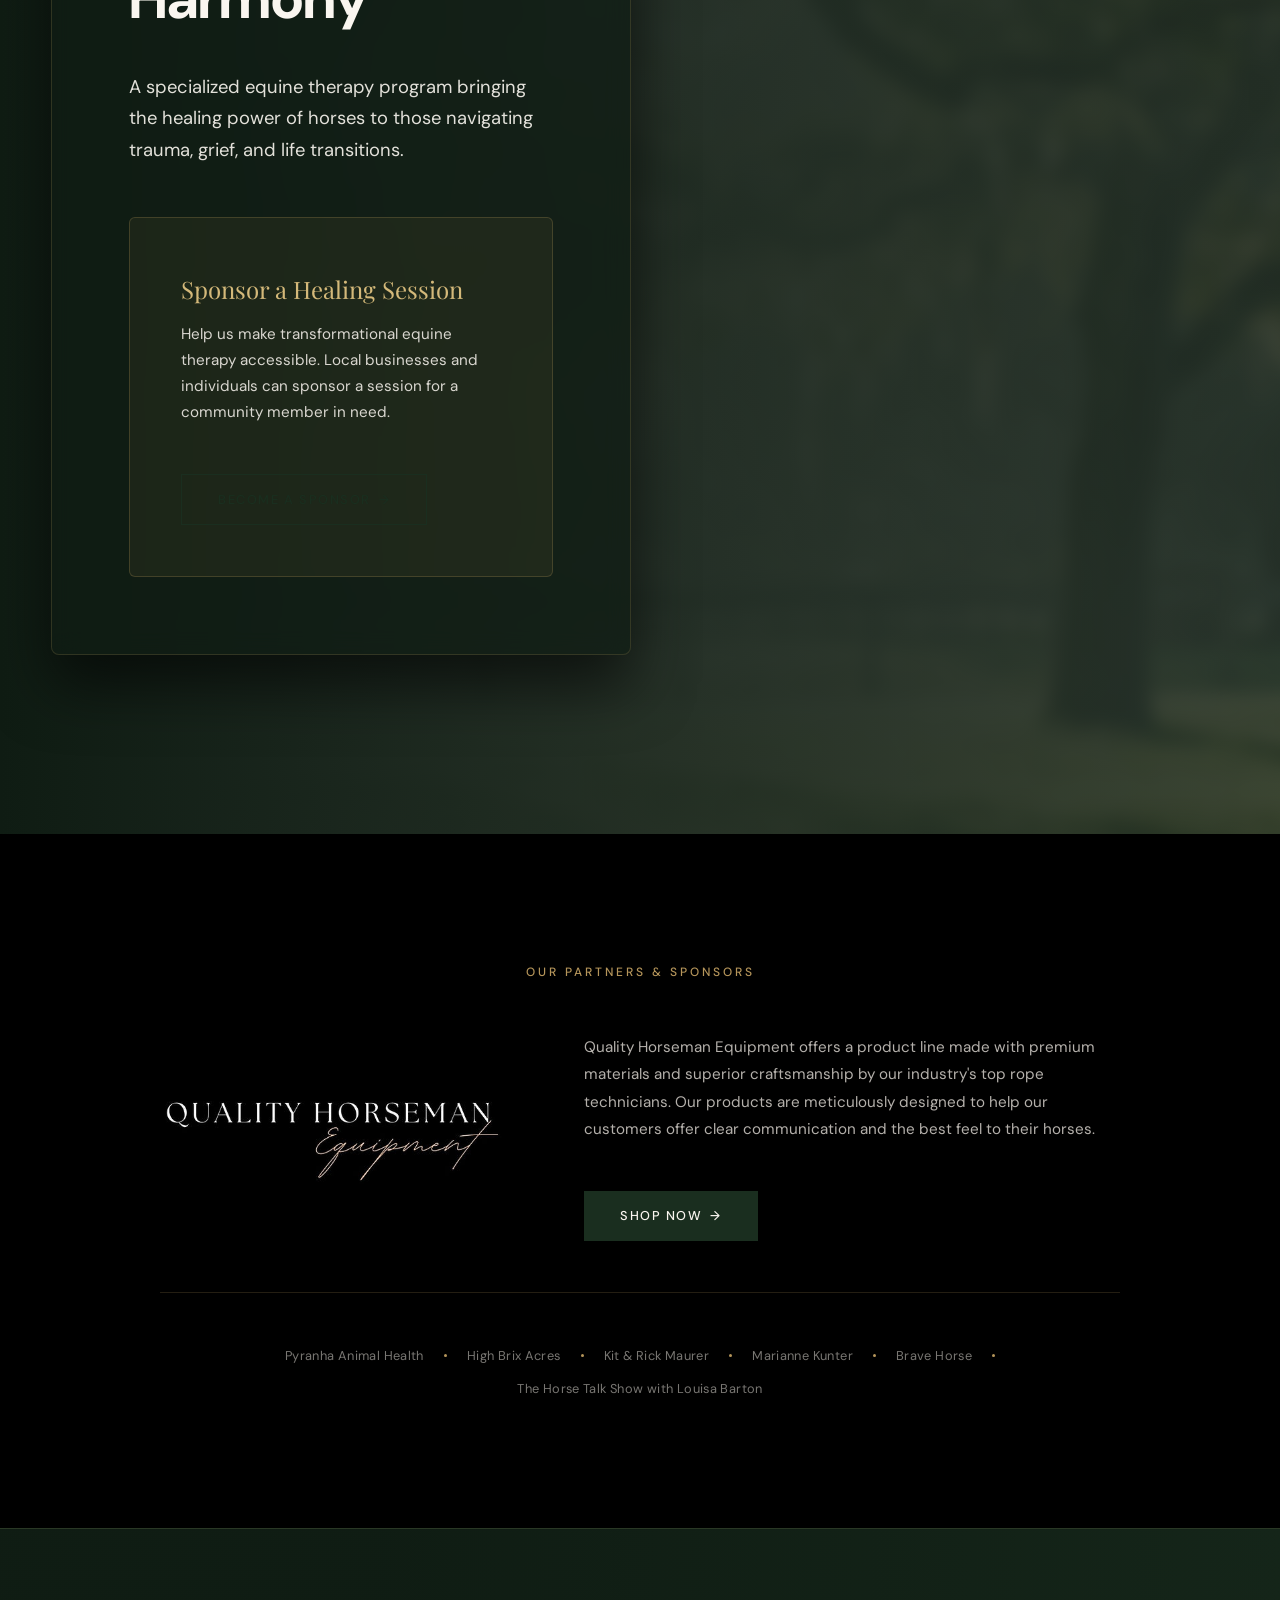
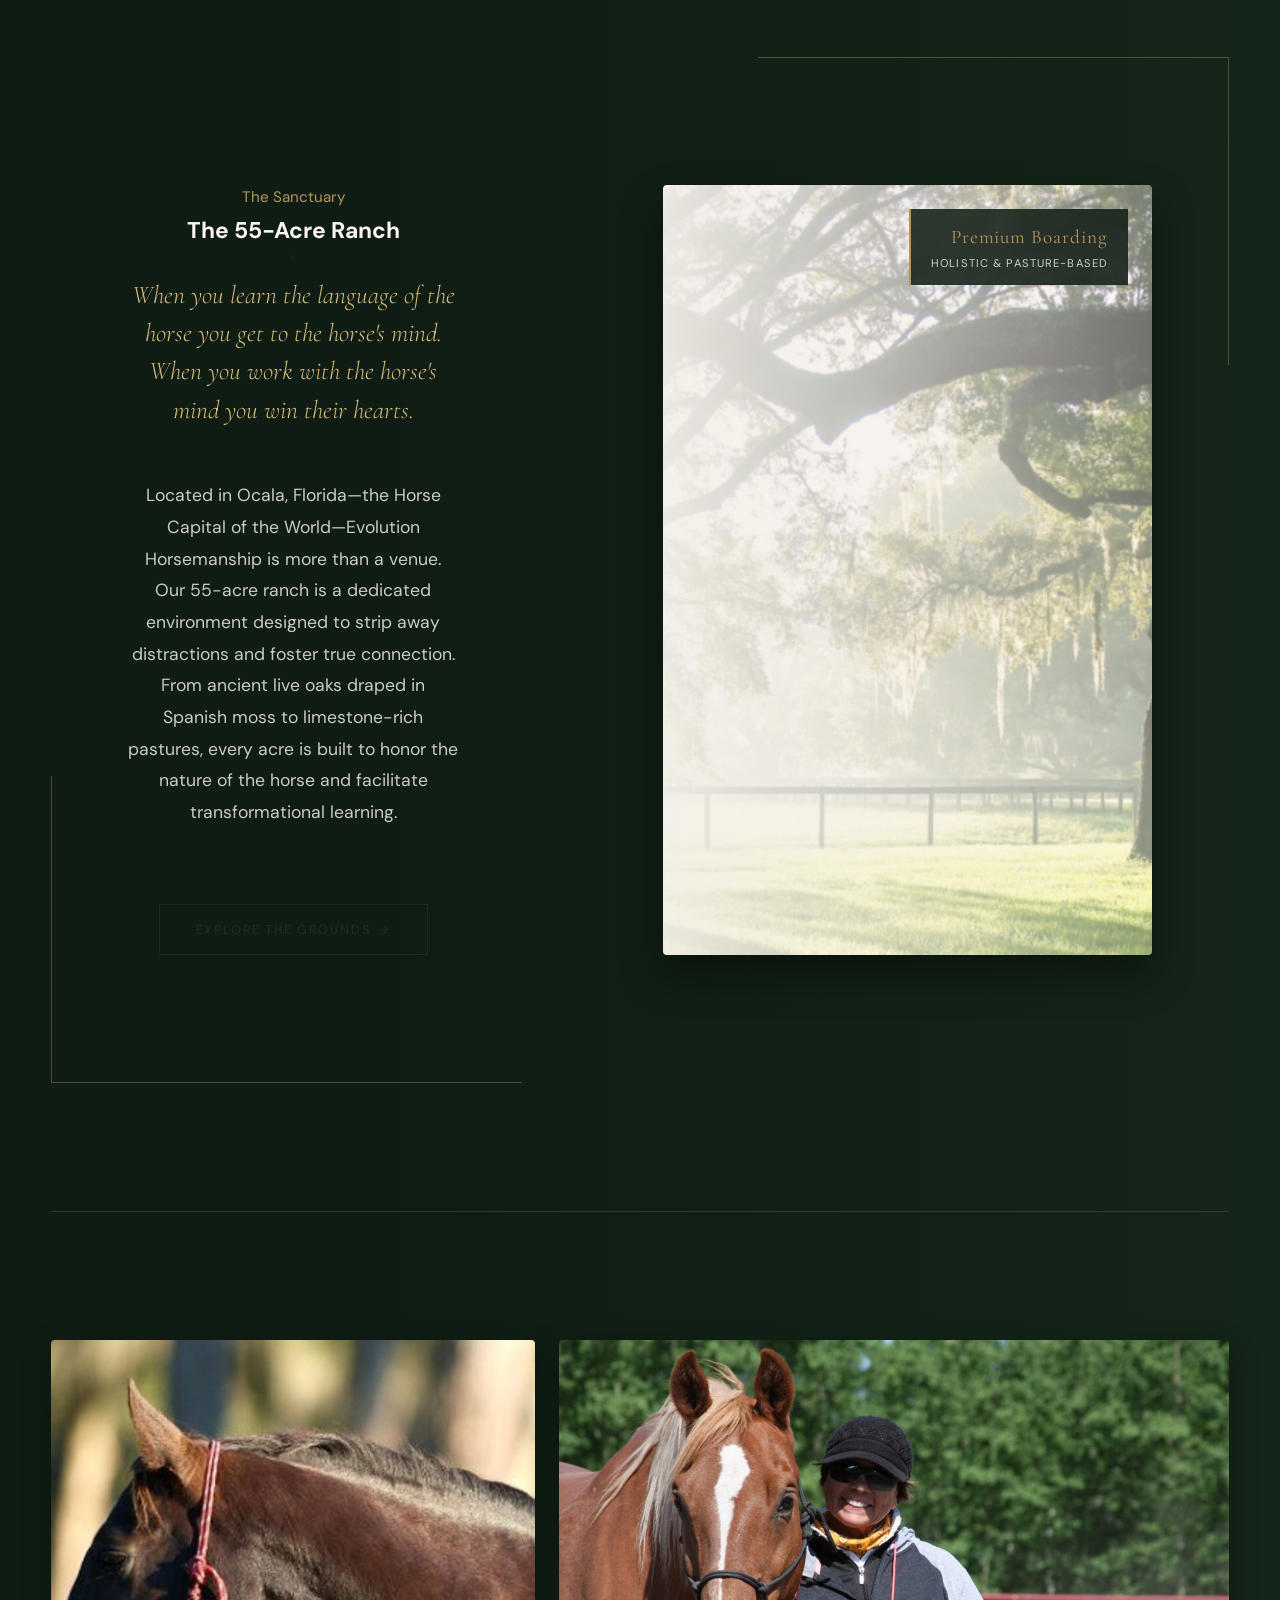
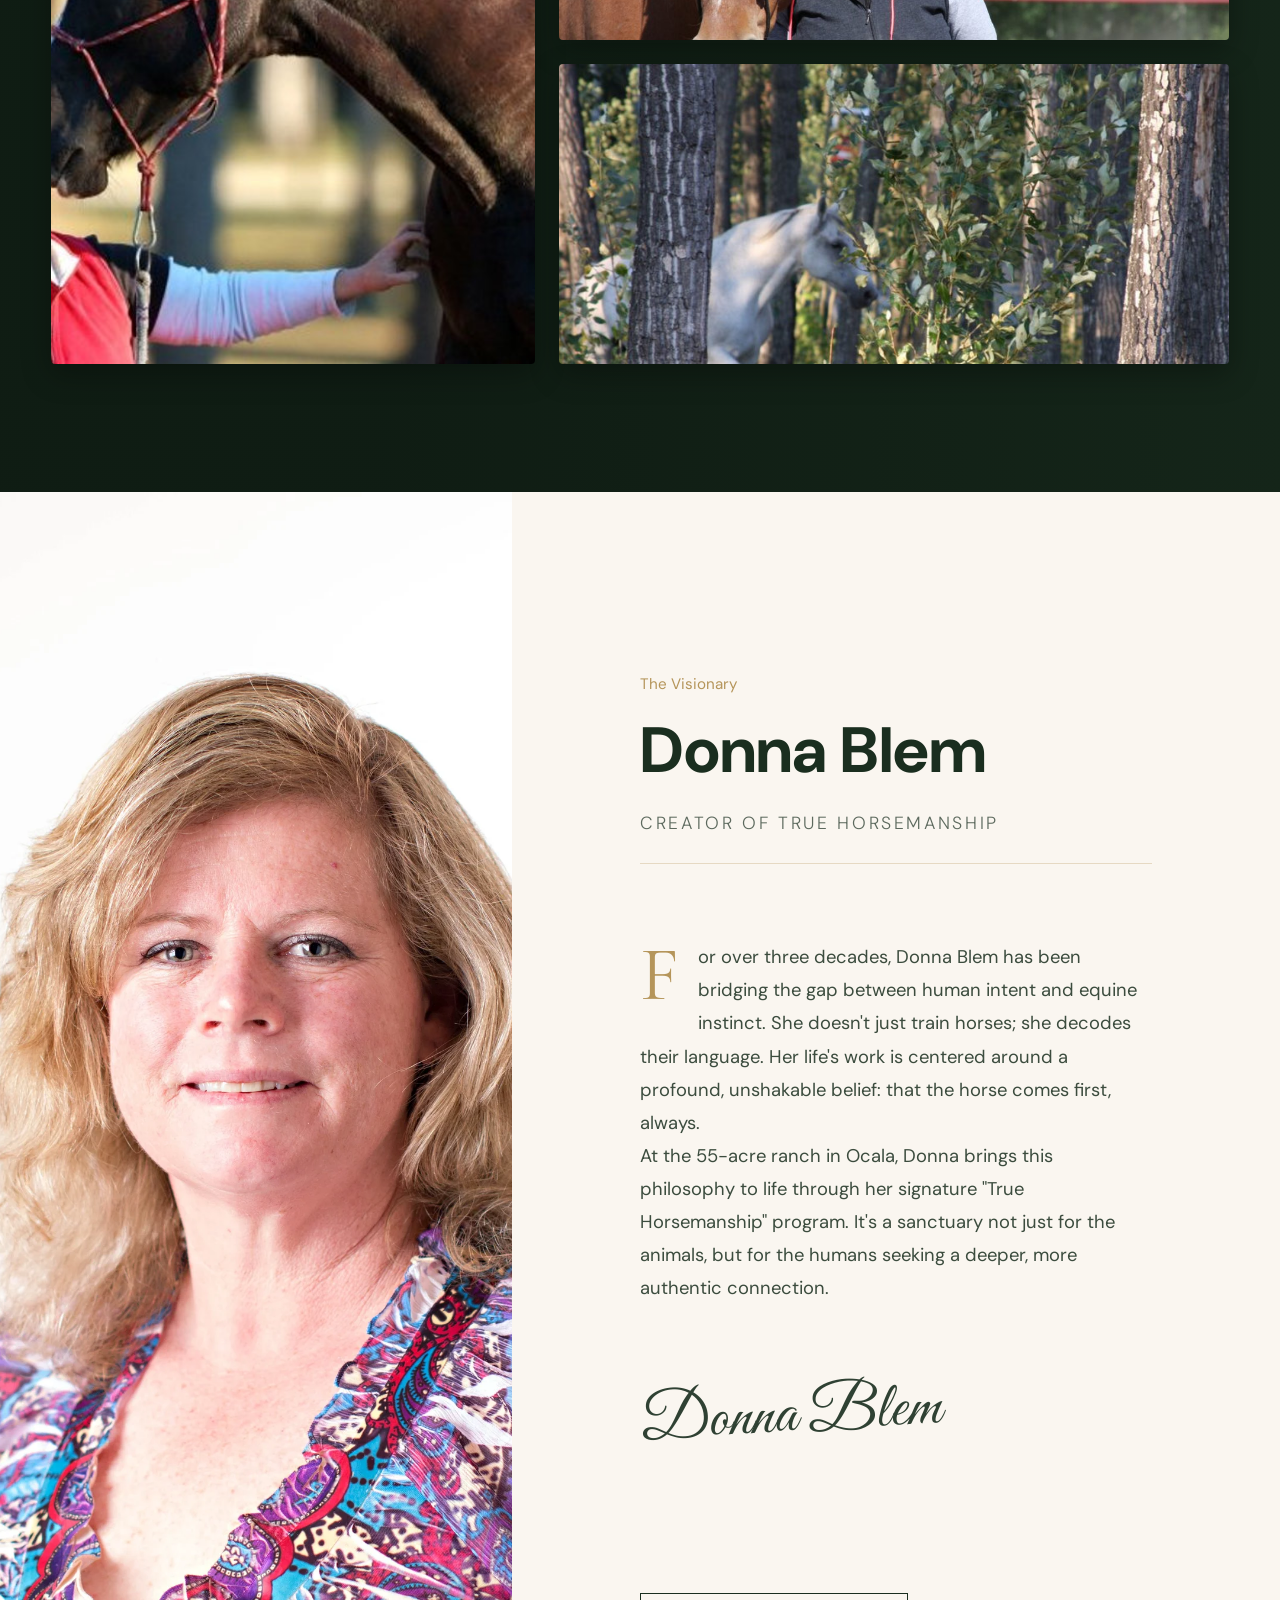
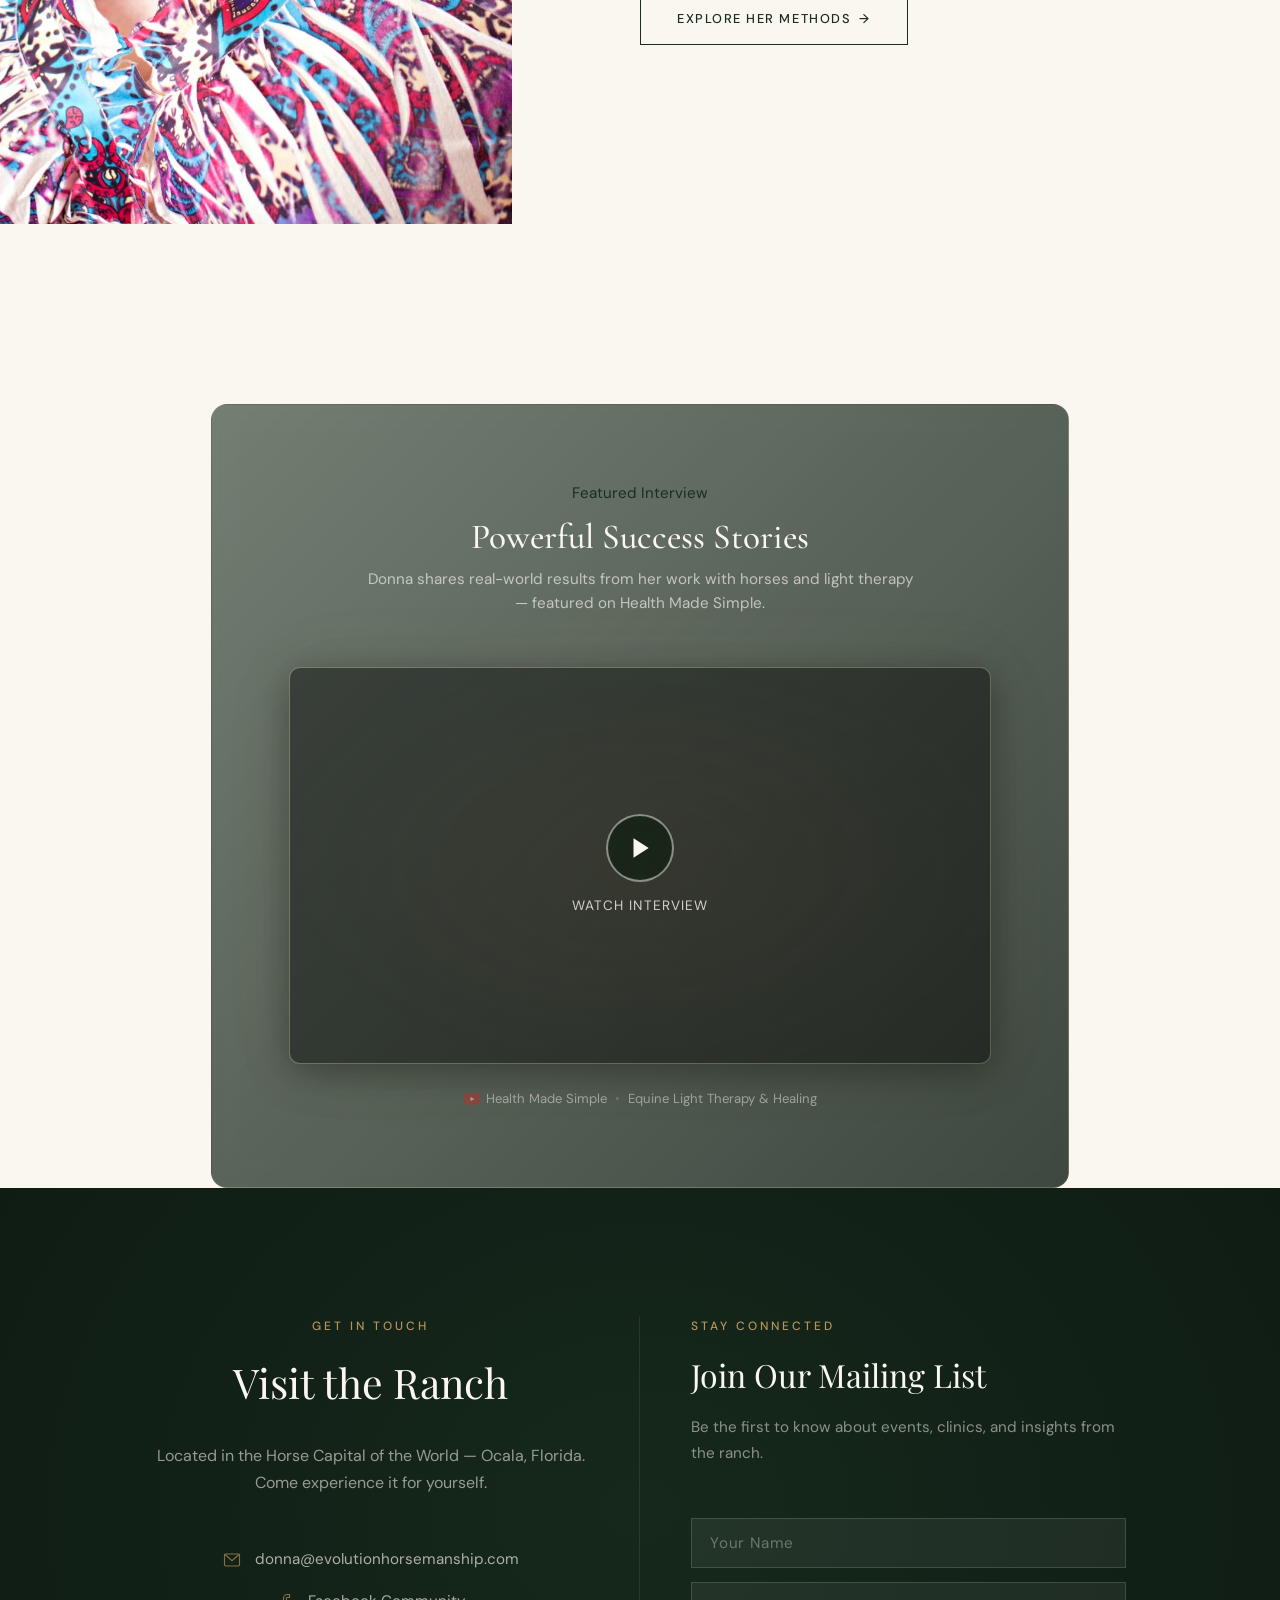
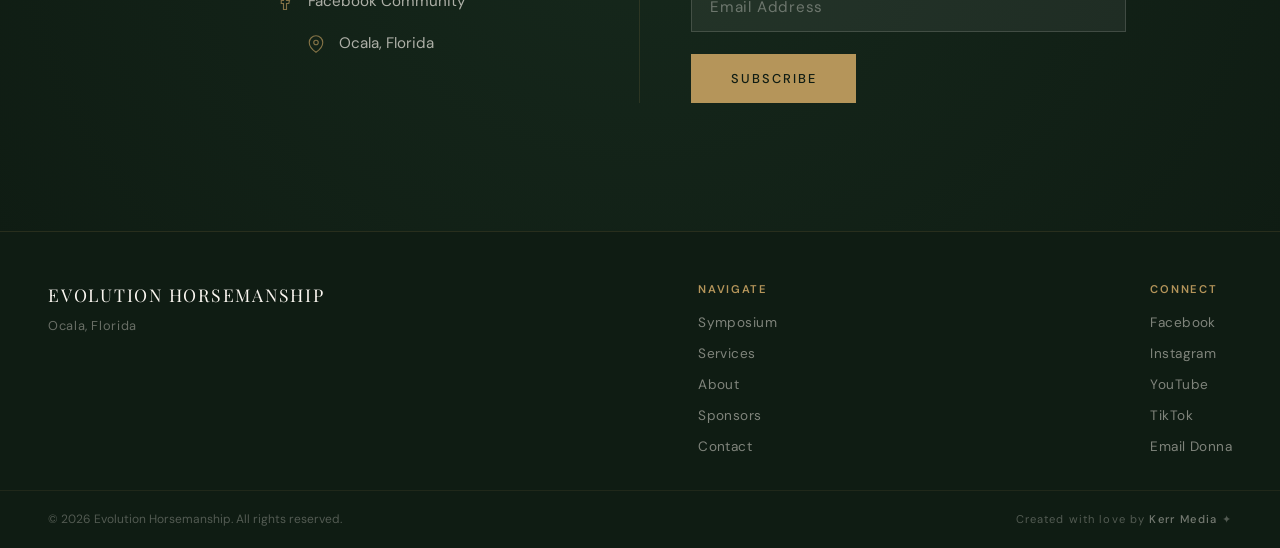
==== commit 37782606: "fix: restore Vimeo controls and fix layout overlap" ====
--- a/src/index.html
+++ b/src/index.html
@@ -545,19 +545,43 @@
     // Initialize Vimeo Player
     const vimeoContainer = document.getElementById('hero-vimeo-player');
     if (vimeoContainer) {
+      vimeoContainer.style.position = 'relative'; // Ensure overlay is contained
+      // Create a transparent overlay to catch the first click to unmute
+      const unmuteOverlay = document.createElement('div');
+      unmuteOverlay.style.position = 'absolute';
+      unmuteOverlay.style.top = '0';
+      unmuteOverlay.style.left = '0';
+      unmuteOverlay.style.width = '100%';
+      unmuteOverlay.style.height = '100%';
+      unmuteOverlay.style.zIndex = '10';
+      unmuteOverlay.style.cursor = 'pointer';
+      vimeoContainer.appendChild(unmuteOverlay);
+
       vimeoPlayer = new Vimeo.Player(vimeoContainer, {
         id: 1194809710,
         autoplay: true,
         loop: true,
         muted: true,
         controls: true,
+        background: false,
         playsinline: true,
-        title: false,
-        byline: false,
-        portrait: false
+        autopause: false
       });
 
-      // Pause BGM if Vimeo player is played or unmuted
+      // When the user clicks the video, unmute it, show controls, and remove overlay
+      unmuteOverlay.addEventListener('click', function() {
+        vimeoPlayer.setMuted(false);
+        vimeoPlayer.setVolume(1);
+        vimeoPlayer.play();
+        unmuteOverlay.remove(); // Remove overlay so they can interact with video natively
+        
+        // Pause background music
+        if (ytPlayer && bgmPlaying) {
+          ytPlayer.pauseVideo();
+        }
+      });
+
+      // Pause BGM if Vimeo player is played or unmuted (backup)
       vimeoPlayer.on('play', () => {
         if (ytPlayer && bgmPlaying) {
           ytPlayer.pauseVideo();
--- a/src/style.css
+++ b/src/style.css
@@ -316,7 +316,7 @@
   max-width: 960px;
   width: 100%;
   padding: 40px;
-  margin: 80px auto 0;
+  margin: 180px auto 0;
 }
 
 .anim-wrap {
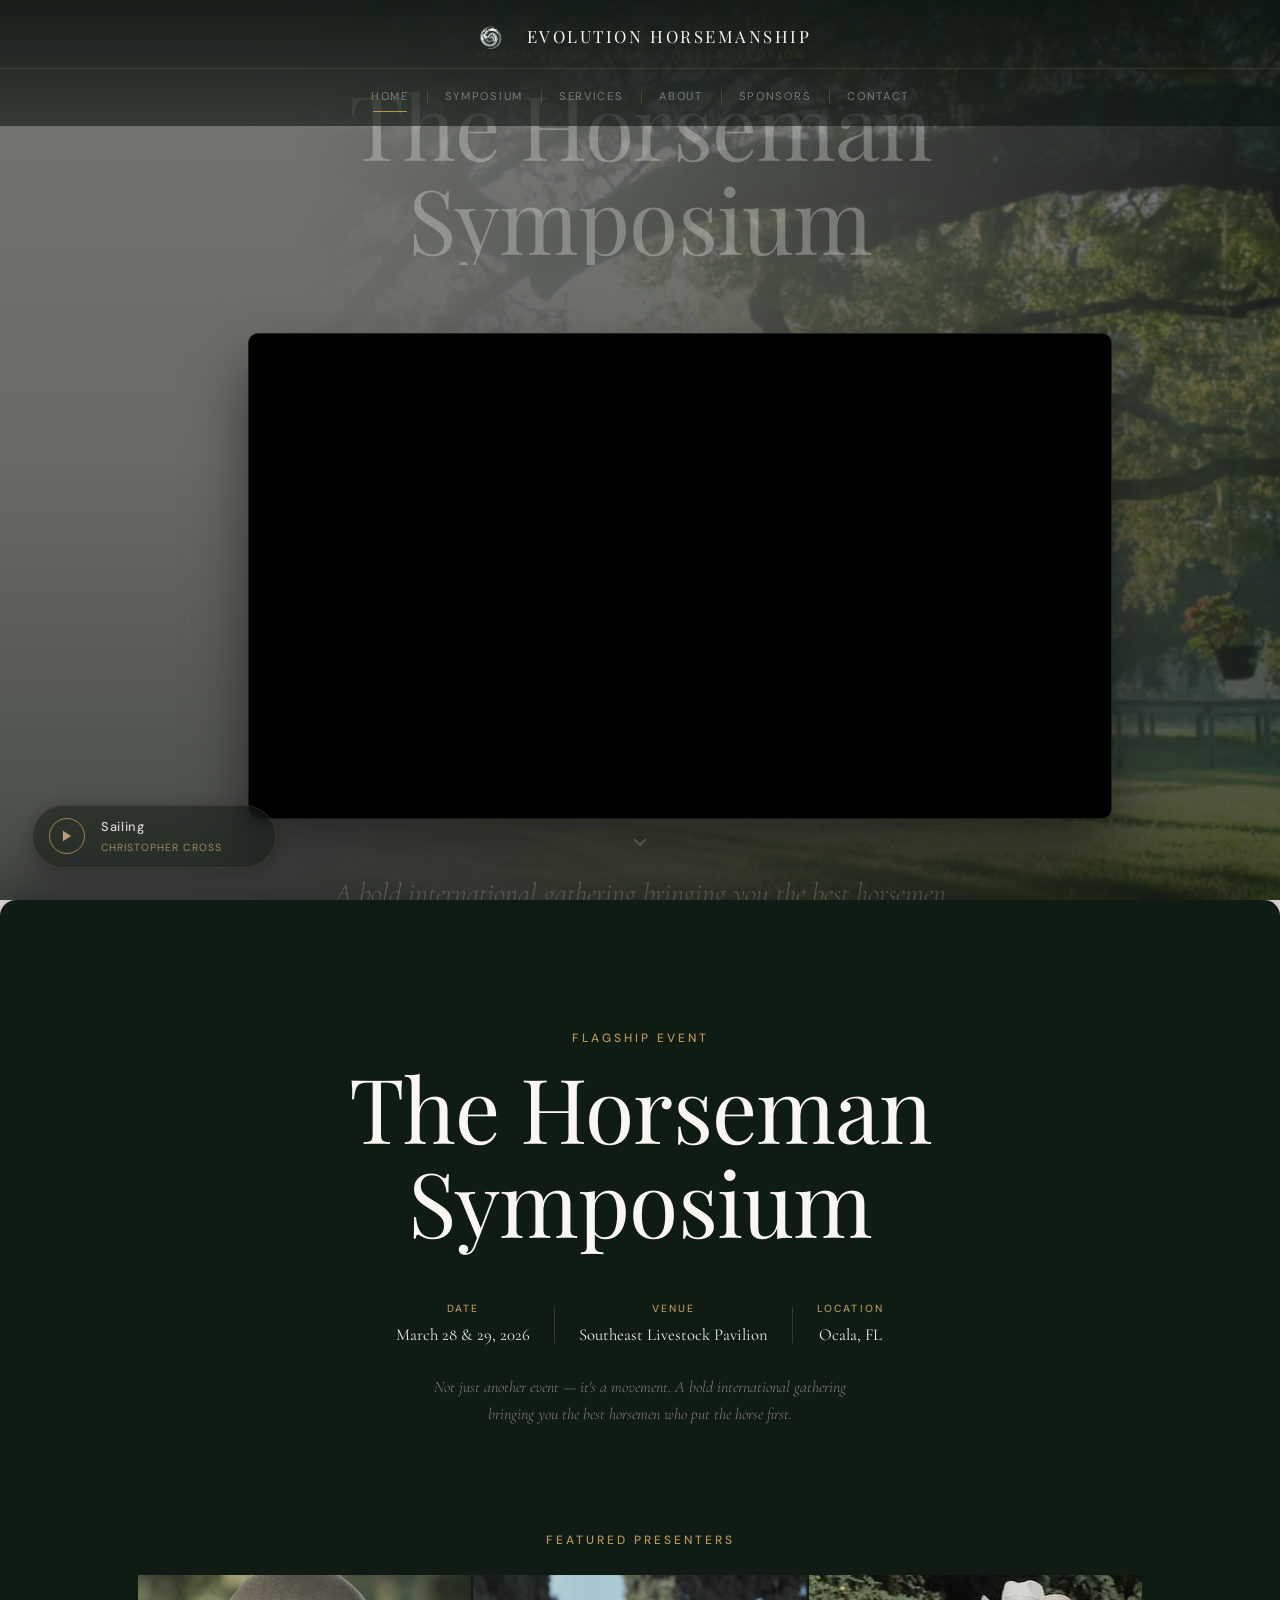
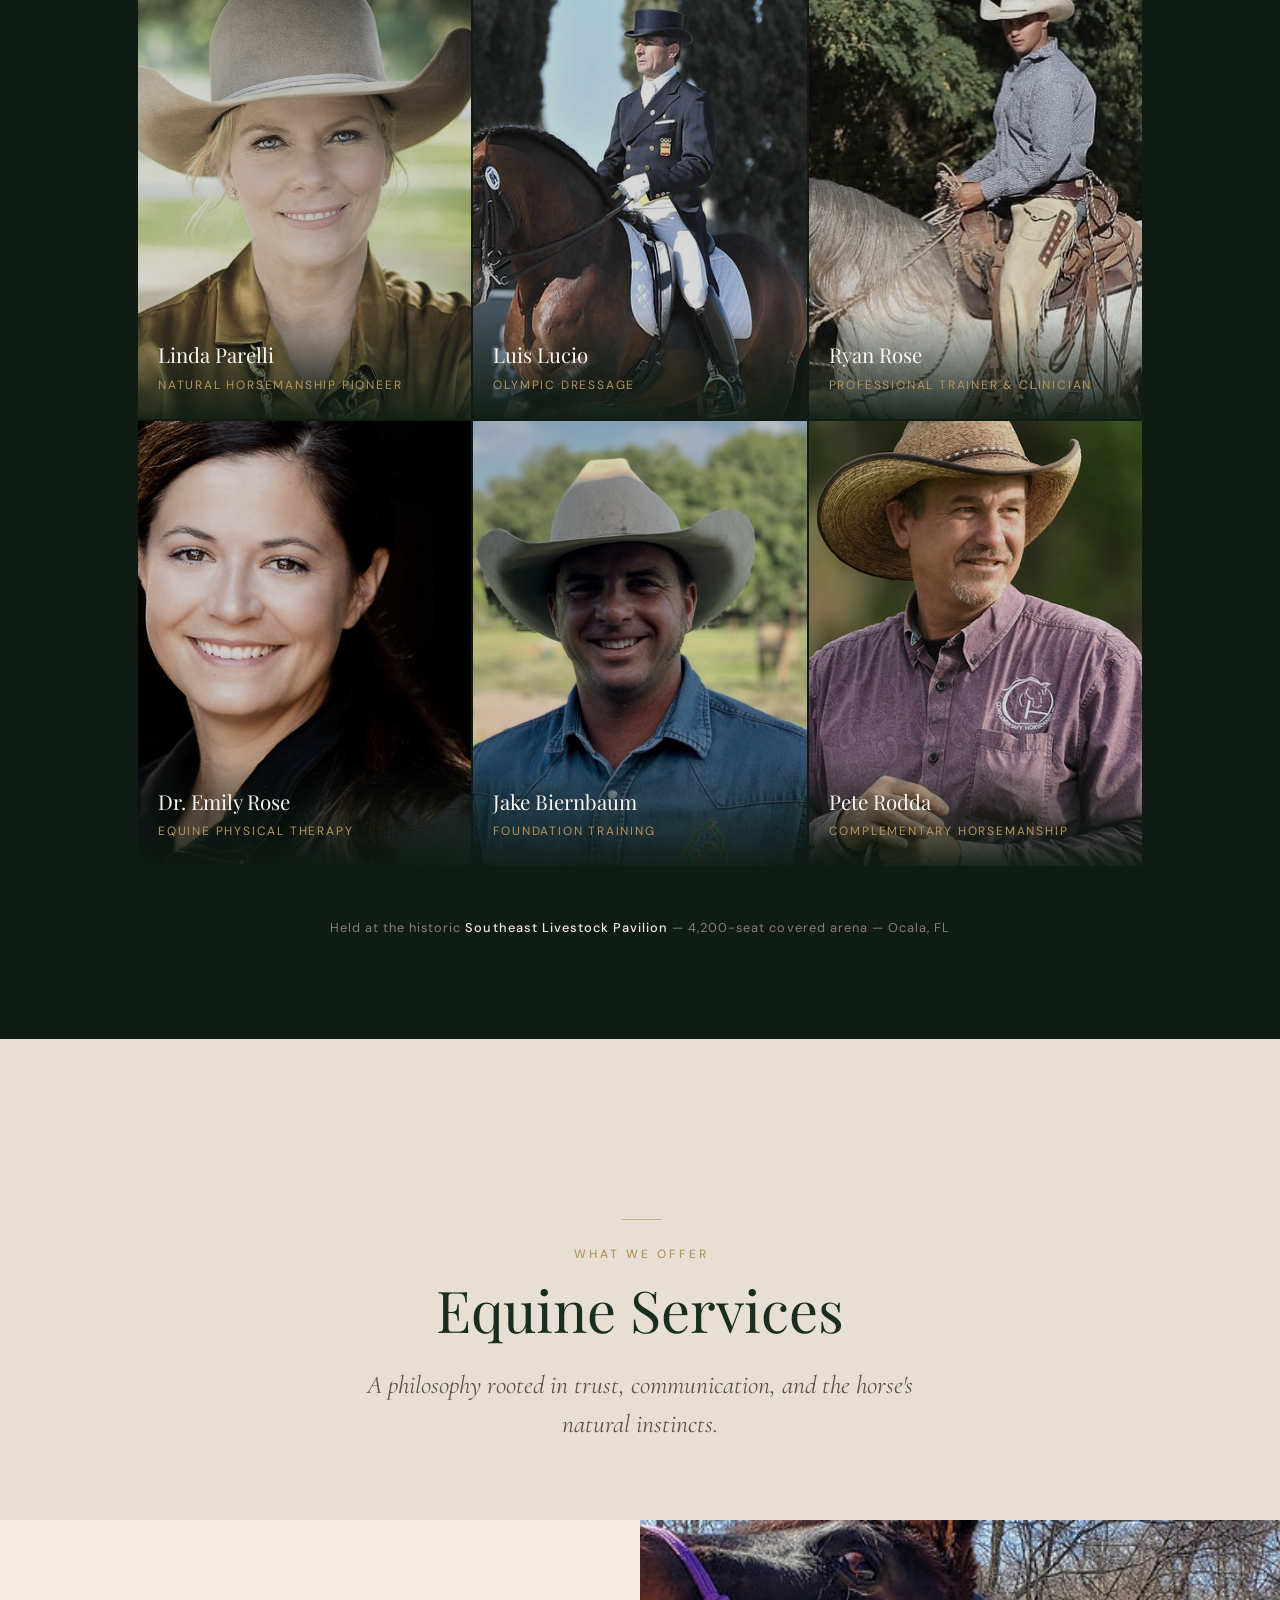
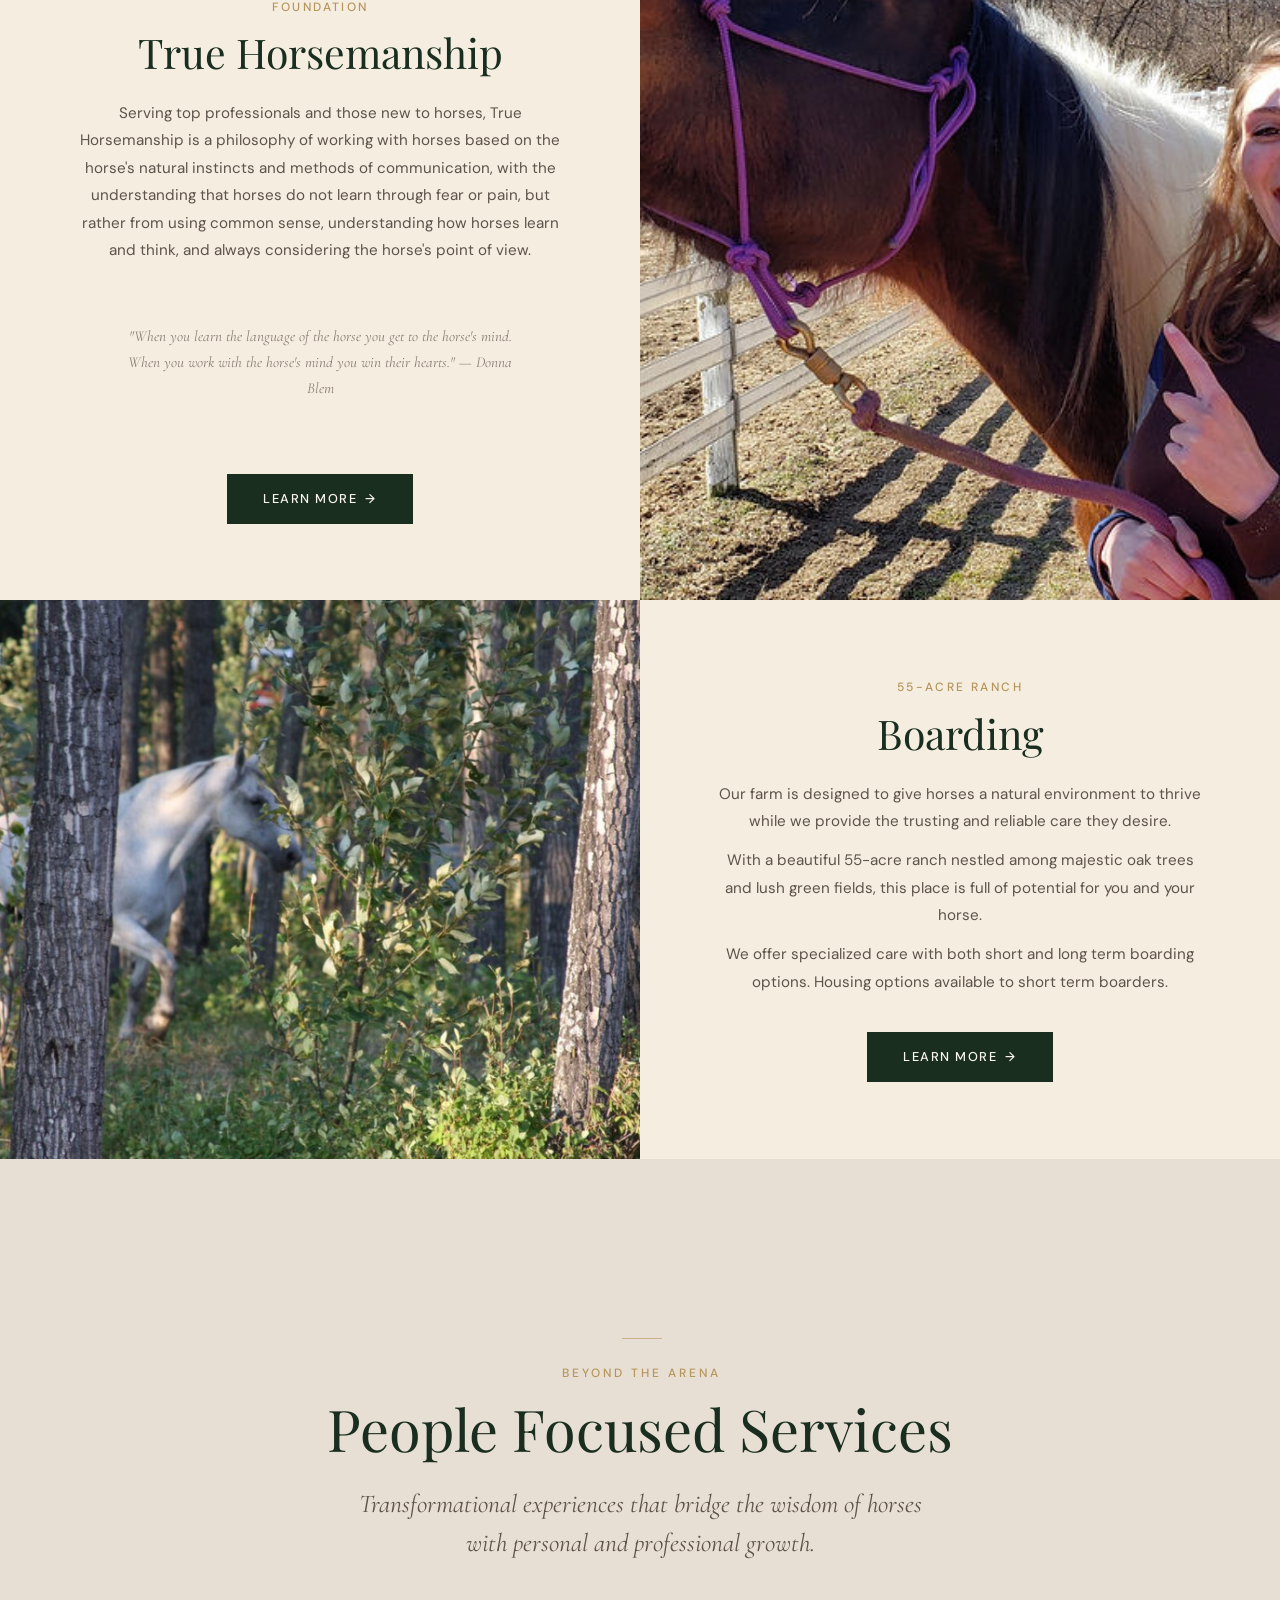
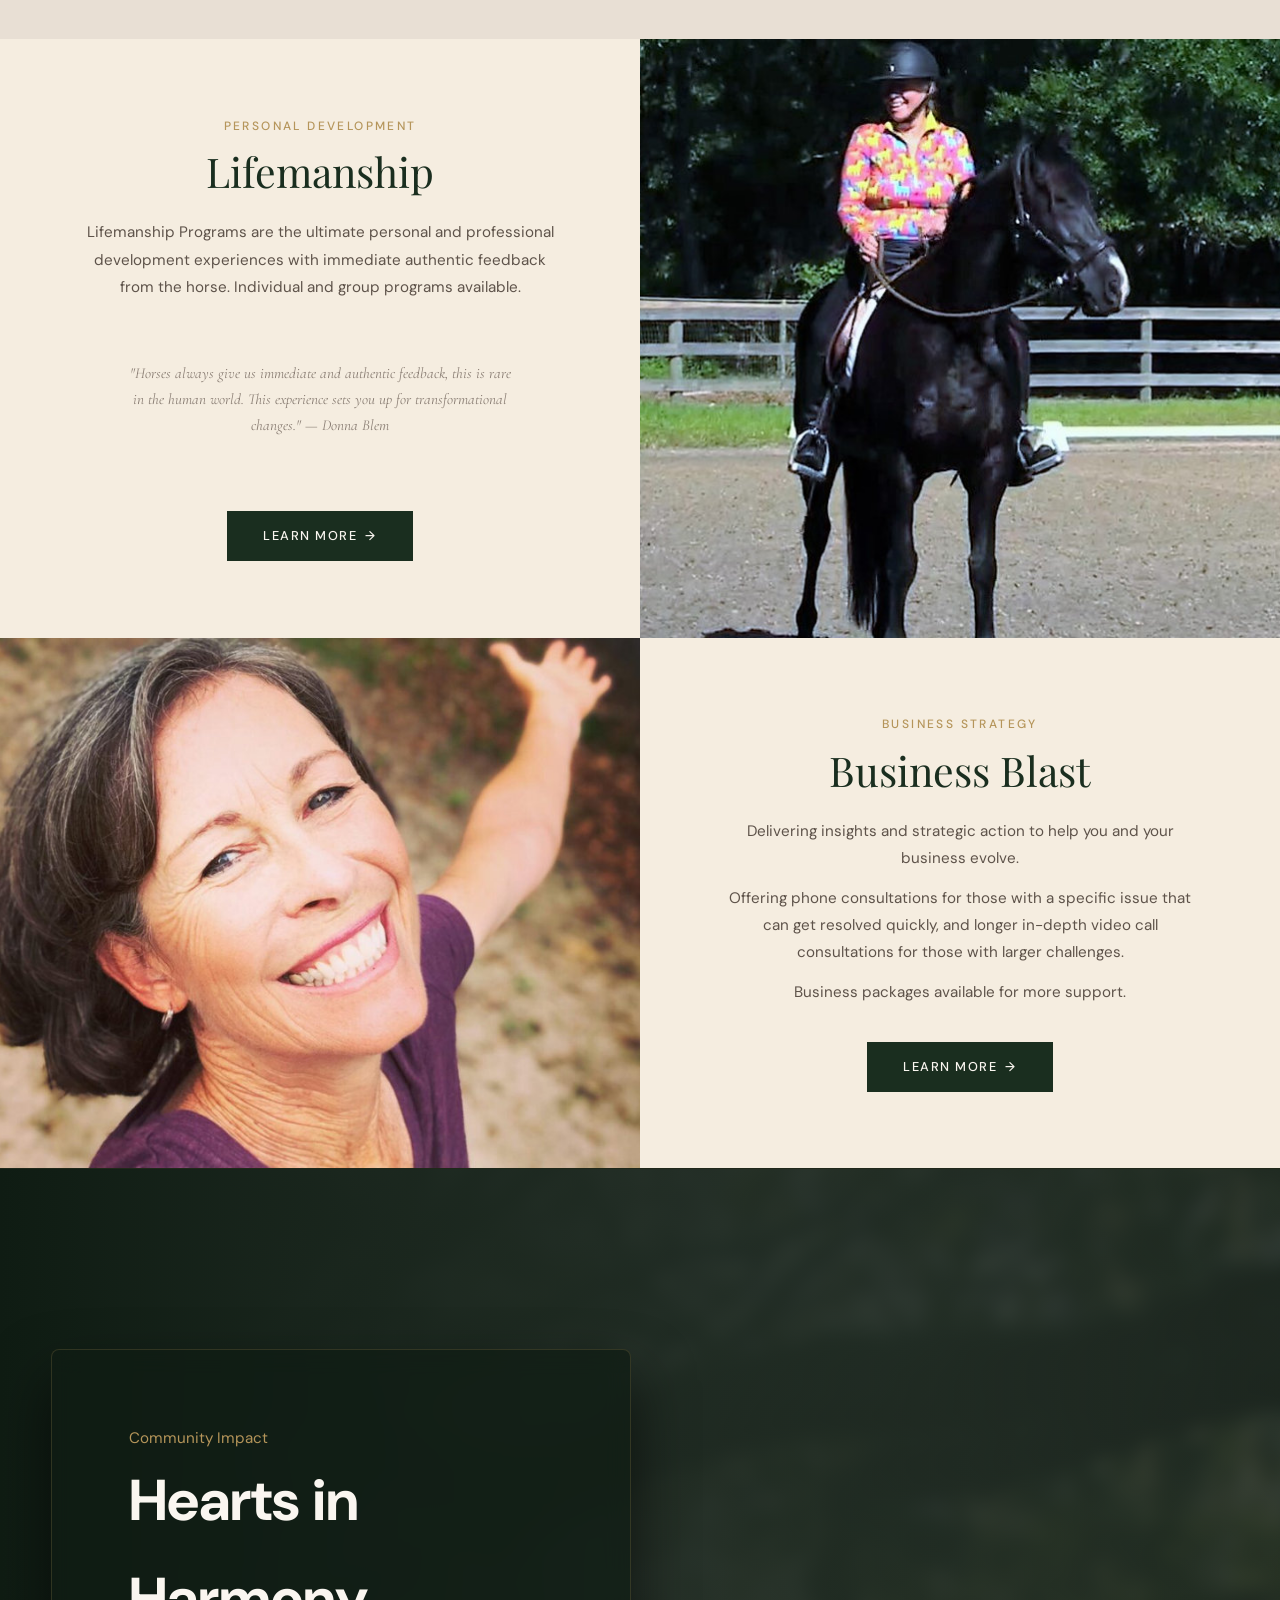
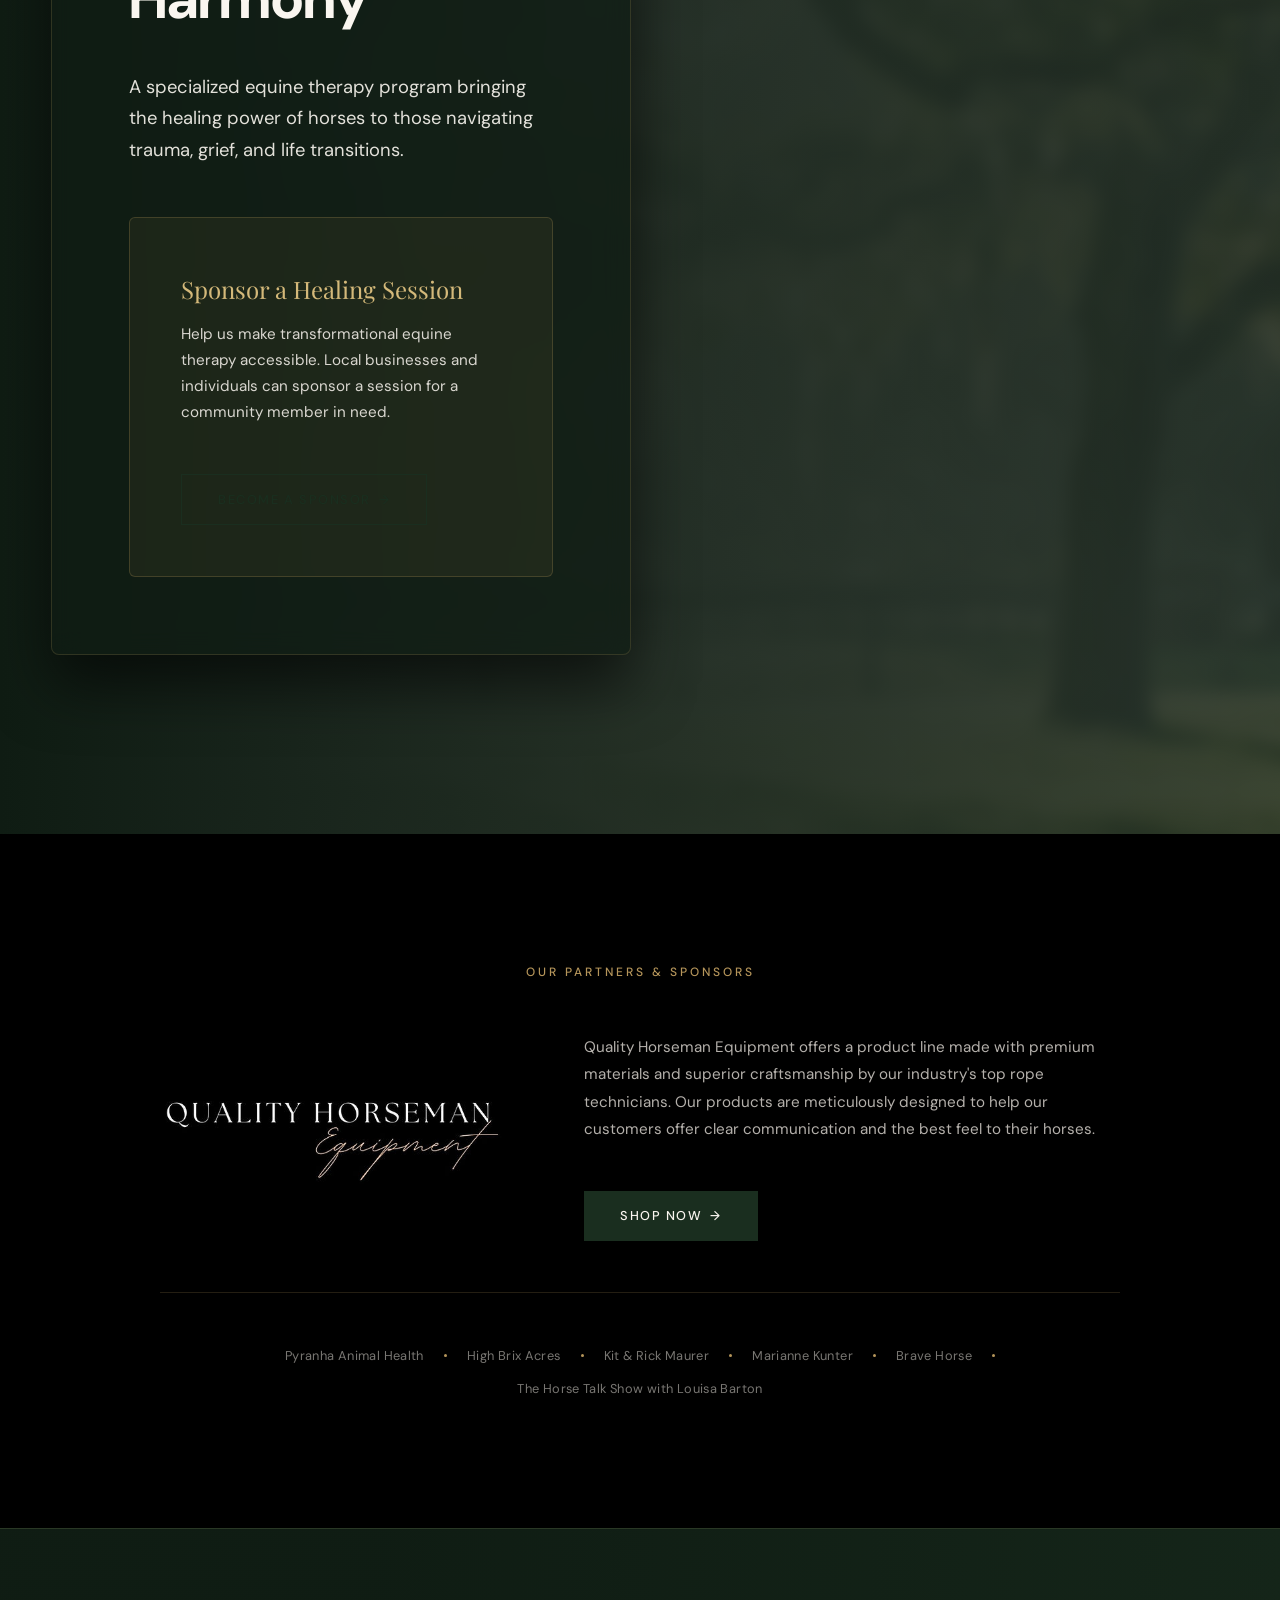
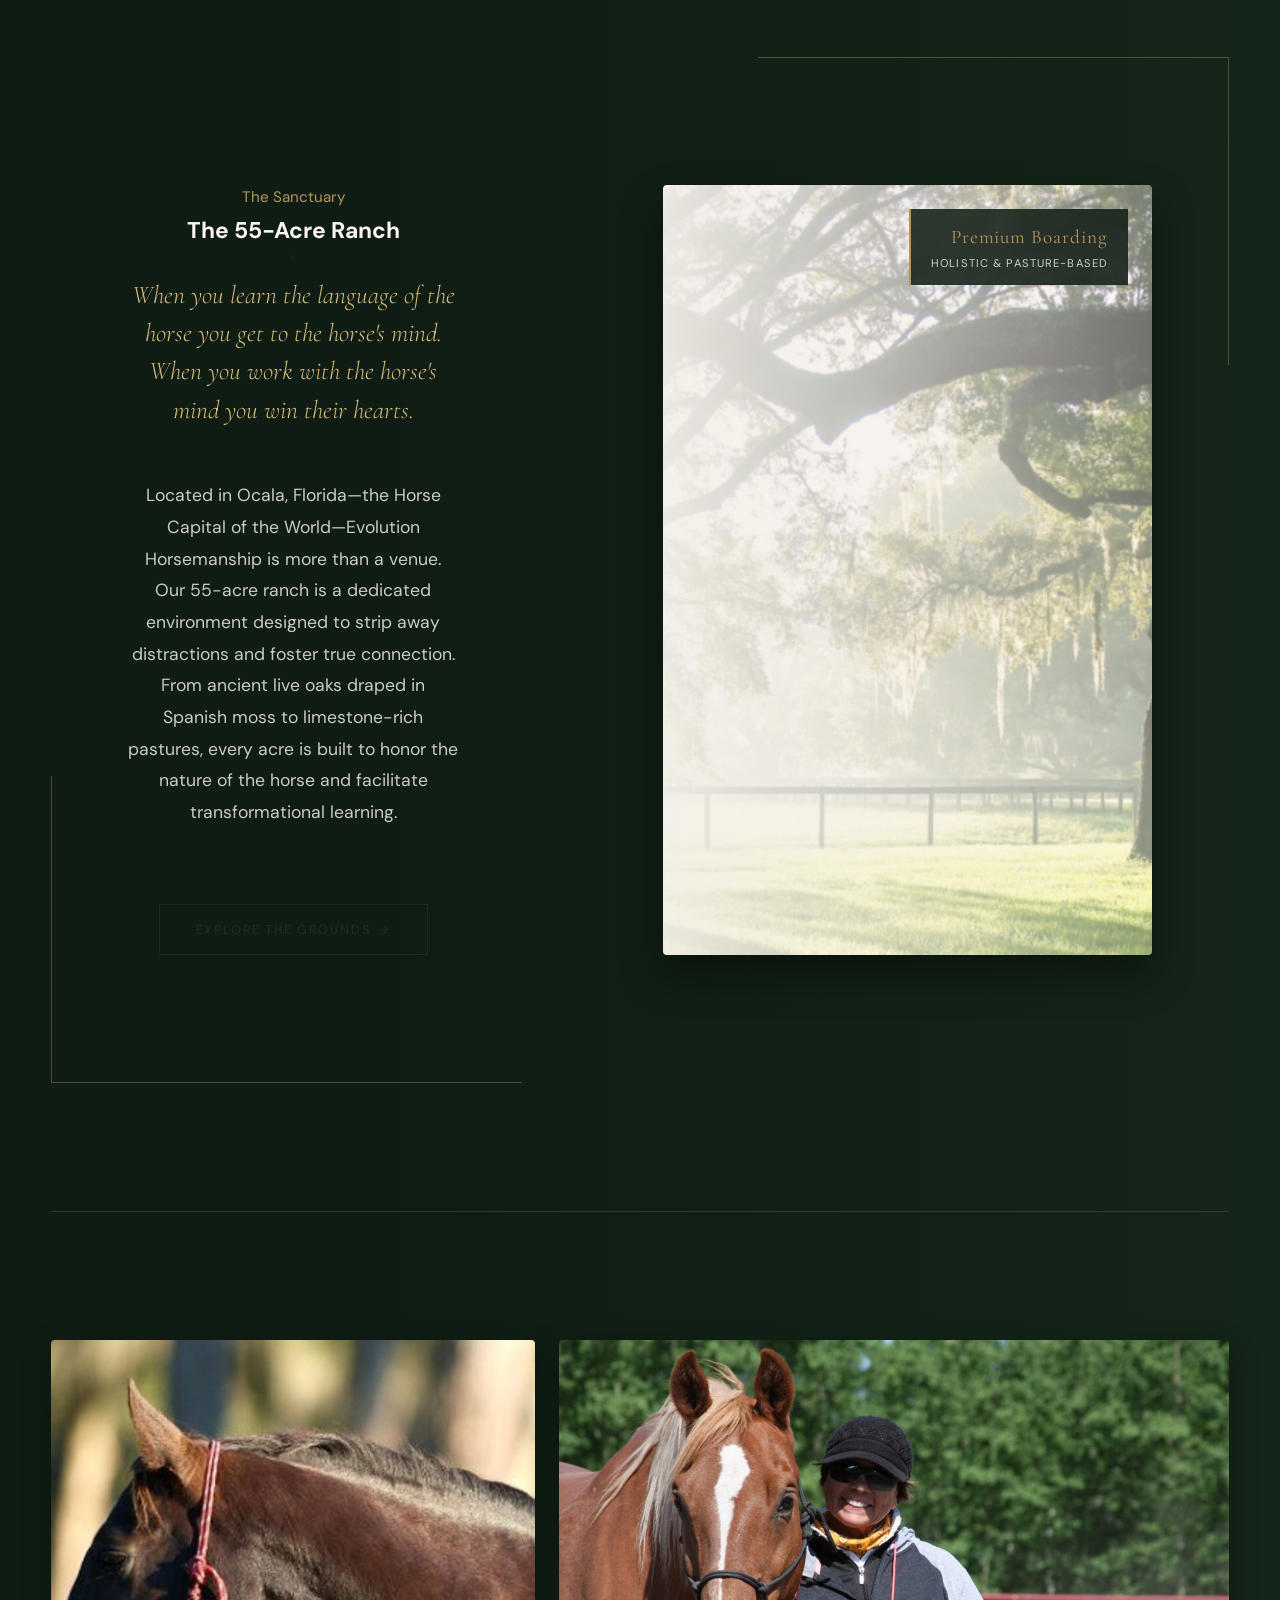
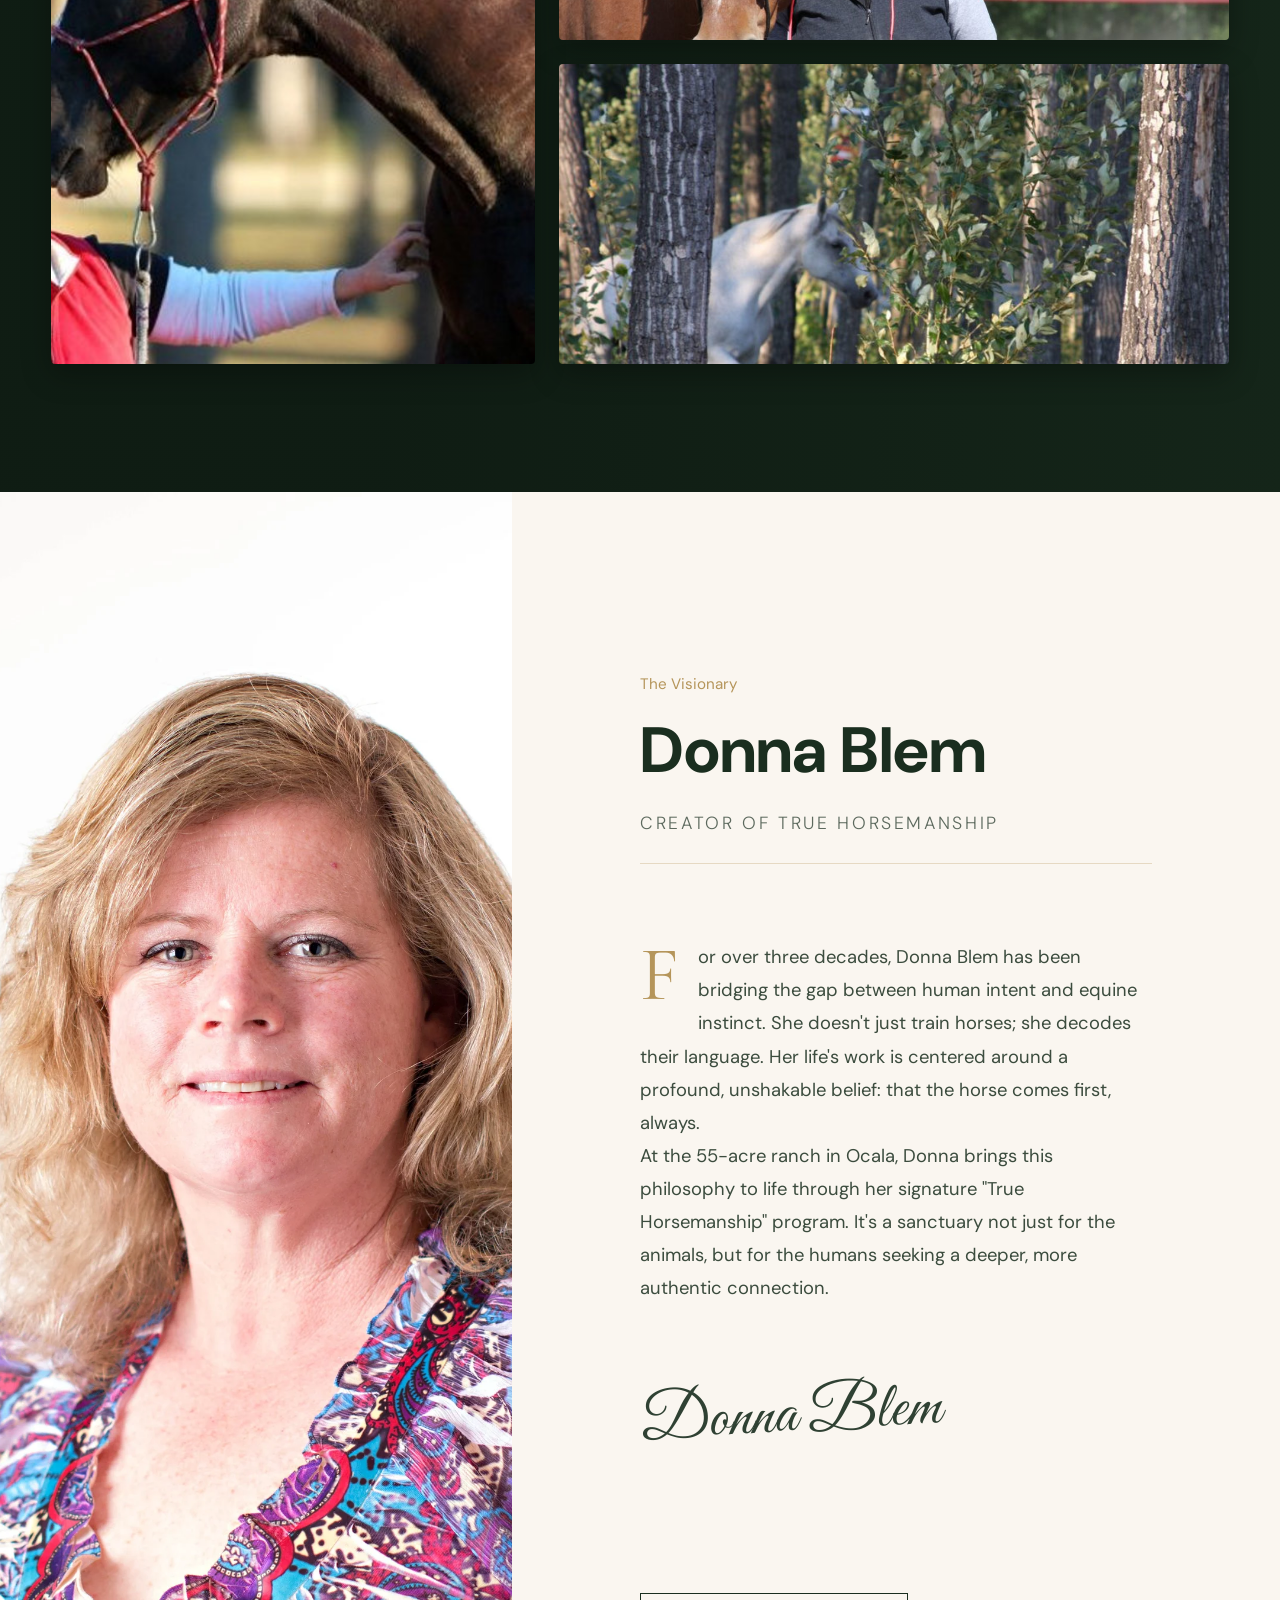
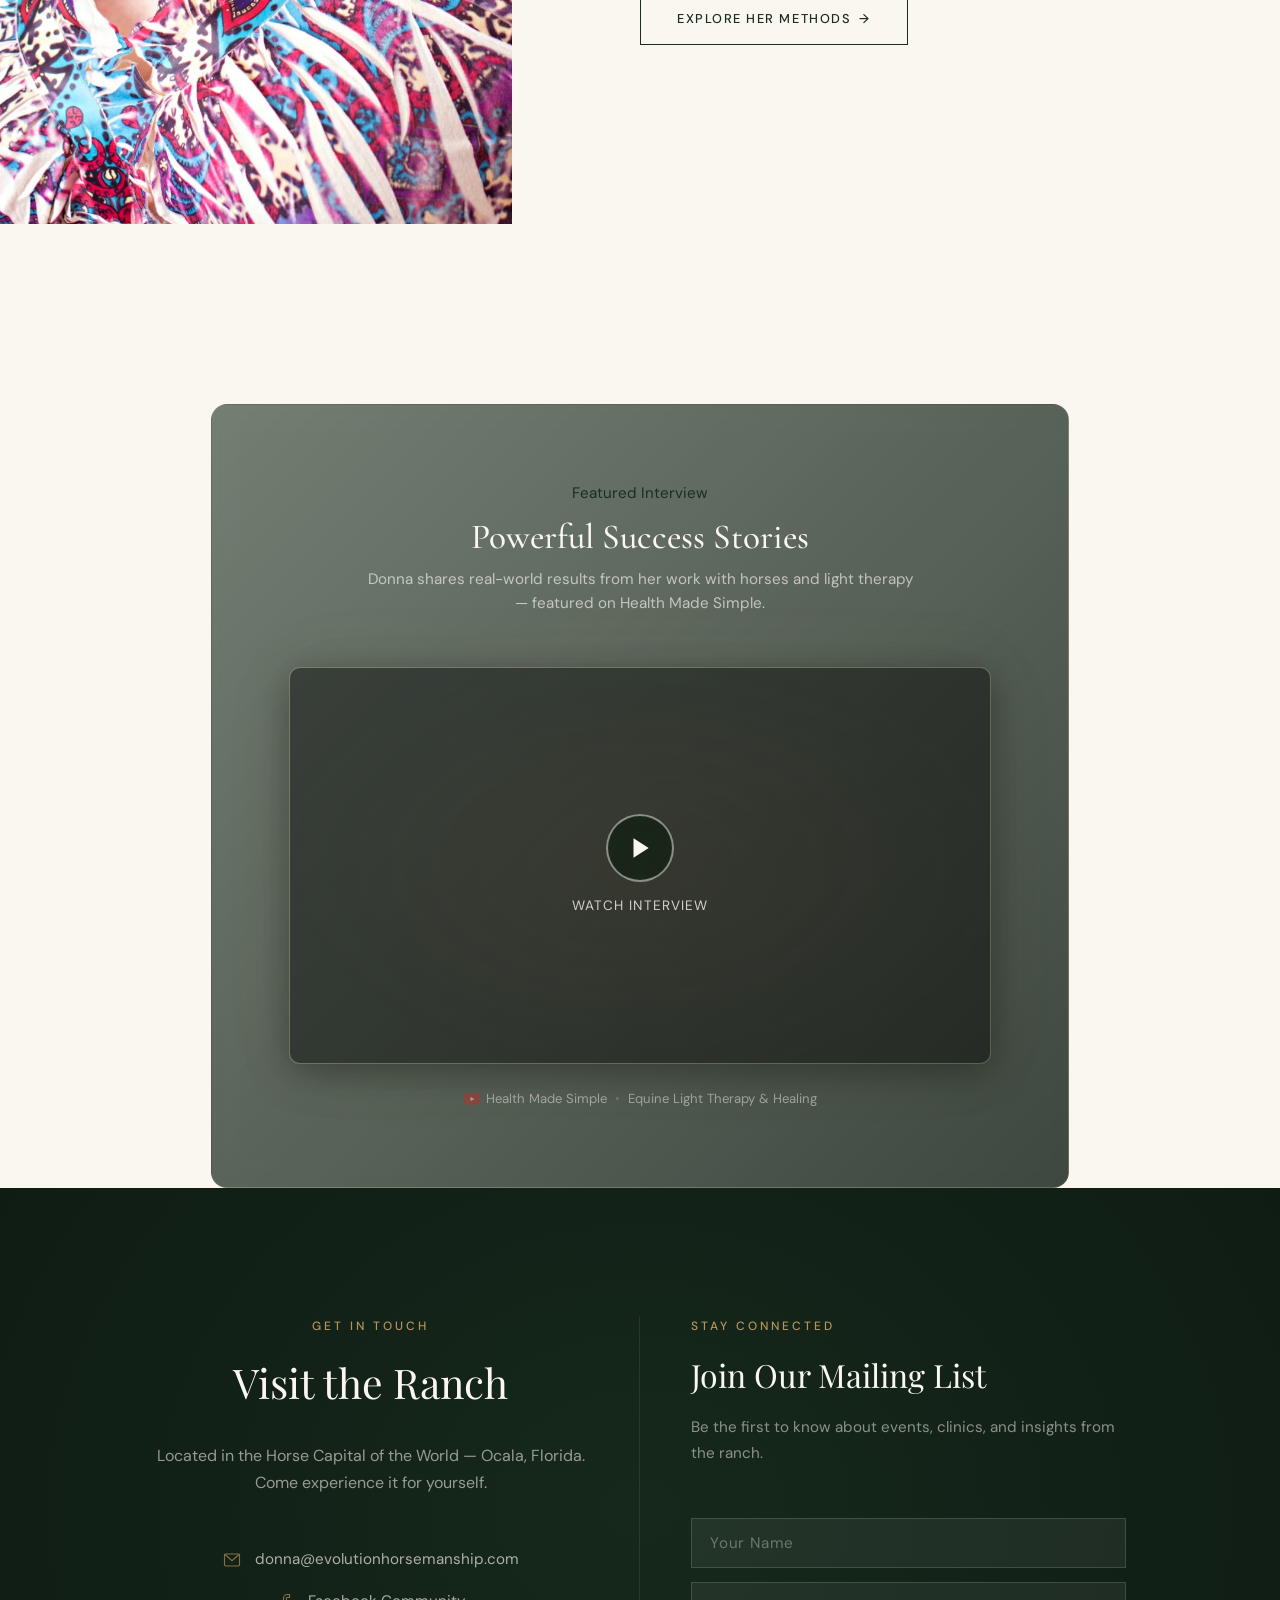
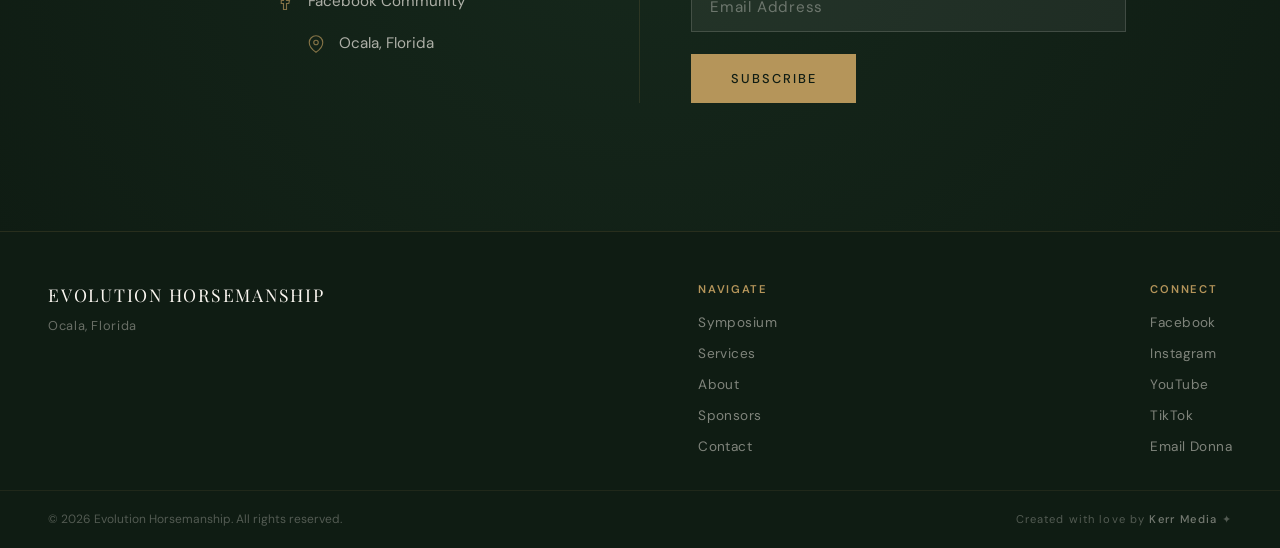
==== commit d7fb22d9: "fix: restore autoplay muted with standard controls, brighten eyebrow" ====
--- a/src/index.html
+++ b/src/index.html
@@ -545,20 +545,10 @@
     // Initialize Vimeo Player
     const vimeoContainer = document.getElementById('hero-vimeo-player');
     if (vimeoContainer) {
-      vimeoContainer.style.position = 'relative'; // Ensure overlay is contained
-      // Create a transparent overlay to catch the first click to unmute
-      const unmuteOverlay = document.createElement('div');
-      unmuteOverlay.style.position = 'absolute';
-      unmuteOverlay.style.top = '0';
-      unmuteOverlay.style.left = '0';
-      unmuteOverlay.style.width = '100%';
-      unmuteOverlay.style.height = '100%';
-      unmuteOverlay.style.zIndex = '10';
-      unmuteOverlay.style.cursor = 'pointer';
-      vimeoContainer.appendChild(unmuteOverlay);
+      vimeoContainer.style.position = 'relative'; // Ensure standard positioning
 
       vimeoPlayer = new Vimeo.Player(vimeoContainer, {
-        id: 1194809710,
+        id: 1194817039,
         autoplay: true,
         loop: true,
         muted: true,
@@ -568,27 +558,9 @@
         autopause: false
       });
 
-      // When the user clicks the video, unmute it, show controls, and remove overlay
-      unmuteOverlay.addEventListener('click', function() {
-        vimeoPlayer.setMuted(false);
-        vimeoPlayer.setVolume(1);
-        vimeoPlayer.play();
-        unmuteOverlay.remove(); // Remove overlay so they can interact with video natively
-        
-        // Pause background music
-        if (ytPlayer && bgmPlaying) {
-          ytPlayer.pauseVideo();
-        }
-      });
-
-      // Pause BGM if Vimeo player is played or unmuted (backup)
+      // Pause BGM if Vimeo player is played
       vimeoPlayer.on('play', () => {
         if (ytPlayer && bgmPlaying) {
-          ytPlayer.pauseVideo();
-        }
-      });
-      vimeoPlayer.on('volumechange', (data) => {
-        if (data.volume > 0 && ytPlayer && bgmPlaying) {
           ytPlayer.pauseVideo();
         }
       });
--- a/src/style.css
+++ b/src/style.css
@@ -362,7 +362,7 @@
   letter-spacing: 0.25em;
   text-transform: uppercase;
   color: transparent;
-  background: linear-gradient(90deg, rgba(181, 149, 90, 0.2) 0%, rgba(181, 149, 90, 0.2) 25%, rgba(181, 149, 90, 0.4) 40%, var(--gold-light) 50%, rgba(181, 149, 90, 0.4) 60%, rgba(181, 149, 90, 0.2) 75%, rgba(181, 149, 90, 0.2) 100%);
+  background: linear-gradient(90deg, rgba(181, 149, 90, 0.7) 0%, rgba(181, 149, 90, 0.7) 25%, rgba(181, 149, 90, 0.9) 40%, #FFF 50%, rgba(181, 149, 90, 0.9) 60%, rgba(181, 149, 90, 0.7) 75%, rgba(181, 149, 90, 0.7) 100%);
   background-size: 400% 100%;
   -webkit-background-clip: text;
   background-clip: text;
